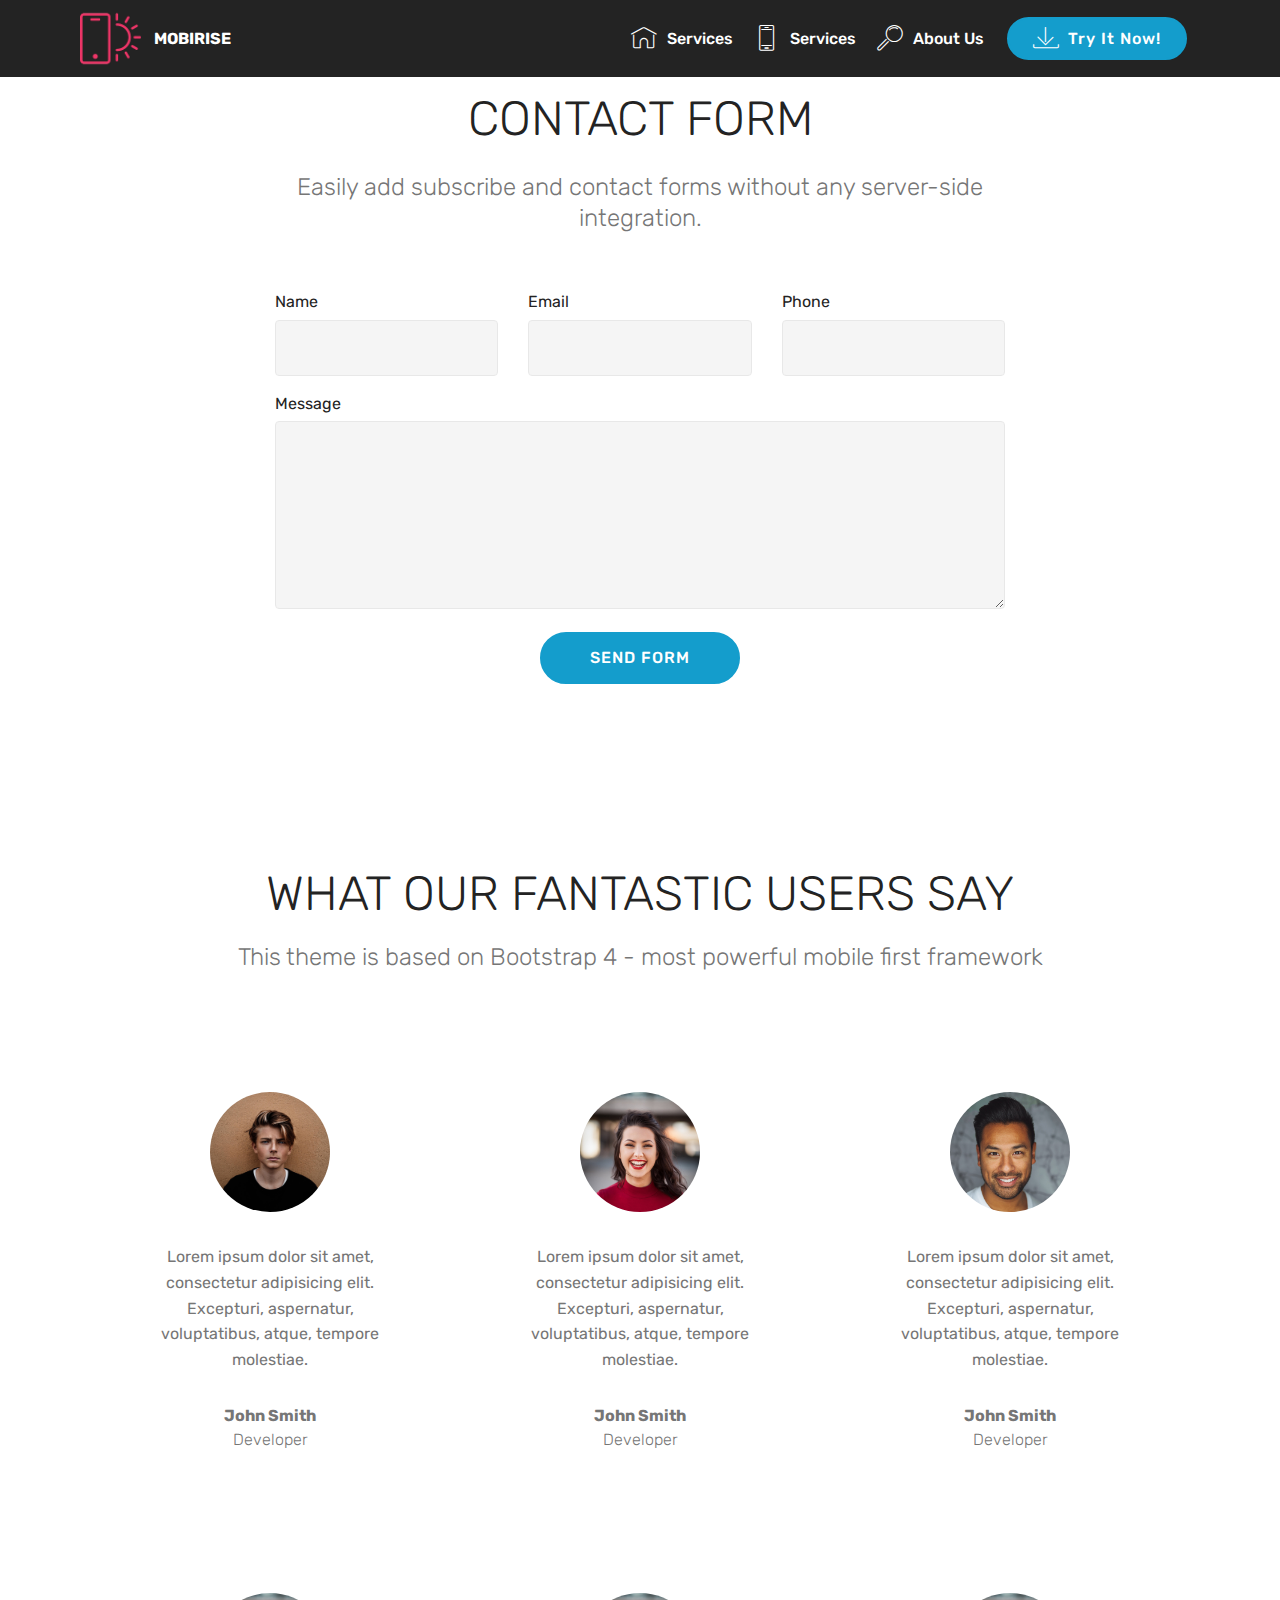
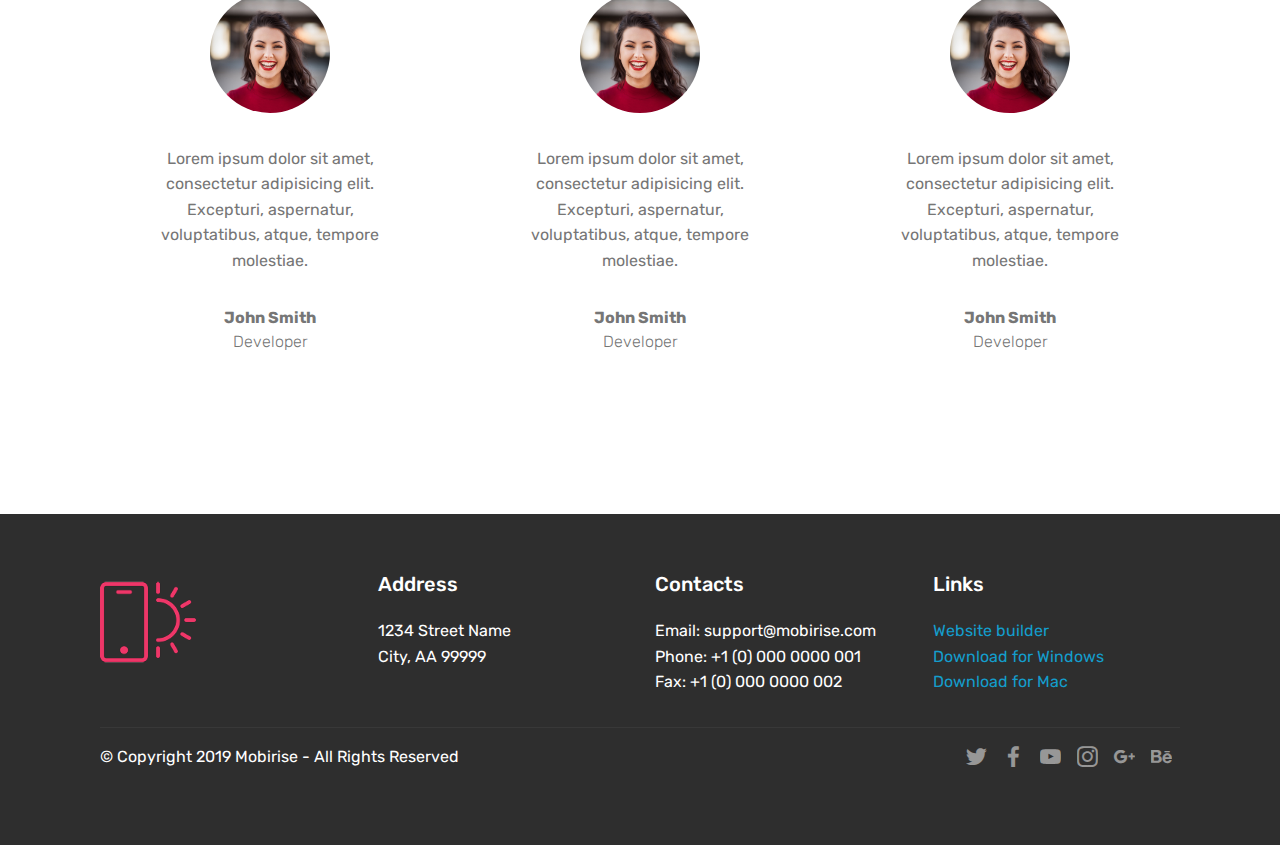
==== page1.html @ 38d94d4b "create github pages" ====
<!DOCTYPE html>
<html  >
<head>
  <!-- Site made with Mobirise Website Builder v4.9.7, https://mobirise.com -->
  <meta charset="UTF-8">
  <meta http-equiv="X-UA-Compatible" content="IE=edge">
  <meta name="generator" content="Mobirise v4.9.7, mobirise.com">
  <meta name="viewport" content="width=device-width, initial-scale=1, minimum-scale=1">
  <link rel="shortcut icon" href="assets/images/logo2.png" type="image/x-icon">
  <meta name="description" content="Website Builder Description">
  
  <title>test</title>
  <link rel="stylesheet" href="assets/web/assets/mobirise-icons/mobirise-icons.css">
  <link rel="stylesheet" href="assets/tether/tether.min.css">
  <link rel="stylesheet" href="assets/soundcloud-plugin/style.css">
  <link rel="stylesheet" href="assets/bootstrap/css/bootstrap.min.css">
  <link rel="stylesheet" href="assets/bootstrap/css/bootstrap-grid.min.css">
  <link rel="stylesheet" href="assets/bootstrap/css/bootstrap-reboot.min.css">
  <link rel="stylesheet" href="assets/dropdown/css/style.css">
  <link rel="stylesheet" href="assets/socicon/css/styles.css">
  <link rel="stylesheet" href="assets/theme/css/style.css">
  <link rel="stylesheet" href="assets/mobirise/css/mbr-additional.css" type="text/css">
  
  
  
</head>
<body>
  <section class="menu cid-qTkzRZLJNu" once="menu" id="menu1-6">

    

    <nav class="navbar navbar-expand beta-menu navbar-dropdown align-items-center navbar-fixed-top navbar-toggleable-sm">
        <button class="navbar-toggler navbar-toggler-right" type="button" data-toggle="collapse" data-target="#navbarSupportedContent" aria-controls="navbarSupportedContent" aria-expanded="false" aria-label="Toggle navigation">
            <div class="hamburger">
                <span></span>
                <span></span>
                <span></span>
                <span></span>
            </div>
        </button>
        <div class="menu-logo">
            <div class="navbar-brand">
                <span class="navbar-logo">
                    <a href="https://mobirise.com">
                         <img src="assets/images/logo2.png" alt="Mobirise" style="height: 3.8rem;">
                    </a>
                </span>
                <span class="navbar-caption-wrap">
                    <a class="navbar-caption text-white display-4" href="https://mobirise.com">
                        MOBIRISE
                    </a>
                </span>
            </div>
        </div>
        <div class="collapse navbar-collapse" id="navbarSupportedContent">
            <ul class="navbar-nav nav-dropdown" data-app-modern-menu="true"><li class="nav-item">
                    <a class="nav-link link text-white display-4" href="index.html#header4-4">
                        <span class="mbri-home mbr-iconfont mbr-iconfont-btn"></span>
                        Services
                    </a>
                </li><li class="nav-item"><a class="nav-link link text-white display-4" href="page1.html"><span class="mbri-mobile2 mbr-iconfont mbr-iconfont-btn"></span>
                        
                        Services
                    </a></li>
                <li class="nav-item">
                    <a class="nav-link link text-white display-4" href="https://mobirise.com">
                        <span class="mbri-search mbr-iconfont mbr-iconfont-btn"></span>
                        About Us
                    </a>
                </li></ul>
            <div class="navbar-buttons mbr-section-btn"><a class="btn btn-sm btn-primary display-4" href="https://mobirise.com">
                    <span class="mbri-save mbr-iconfont mbr-iconfont-btn "></span>
                    Try It Now!
                </a></div>
        </div>
    </nav>
</section>

<section class="engine"><a href="https://mobirise.info/a">online web builder</a></section><section class="mbr-section form1 cid-rp9C7baI73" id="form1-7">

    

    
    <div class="container">
        <div class="row justify-content-center">
            <div class="title col-12 col-lg-8">
                <h2 class="mbr-section-title align-center pb-3 mbr-fonts-style display-2">
                    CONTACT FORM
                </h2>
                <h3 class="mbr-section-subtitle align-center mbr-light pb-3 mbr-fonts-style display-5">
                    Easily add subscribe and contact forms without any server-side integration.
                </h3>
            </div>
        </div>
    </div>
    <div class="container">
        <div class="row justify-content-center">
            <div class="media-container-column col-lg-8" data-form-type="formoid">
                <!---Formbuilder Form--->
                <form action="https://mobirise.com/" method="POST" class="mbr-form form-with-styler" data-form-title="Mobirise Form"><input type="hidden" name="email" data-form-email="true" value="b91HSe4bKf/WLPRXrg4o0b0E/qfOWrIkpaeSZgyZ8ssliP+hOQ/coeTpaEatePmCm9vAMfBWBYz/q+eV4eyu5d5CTkzVf6FRMBNLeIp2LryKiluSewJ90hvp+NLy+Ea1">
                    <div class="row row-sm-offset">
                        <div hidden="hidden" data-form-alert="" class="alert alert-success col-12">Thanks for filling out the form!</div>
                        <div hidden="hidden" data-form-alert-danger="" class="alert alert-danger col-12">
                        </div>
                    </div>
                    <div class="dragArea row row-sm-offset">
                        <div class="col-md-4  form-group" data-for="name">
                            <label for="name-form1-7" class="form-control-label mbr-fonts-style display-7">Name</label>
                            <input type="text" name="name" data-form-field="Name" required="required" class="form-control display-7" id="name-form1-7">
                        </div>
                        <div class="col-md-4  form-group" data-for="email">
                            <label for="email-form1-7" class="form-control-label mbr-fonts-style display-7">Email</label>
                            <input type="email" name="email" data-form-field="Email" required="required" class="form-control display-7" id="email-form1-7">
                        </div>
                        <div data-for="phone" class="col-md-4  form-group">
                            <label for="phone-form1-7" class="form-control-label mbr-fonts-style display-7">Phone</label>
                            <input type="tel" name="phone" data-form-field="Phone" class="form-control display-7" id="phone-form1-7">
                        </div>
                        <div data-for="message" class="col-md-12 form-group">
                            <label for="message-form1-7" class="form-control-label mbr-fonts-style display-7">Message</label>
                            <textarea name="message" data-form-field="Message" class="form-control display-7" id="message-form1-7"></textarea>
                        </div>
                        <div class="col-md-12 input-group-btn align-center"><button type="submit" class="btn btn-primary btn-form display-4">SEND FORM</button></div>
                    </div>
                </form><!---Formbuilder Form--->
            </div>
        </div>
    </div>
</section>

<section class="testimonials1 cid-rp9C7Zmldr" id="testimonials1-8">

    

    
    <div class="container">
        <div class="media-container-row">
            <div class="title col-12 align-center">
                <h2 class="pb-3 mbr-fonts-style display-2">
                    WHAT OUR FANTASTIC USERS SAY
                </h2>
                <h3 class="mbr-section-subtitle mbr-light pb-3 mbr-fonts-style display-5">
                    This theme is based on Bootstrap 4 - most powerful mobile first framework
                </h3>
            </div>
        </div>
    </div>

    <div class="container pt-3 mt-2">
        <div class="media-container-row">
            <div class="mbr-testimonial p-3 align-center col-12 col-md-6 col-lg-4">
                <div class="panel-item p-3">
                    <div class="card-block">
                        <div class="testimonial-photo">
                            <img src="assets/images/face1.jpg">
                        </div>
                        <p class="mbr-text mbr-fonts-style display-7">
                           Lorem ipsum dolor sit amet, consectetur adipisicing elit. Excepturi, aspernatur, voluptatibus, atque, tempore molestiae.
                        </p>
                    </div>
                    <div class="card-footer">
                        <div class="mbr-author-name mbr-bold mbr-fonts-style display-7">
                             John Smith
                        </div>
                        <small class="mbr-author-desc mbr-italic mbr-light mbr-fonts-style display-7">
                               Developer
                        </small>
                    </div>
                </div>
            </div>

            <div class="mbr-testimonial p-3 align-center col-12 col-md-6 col-lg-4">
                <div class="panel-item p-3">
                    <div class="card-block">
                        <div class="testimonial-photo">
                            <img src="assets/images/face2.jpg">
                        </div>
                        <p class="mbr-text mbr-fonts-style display-7">
                           Lorem ipsum dolor sit amet, consectetur adipisicing elit. Excepturi, aspernatur, voluptatibus, atque, tempore molestiae.
                        </p>
                    </div>
                    <div class="card-footer">
                        <div class="mbr-author-name mbr-bold mbr-fonts-style display-7">
                             John Smith
                        </div>
                        <small class="mbr-author-desc mbr-italic mbr-light mbr-fonts-style display-7">
                               Developer
                        </small>
                    </div>
                </div>
            </div>

            <div class="mbr-testimonial p-3 align-center col-12 col-md-6 col-lg-4">
                <div class="panel-item p-3">
                    <div class="card-block">
                        <div class="testimonial-photo">
                            <img src="assets/images/face3.jpg">
                        </div>
                        <p class="mbr-text mbr-fonts-style display-7">
                           Lorem ipsum dolor sit amet, consectetur adipisicing elit. Excepturi, aspernatur, voluptatibus, atque, tempore molestiae.
                        </p>
                    </div>
                    <div class="card-footer">
                        <div class="mbr-author-name mbr-bold mbr-fonts-style display-7">
                             John Smith
                        </div>
                        <small class="mbr-author-desc mbr-italic mbr-light mbr-fonts-style display-7">
                               Developer
                        </small>
                    </div>
                </div>
            </div>

            <div class="mbr-testimonial p-3 align-center col-12 col-md-6 col-lg-4">
                <div class="panel-item p-3">
                    <div class="card-block">
                        <div class="testimonial-photo">
                            <img src="assets/images/face2.jpg">
                        </div>
                        <p class="mbr-text mbr-fonts-style display-7">
                           Lorem ipsum dolor sit amet, consectetur adipisicing elit. Excepturi, aspernatur, voluptatibus, atque, tempore molestiae.
                        </p>
                    </div>
                    <div class="card-footer">
                        <div class="mbr-author-name mbr-bold mbr-fonts-style display-7">
                             John Smith
                        </div>
                        <small class="mbr-author-desc mbr-italic mbr-light mbr-fonts-style display-7">
                               Developer
                        </small>
                    </div>
                </div>
            </div>

            <div class="mbr-testimonial p-3 align-center col-12 col-md-6 col-lg-4">
                <div class="panel-item p-3">
                    <div class="card-block">
                        <div class="testimonial-photo">
                            <img src="assets/images/face2.jpg">
                        </div>
                        <p class="mbr-text mbr-fonts-style display-7">
                           Lorem ipsum dolor sit amet, consectetur adipisicing elit. Excepturi, aspernatur, voluptatibus, atque, tempore molestiae.
                        </p>
                    </div>
                    <div class="card-footer">
                        <div class="mbr-author-name mbr-bold mbr-fonts-style display-7">
                             John Smith
                        </div>
                        <small class="mbr-author-desc mbr-italic mbr-light mbr-fonts-style display-7">
                               Developer
                        </small>
                    </div>
                </div>
            </div>

            <div class="mbr-testimonial p-3 align-center col-12 col-md-6 col-lg-4">
                <div class="panel-item p-3">
                    <div class="card-block">
                        <div class="testimonial-photo">
                            <img src="assets/images/face2.jpg">
                        </div>
                        <p class="mbr-text mbr-fonts-style display-7">
                           Lorem ipsum dolor sit amet, consectetur adipisicing elit. Excepturi, aspernatur, voluptatibus, atque, tempore molestiae.
                    </p></div>
                    <div class="card-footer">
                        <div class="mbr-author-name mbr-bold mbr-fonts-style display-7">
                             John Smith
                        </div>
                        <small class="mbr-author-desc mbr-italic mbr-light mbr-fonts-style display-7">
                               Developer
                        </small>
                    </div>
                </div>
            </div>
        </div>
    </div>   
</section>

<section class="cid-rp9CasFYAK" id="footer1-9">

    

    

    <div class="container">
        <div class="media-container-row content text-white">
            <div class="col-12 col-md-3">
                <div class="media-wrap">
                    <a href="https://mobirise.co/">
                        <img src="assets/images/logo2.png" alt="Mobirise">
                    </a>
                </div>
            </div>
            <div class="col-12 col-md-3 mbr-fonts-style display-7">
                <h5 class="pb-3">
                    Address
                </h5>
                <p class="mbr-text">
                    1234 Street Name
                    <br>City, AA 99999
                </p>
            </div>
            <div class="col-12 col-md-3 mbr-fonts-style display-7">
                <h5 class="pb-3">
                    Contacts
                </h5>
                <p class="mbr-text">
                    Email: support@mobirise.com
                    <br>Phone: +1 (0) 000 0000 001
                    <br>Fax: +1 (0) 000 0000 002
                </p>
            </div>
            <div class="col-12 col-md-3 mbr-fonts-style display-7">
                <h5 class="pb-3">
                    Links
                </h5>
                <p class="mbr-text">
                    <a class="text-primary" href="https://mobirise.co/">Website builder</a>
                    <br><a class="text-primary" href="https://mobirise.co/">Download for Windows</a>
                    <br><a class="text-primary" href="https://mobirise.co/">Download for Mac</a>
                </p>
            </div>
        </div>
        <div class="footer-lower">
            <div class="media-container-row">
                <div class="col-sm-12">
                    <hr>
                </div>
            </div>
            <div class="media-container-row mbr-white">
                <div class="col-sm-6 copyright">
                    <p class="mbr-text mbr-fonts-style display-7">
                        © Copyright 2019 Mobirise - All Rights Reserved
                    </p>
                </div>
                <div class="col-md-6">
                    <div class="social-list align-right">
                        <div class="soc-item">
                            <a href="https://twitter.com/mobirise" target="_blank">
                                <span class="socicon-twitter socicon mbr-iconfont mbr-iconfont-social"></span>
                            </a>
                        </div>
                        <div class="soc-item">
                            <a href="https://www.facebook.com/pages/Mobirise/1616226671953247" target="_blank">
                                <span class="socicon-facebook socicon mbr-iconfont mbr-iconfont-social"></span>
                            </a>
                        </div>
                        <div class="soc-item">
                            <a href="https://www.youtube.com/c/mobirise" target="_blank">
                                <span class="socicon-youtube socicon mbr-iconfont mbr-iconfont-social"></span>
                            </a>
                        </div>
                        <div class="soc-item">
                            <a href="https://instagram.com/mobirise" target="_blank">
                                <span class="socicon-instagram socicon mbr-iconfont mbr-iconfont-social"></span>
                            </a>
                        </div>
                        <div class="soc-item">
                            <a href="https://plus.google.com/u/0/+Mobirise" target="_blank">
                                <span class="socicon-googleplus socicon mbr-iconfont mbr-iconfont-social"></span>
                            </a>
                        </div>
                        <div class="soc-item">
                            <a href="https://www.behance.net/Mobirise" target="_blank">
                                <span class="socicon-behance socicon mbr-iconfont mbr-iconfont-social"></span>
                            </a>
                        </div>
                    </div>
                </div>
            </div>
        </div>
    </div>
</section>


  <script src="assets/web/assets/jquery/jquery.min.js"></script>
  <script src="assets/popper/popper.min.js"></script>
  <script src="assets/tether/tether.min.js"></script>
  <script src="assets/bootstrap/js/bootstrap.min.js"></script>
  <script src="assets/smoothscroll/smooth-scroll.js"></script>
  <script src="assets/dropdown/js/script.min.js"></script>
  <script src="assets/touchswipe/jquery.touch-swipe.min.js"></script>
  <script src="assets/theme/js/script.js"></script>
  <script src="assets/formoid/formoid.min.js"></script>
  
  
</body>
</html>
---- assets/web/assets/mobirise-icons/mobirise-icons.css ----
@font-face {
  font-family: 'MobiriseIcons';
  src:  url('mobirise-icons.eot?spat4u');
  src:  url('mobirise-icons.eot?spat4u#iefix') format('embedded-opentype'),
    url('mobirise-icons.ttf?spat4u') format('truetype'),
    url('mobirise-icons.woff?spat4u') format('woff'),
    url('mobirise-icons.svg?spat4u#MobiriseIcons') format('svg');
  font-weight: normal;
  font-style: normal;
}

[class^="mbri-"], [class*=" mbri-"] {
  /* use !important to prevent issues with browser extensions that change fonts */
  font-family: MobiriseIcons !important;
  speak: none;
  font-style: normal;
  font-weight: normal;
  font-variant: normal;
  text-transform: none;
  line-height: 1;

  /* Better Font Rendering =========== */
  -webkit-font-smoothing: antialiased;
  -moz-osx-font-smoothing: grayscale;
}

.mbri-add-submenu:before {
  content: "\e900";
}
.mbri-alert:before {
  content: "\e901";
}
.mbri-align-center:before {
  content: "\e902";
}
.mbri-align-justify:before {
  content: "\e903";
}
.mbri-align-left:before {
  content: "\e904";
}
.mbri-align-right:before {
  content: "\e905";
}
.mbri-android:before {
  content: "\e906";
}
.mbri-apple:before {
  content: "\e907";
}
.mbri-arrow-down:before {
  content: "\e908";
}
.mbri-arrow-next:before {
  content: "\e909";
}
.mbri-arrow-prev:before {
  content: "\e90a";
}
.mbri-arrow-up:before {
  content: "\e90b";
}
.mbri-bold:before {
  content: "\e90c";
}
.mbri-bookmark:before {
  content: "\e90d";
}
.mbri-bootstrap:before {
  content: "\e90e";
}
.mbri-briefcase:before {
  content: "\e90f";
}
.mbri-browse:before {
  content: "\e910";
}
.mbri-bulleted-list:before {
  content: "\e911";
}
.mbri-calendar:before {
  content: "\e912";
}
.mbri-camera:before {
  content: "\e913";
}
.mbri-cart-add:before {
  content: "\e914";
}
.mbri-cart-full:before {
  content: "\e915";
}
.mbri-cash:before {
  content: "\e916";
}
.mbri-change-style:before {
  content: "\e917";
}
.mbri-chat:before {
  content: "\e918";
}
.mbri-clock:before {
  content: "\e919";
}
.mbri-close:before {
  content: "\e91a";
}
.mbri-cloud:before {
  content: "\e91b";
}
.mbri-code:before {
  content: "\e91c";
}
.mbri-contact-form:before {
  content: "\e91d";
}
.mbri-credit-card:before {
  content: "\e91e";
}
.mbri-cursor-click:before {
  content: "\e91f";
}
.mbri-cust-feedback:before {
  content: "\e920";
}
.mbri-database:before {
  content: "\e921";
}
.mbri-delivery:before {
  content: "\e922";
}
.mbri-desktop:before {
  content: "\e923";
}
.mbri-devices:before {
  content: "\e924";
}
.mbri-down:before {
  content: "\e925";
}
.mbri-download:before {
  content: "\e989";
}
.mbri-drag-n-drop:before {
  content: "\e927";
}
.mbri-drag-n-drop2:before {
  content: "\e928";
}
.mbri-edit:before {
  content: "\e929";
}
.mbri-edit2:before {
  content: "\e92a";
}
.mbri-error:before {
  content: "\e92b";
}
.mbri-extension:before {
  content: "\e92c";
}
.mbri-features:before {
  content: "\e92d";
}
.mbri-file:before {
  content: "\e92e";
}
.mbri-flag:before {
  content: "\e92f";
}
.mbri-folder:before {
  content: "\e930";
}
.mbri-gift:before {
  content: "\e931";
}
.mbri-github:before {
  content: "\e932";
}
.mbri-globe:before {
  content: "\e933";
}
.mbri-globe-2:before {
  content: "\e934";
}
.mbri-growing-chart:before {
  content: "\e935";
}
.mbri-hearth:before {
  content: "\e936";
}
.mbri-help:before {
  content: "\e937";
}
.mbri-home:before {
  content: "\e938";
}
.mbri-hot-cup:before {
  content: "\e939";
}
.mbri-idea:before {
  content: "\e93a";
}
.mbri-image-gallery:before {
  content: "\e93b";
}
.mbri-image-slider:before {
  content: "\e93c";
}
.mbri-info:before {
  content: "\e93d";
}
.mbri-italic:before {
  content: "\e93e";
}
.mbri-key:before {
  content: "\e93f";
}
.mbri-laptop:before {
  content: "\e940";
}
.mbri-layers:before {
  content: "\e941";
}
.mbri-left-right:before {
  content: "\e942";
}
.mbri-left:before {
  content: "\e943";
}
.mbri-letter:before {
  content: "\e944";
}
.mbri-like:before {
  content: "\e945";
}
.mbri-link:before {
  content: "\e946";
}
.mbri-lock:before {
  content: "\e947";
}
.mbri-login:before {
  content: "\e948";
}
.mbri-logout:before {
  content: "\e949";
}
.mbri-magic-stick:before {
  content: "\e94a";
}
.mbri-map-pin:before {
  content: "\e94b";
}
.mbri-menu:before {
  content: "\e94c";
}
.mbri-mobile:before {
  content: "\e94d";
}
.mbri-mobile2:before {
  content: "\e94e";
}
.mbri-mobirise:before {
  content: "\e94f";
}
.mbri-more-horizontal:before {
  content: "\e950";
}
.mbri-more-vertical:before {
  content: "\e951";
}
.mbri-music:before {
  content: "\e952";
}
.mbri-new-file:before {
  content: "\e953";
}
.mbri-numbered-list:before {
  content: "\e954";
}
.mbri-opened-folder:before {
  content: "\e955";
}
.mbri-pages:before {
  content: "\e956";
}
.mbri-paper-plane:before {
  content: "\e957";
}
.mbri-paperclip:before {
  content: "\e958";
}
.mbri-photo:before {
  content: "\e959";
}
.mbri-photos:before {
  content: "\e95a";
}
.mbri-pin:before {
  content: "\e95b";
}
.mbri-play:before {
  content: "\e95c";
}
.mbri-plus:before {
  content: "\e95d";
}
.mbri-preview:before {
  content: "\e95e";
}
.mbri-print:before {
  content: "\e95f";
}
.mbri-protect:before {
  content: "\e960";
}
.mbri-question:before {
  content: "\e961";
}
.mbri-quote-left:before {
  content: "\e962";
}
.mbri-quote-right:before {
  content: "\e963";
}
.mbri-refresh:before {
  content: "\e964";
}
.mbri-responsive:before {
  content: "\e965";
}
.mbri-right:before {
  content: "\e966";
}
.mbri-rocket:before {
  content: "\e967";
}
.mbri-sad-face:before {
  content: "\e968";
}
.mbri-sale:before {
  content: "\e969";
}
.mbri-save:before {
  content: "\e96a";
}
.mbri-search:before {
  content: "\e96b";
}
.mbri-setting:before {
  content: "\e96c";
}
.mbri-setting2:before {
  content: "\e96d";
}
.mbri-setting3:before {
  content: "\e96e";
}
.mbri-share:before {
  content: "\e96f";
}
.mbri-shopping-bag:before {
  content: "\e970";
}
.mbri-shopping-basket:before {
  content: "\e971";
}
.mbri-shopping-cart:before {
  content: "\e972";
}
.mbri-sites:before {
  content: "\e973";
}
.mbri-smile-face:before {
  content: "\e974";
}
.mbri-speed:before {
  content: "\e975";
}
.mbri-star:before {
  content: "\e976";
}
.mbri-success:before {
  content: "\e977";
}
.mbri-sun:before {
  content: "\e978";
}
.mbri-sun2:before {
  content: "\e979";
}
.mbri-tablet:before {
  content: "\e97a";
}
.mbri-tablet-vertical:before {
  content: "\e97b";
}
.mbri-target:before {
  content: "\e97c";
}
.mbri-timer:before {
  content: "\e97d";
}
.mbri-to-ftp:before {
  content: "\e97e";
}
.mbri-to-local-drive:before {
  content: "\e97f";
}
.mbri-touch-swipe:before {
  content: "\e980";
}
.mbri-touch:before {
  content: "\e981";
}
.mbri-trash:before {
  content: "\e982";
}
.mbri-underline:before {
  content: "\e983";
}
.mbri-unlink:before {
  content: "\e984";
}
.mbri-unlock:before {
  content: "\e985";
}
.mbri-up-down:before {
  content: "\e986";
}
.mbri-up:before {
  content: "\e987";
}
.mbri-update:before {
  content: "\e988";
}
.mbri-upload:before {
 content: "\e926"; 
}
.mbri-user:before {
  content: "\e98a";
}
.mbri-user2:before {
  content: "\e98b";
}
.mbri-users:before {
  content: "\e98c";
}
.mbri-video:before {
  content: "\e98d";
}
.mbri-video-play:before {
  content: "\e98e";
}
.mbri-watch:before {
  content: "\e98f";
}
.mbri-website-theme:before {
  content: "\e990";
}
.mbri-wifi:before {
  content: "\e991";
}
.mbri-windows:before {
  content: "\e992";
}
.mbri-zoom-out:before {
  content: "\e993";
}
.mbri-redo:before {
  content: "\e994";
}
.mbri-undo:before {
  content: "\e995";
}
---- assets/soundcloud-plugin/style.css ----
.addons-container {
  position: relative;
  margin-left: auto;
  margin-right: auto;
  padding-right: 15px;
  padding-left: 15px; }
  @media (min-width: 576px) {
    .addons-container {
      padding-right: 15px;
      padding-left: 15px; } }
  @media (min-width: 768px) {
    .addons-container {
      padding-right: 15px;
      padding-left: 15px; } }
  @media (min-width: 992px) {
    .addons-container {
      padding-right: 15px;
      padding-left: 15px; } }
  @media (min-width: 1200px) {
    .addons-container {
      padding-right: 15px;
      padding-left: 15px; } }
  @media (min-width: 576px) {
    .addons-container {
      width: 540px;
      max-width: 100%; } }
  @media (min-width: 768px) {
    .addons-container {
      width: 720px;
      max-width: 100%; } }
  @media (min-width: 992px) {
    .addons-container {
      width: 960px;
      max-width: 100%; } }
  @media (min-width: 1200px) {
    .addons-container {
      width: 1140px;
      max-width: 100%; } }

.addons-container-inner{
    position: relative;
    width: 100%;
    min-height: 1px;
    padding-right: 15px;
    padding-left: 15px;
}
@media (min-width: 567px) {
    .addons-container-inner{
        -ms-flex: 0 0 66.666667%;
        flex: 0 0 66.666667%;
        max-width: 66.666667%;
    }
}
.addons-row{
    display: flex;
    justify-content:center;
}
---- assets/dropdown/css/style.css ----
.navbar-dropdown {
  left: 0;
  padding: 0;
  position: absolute;
  right: 0;
  top: 0;
  transition: all 0.45s ease;
  z-index: 1030;
  background: #282828; }
  .navbar-dropdown .navbar-logo {
    margin-right: 0.8rem;
    transition: margin 0.3s ease-in-out;
    vertical-align: middle; }
    .navbar-dropdown .navbar-logo img {
      height: 3.125rem;
      transition: all 0.3s ease-in-out; }
    .navbar-dropdown .navbar-logo.mbr-iconfont {
      font-size: 3.125rem;
      line-height: 3.125rem; }
  .navbar-dropdown .navbar-caption {
    font-weight: 700;
    white-space: normal;
    vertical-align: -4px;
    line-height: 3.125rem !important; }
    .navbar-dropdown .navbar-caption, .navbar-dropdown .navbar-caption:hover {
      color: inherit;
      text-decoration: none; }
  .navbar-dropdown .mbr-iconfont + .navbar-caption {
    vertical-align: -1px; }
  .navbar-dropdown.navbar-fixed-top {
    position: fixed; }
  .navbar-dropdown .navbar-brand span {
    vertical-align: -4px; }
  .navbar-dropdown.bg-color.transparent {
    background: none; }
  .navbar-dropdown.navbar-short .navbar-brand {
    padding: 0.625rem 0; }
    .navbar-dropdown.navbar-short .navbar-brand span {
      vertical-align: -1px; }
  .navbar-dropdown.navbar-short .navbar-caption {
    line-height: 2.375rem !important;
    vertical-align: -2px; }
  .navbar-dropdown.navbar-short .navbar-logo {
    margin-right: 0.5rem; }
    .navbar-dropdown.navbar-short .navbar-logo img {
      height: 2.375rem; }
    .navbar-dropdown.navbar-short .navbar-logo.mbr-iconfont {
      font-size: 2.375rem;
      line-height: 2.375rem; }
  .navbar-dropdown.navbar-short .mbr-table-cell {
    height: 3.625rem; }
  .navbar-dropdown .navbar-close {
    left: 0.6875rem;
    position: fixed;
    top: 0.75rem;
    z-index: 1000; }
  .navbar-dropdown .hamburger-icon {
    content: "";
    display: inline-block;
    vertical-align: middle;
    width: 16px;
    -webkit-box-shadow: 0 -6px 0 1px #282828,0 0 0 1px #282828,0 6px 0 1px #282828;
    -moz-box-shadow: 0 -6px 0 1px #282828,0 0 0 1px #282828,0 6px 0 1px #282828;
    box-shadow: 0 -6px 0 1px #282828,0 0 0 1px #282828,0 6px 0 1px #282828; }

.dropdown-menu .dropdown-toggle[data-toggle="dropdown-submenu"]::after {
  border-bottom: 0.35em solid transparent;
  border-left: 0.35em solid;
  border-right: 0;
  border-top: 0.35em solid transparent;
  margin-left: 0.3rem; }

.dropdown-menu .dropdown-item:focus {
  outline: 0; }

.nav-dropdown {
  font-size: 0.75rem;
  font-weight: 500;
  height: auto !important; }
  .nav-dropdown .nav-btn {
    padding-left: 1rem; }
  .nav-dropdown .link {
    margin: .667em 1.667em;
    font-weight: 500;
    padding: 0;
    transition: color .2s ease-in-out; }
    .nav-dropdown .link.dropdown-toggle {
      margin-right: 2.583em; }
      .nav-dropdown .link.dropdown-toggle::after {
        margin-left: .25rem;
        border-top: 0.35em solid;
        border-right: 0.35em solid transparent;
        border-left: 0.35em solid transparent;
        border-bottom: 0; }
      .nav-dropdown .link.dropdown-toggle[aria-expanded="true"] {
        margin: 0;
        padding: 0.667em 3.263em  0.667em 1.667em; }
  .nav-dropdown .link::after,
  .nav-dropdown .dropdown-item::after {
    color: inherit; }
  .nav-dropdown .btn {
    font-size: 0.75rem;
    font-weight: 700;
    letter-spacing: 0;
    margin-bottom: 0;
    padding-left: 1.25rem;
    padding-right: 1.25rem; }
  .nav-dropdown .dropdown-menu {
    border-radius: 0;
    border: 0;
    left: 0;
    margin: 0;
    padding-bottom: 1.25rem;
    padding-top: 1.25rem;
    position: relative; }
  .nav-dropdown .dropdown-submenu {
    margin-left: 0.125rem;
    top: 0; }
  .nav-dropdown .dropdown-item {
    font-weight: 500;
    line-height: 2;
    padding: 0.3846em 4.615em 0.3846em 1.5385em;
    position: relative;
    transition: color .2s ease-in-out, background-color .2s ease-in-out; }
    .nav-dropdown .dropdown-item::after {
      margin-top: -0.3077em;
      position: absolute;
      right: 1.1538em;
      top: 50%; }
    .nav-dropdown .dropdown-item:focus, .nav-dropdown .dropdown-item:hover {
      background: none; }

@media (max-width: 767px) {
  .nav-dropdown.navbar-toggleable-sm {
    bottom: 0;
    display: none;
    left: 0;
    overflow-x: hidden;
    position: fixed;
    top: 0;
    transform: translateX(-100%);
    -ms-transform: translateX(-100%);
    -webkit-transform: translateX(-100%);
    width: 18.75rem;
    z-index: 999; } }
.nav-dropdown.navbar-toggleable-xl {
  bottom: 0;
  display: none;
  left: 0;
  overflow-x: hidden;
  position: fixed;
  top: 0;
  transform: translateX(-100%);
  -ms-transform: translateX(-100%);
  -webkit-transform: translateX(-100%);
  width: 18.75rem;
  z-index: 999; }

.nav-dropdown-sm {
  display: block !important;
  overflow-x: hidden;
  overflow: auto;
  padding-top: 3.875rem; }
  .nav-dropdown-sm::after {
    content: "";
    display: block;
    height: 3rem;
    width: 100%; }
  .nav-dropdown-sm.collapse.in ~ .navbar-close {
    display: block !important; }
  .nav-dropdown-sm.collapsing, .nav-dropdown-sm.collapse.in {
    transform: translateX(0);
    -ms-transform: translateX(0);
    -webkit-transform: translateX(0);
    transition: all 0.25s ease-out;
    -webkit-transition: all 0.25s ease-out;
    background: #282828; }
  .nav-dropdown-sm.collapsing[aria-expanded="false"] {
    transform: translateX(-100%);
    -ms-transform: translateX(-100%);
    -webkit-transform: translateX(-100%); }
  .nav-dropdown-sm .nav-item {
    display: block;
    margin-left: 0 !important;
    padding-left: 0; }
  .nav-dropdown-sm .link,
  .nav-dropdown-sm .dropdown-item {
    border-top: 1px dotted rgba(255, 255, 255, 0.1);
    font-size: 0.8125rem;
    line-height: 1.6;
    margin: 0 !important;
    padding: 0.875rem 2.4rem 0.875rem 1.5625rem !important;
    position: relative;
    white-space: normal; }
    .nav-dropdown-sm .link:focus, .nav-dropdown-sm .link:hover,
    .nav-dropdown-sm .dropdown-item:focus,
    .nav-dropdown-sm .dropdown-item:hover {
      background: rgba(0, 0, 0, 0.2) !important;
      color: #c0a375; }
  .nav-dropdown-sm .nav-btn {
    position: relative;
    padding: 1.5625rem 1.5625rem 0 1.5625rem; }
    .nav-dropdown-sm .nav-btn::before {
      border-top: 1px dotted rgba(255, 255, 255, 0.1);
      content: "";
      left: 0;
      position: absolute;
      top: 0;
      width: 100%; }
    .nav-dropdown-sm .nav-btn + .nav-btn {
      padding-top: 0.625rem; }
      .nav-dropdown-sm .nav-btn + .nav-btn::before {
        display: none; }
  .nav-dropdown-sm .btn {
    padding: 0.625rem 0; }
  .nav-dropdown-sm .dropdown-toggle[data-toggle="dropdown-submenu"]::after {
    margin-left: .25rem;
    border-top: 0.35em solid;
    border-right: 0.35em solid transparent;
    border-left: 0.35em solid transparent;
    border-bottom: 0; }
  .nav-dropdown-sm .dropdown-toggle[data-toggle="dropdown-submenu"][aria-expanded="true"]::after {
    border-top: 0;
    border-right: 0.35em solid transparent;
    border-left: 0.35em solid transparent;
    border-bottom: 0.35em solid; }
  .nav-dropdown-sm .dropdown-menu {
    margin: 0;
    padding: 0;
    position: relative;
    top: 0;
    left: 0;
    width: 100%;
    border: 0;
    float: none;
    border-radius: 0;
    background: none; }
  .nav-dropdown-sm .dropdown-submenu {
    left: 100%;
    margin-left: 0.125rem;
    margin-top: -1.25rem;
    top: 0; }

.navbar-toggleable-sm .nav-dropdown .dropdown-menu {
  position: absolute; }

.navbar-toggleable-sm .nav-dropdown .dropdown-submenu {
  left: 100%;
  margin-left: 0.125rem;
  margin-top: -1.25rem;
  top: 0; }

.navbar-toggleable-sm.opened .nav-dropdown .dropdown-menu {
  position: relative; }

.navbar-toggleable-sm.opened .nav-dropdown .dropdown-submenu {
  left: 0;
  margin-left: 00rem;
  margin-top: 0rem;
  top: 0; }

.is-builder .nav-dropdown.collapsing {
  transition: none !important; }

/*# sourceMappingURL=style.css.map */
---- assets/socicon/css/styles.css ----
@charset "UTF-8";

@font-face {
  font-family: "socicon";
  src:url("../fonts/socicon.eot");
  src:url("../fonts/socicon.eot?#iefix") format("embedded-opentype"),
    url("../fonts/socicon.woff") format("woff"),
    url("../fonts/socicon.ttf") format("truetype"),
    url("../fonts/socicon.svg#socicon") format("svg");
  font-weight: normal;
  font-style: normal;

}

[data-icon]:before {
  font-family: "socicon" !important;
  content: attr(data-icon);
  font-style: normal !important;
  font-weight: normal !important;
  font-variant: normal !important;
  text-transform: none !important;
  speak: none;
  line-height: 1;
  -webkit-font-smoothing: antialiased;
  -moz-osx-font-smoothing: grayscale;
}

[class^="socicon-"]:before,
[class*=" socicon-"]:before {
  font-family: "socicon" !important;
  font-style: normal !important;
  font-weight: normal !important;
  font-variant: normal !important;
  text-transform: none !important;
  speak: none;
  line-height: 1;
  -webkit-font-smoothing: antialiased;
  -moz-osx-font-smoothing: grayscale;
}

.socicon-modelmayhem:before {
  content: "\e000";
}
.socicon-mixcloud:before {
  content: "\e001";
}
.socicon-drupal:before {
  content: "\e002";
}
.socicon-swarm:before {
  content: "\e003";
}
.socicon-istock:before {
  content: "\e004";
}
.socicon-yammer:before {
  content: "\e005";
}
.socicon-ello:before {
  content: "\e006";
}
.socicon-stackoverflow:before {
  content: "\e007";
}
.socicon-persona:before {
  content: "\e008";
}
.socicon-triplej:before {
  content: "\e009";
}
.socicon-houzz:before {
  content: "\e00a";
}
.socicon-rss:before {
  content: "\e00b";
}
.socicon-paypal:before {
  content: "\e00c";
}
.socicon-odnoklassniki:before {
  content: "\e00d";
}
.socicon-airbnb:before {
  content: "\e00e";
}
.socicon-periscope:before {
  content: "\e00f";
}
.socicon-outlook:before {
  content: "\e010";
}
.socicon-coderwall:before {
  content: "\e011";
}
.socicon-tripadvisor:before {
  content: "\e012";
}
.socicon-appnet:before {
  content: "\e013";
}
.socicon-goodreads:before {
  content: "\e014";
}
.socicon-tripit:before {
  content: "\e015";
}
.socicon-lanyrd:before {
  content: "\e016";
}
.socicon-slideshare:before {
  content: "\e017";
}
.socicon-buffer:before {
  content: "\e018";
}
.socicon-disqus:before {
  content: "\e019";
}
.socicon-vkontakte:before {
  content: "\e01a";
}
.socicon-whatsapp:before {
  content: "\e01b";
}
.socicon-patreon:before {
  content: "\e01c";
}
.socicon-storehouse:before {
  content: "\e01d";
}
.socicon-pocket:before {
  content: "\e01e";
}
.socicon-mail:before {
  content: "\e01f";
}
.socicon-blogger:before {
  content: "\e020";
}
.socicon-technorati:before {
  content: "\e021";
}
.socicon-reddit:before {
  content: "\e022";
}
.socicon-dribbble:before {
  content: "\e023";
}
.socicon-stumbleupon:before {
  content: "\e024";
}
.socicon-digg:before {
  content: "\e025";
}
.socicon-envato:before {
  content: "\e026";
}
.socicon-behance:before {
  content: "\e027";
}
.socicon-delicious:before {
  content: "\e028";
}
.socicon-deviantart:before {
  content: "\e029";
}
.socicon-forrst:before {
  content: "\e02a";
}
.socicon-play:before {
  content: "\e02b";
}
.socicon-zerply:before {
  content: "\e02c";
}
.socicon-wikipedia:before {
  content: "\e02d";
}
.socicon-apple:before {
  content: "\e02e";
}
.socicon-flattr:before {
  content: "\e02f";
}
.socicon-github:before {
  content: "\e030";
}
.socicon-renren:before {
  content: "\e031";
}
.socicon-friendfeed:before {
  content: "\e032";
}
.socicon-newsvine:before {
  content: "\e033";
}
.socicon-identica:before {
  content: "\e034";
}
.socicon-bebo:before {
  content: "\e035";
}
.socicon-zynga:before {
  content: "\e036";
}
.socicon-steam:before {
  content: "\e037";
}
.socicon-xbox:before {
  content: "\e038";
}
.socicon-windows:before {
  content: "\e039";
}
.socicon-qq:before {
  content: "\e03a";
}
.socicon-douban:before {
  content: "\e03b";
}
.socicon-meetup:before {
  content: "\e03c";
}
.socicon-playstation:before {
  content: "\e03d";
}
.socicon-android:before {
  content: "\e03e";
}
.socicon-snapchat:before {
  content: "\e03f";
}
.socicon-twitter:before {
  content: "\e040";
}
.socicon-facebook:before {
  content: "\e041";
}
.socicon-googleplus:before {
  content: "\e042";
}
.socicon-pinterest:before {
  content: "\e043";
}
.socicon-foursquare:before {
  content: "\e044";
}
.socicon-yahoo:before {
  content: "\e045";
}
.socicon-skype:before {
  content: "\e046";
}
.socicon-yelp:before {
  content: "\e047";
}
.socicon-feedburner:before {
  content: "\e048";
}
.socicon-linkedin:before {
  content: "\e049";
}
.socicon-viadeo:before {
  content: "\e04a";
}
.socicon-xing:before {
  content: "\e04b";
}
.socicon-myspace:before {
  content: "\e04c";
}
.socicon-soundcloud:before {
  content: "\e04d";
}
.socicon-spotify:before {
  content: "\e04e";
}
.socicon-grooveshark:before {
  content: "\e04f";
}
.socicon-lastfm:before {
  content: "\e050";
}
.socicon-youtube:before {
  content: "\e051";
}
.socicon-vimeo:before {
  content: "\e052";
}
.socicon-dailymotion:before {
  content: "\e053";
}
.socicon-vine:before {
  content: "\e054";
}
.socicon-flickr:before {
  content: "\e055";
}
.socicon-500px:before {
  content: "\e056";
}
.socicon-wordpress:before {
  content: "\e058";
}
.socicon-tumblr:before {
  content: "\e059";
}
.socicon-twitch:before {
  content: "\e05a";
}
.socicon-8tracks:before {
  content: "\e05b";
}
.socicon-amazon:before {
  content: "\e05c";
}
.socicon-icq:before {
  content: "\e05d";
}
.socicon-smugmug:before {
  content: "\e05e";
}
.socicon-ravelry:before {
  content: "\e05f";
}
.socicon-weibo:before {
  content: "\e060";
}
.socicon-baidu:before {
  content: "\e061";
}
.socicon-angellist:before {
  content: "\e062";
}
.socicon-ebay:before {
  content: "\e063";
}
.socicon-imdb:before {
  content: "\e064";
}
.socicon-stayfriends:before {
  content: "\e065";
}
.socicon-residentadvisor:before {
  content: "\e066";
}
.socicon-google:before {
  content: "\e067";
}
.socicon-yandex:before {
  content: "\e068";
}
.socicon-sharethis:before {
  content: "\e069";
}
.socicon-bandcamp:before {
  content: "\e06a";
}
.socicon-itunes:before {
  content: "\e06b";
}
.socicon-deezer:before {
  content: "\e06c";
}
.socicon-telegram:before {
  content: "\e06e";
}
.socicon-openid:before {
  content: "\e06f";
}
.socicon-amplement:before {
  content: "\e070";
}
.socicon-viber:before {
  content: "\e071";
}
.socicon-zomato:before {
  content: "\e072";
}
.socicon-draugiem:before {
  content: "\e074";
}
.socicon-endomodo:before {
  content: "\e075";
}
.socicon-filmweb:before {
  content: "\e076";
}
.socicon-stackexchange:before {
  content: "\e077";
}
.socicon-wykop:before {
  content: "\e078";
}
.socicon-teamspeak:before {
  content: "\e079";
}
.socicon-teamviewer:before {
  content: "\e07a";
}
.socicon-ventrilo:before {
  content: "\e07b";
}
.socicon-younow:before {
  content: "\e07c";
}
.socicon-raidcall:before {
  content: "\e07d";
}
.socicon-mumble:before {
  content: "\e07e";
}
.socicon-medium:before {
  content: "\e06d";
}
.socicon-bebee:before {
  content: "\e07f";
}
.socicon-hitbox:before {
  content: "\e080";
}
.socicon-reverbnation:before {
  content: "\e081";
}
.socicon-formulr:before {
  content: "\e082";
}
.socicon-instagram:before {
  content: "\e057";
}
.socicon-battlenet:before {
  content: "\e083";
}
.socicon-chrome:before {
  content: "\e084";
}
.socicon-discord:before {
  content: "\e086";
}
.socicon-issuu:before {
  content: "\e087";
}
.socicon-macos:before {
  content: "\e088";
}
.socicon-firefox:before {
  content: "\e089";
}
.socicon-opera:before {
  content: "\e08d";
}
.socicon-keybase:before {
  content: "\e090";
}
.socicon-alliance:before {
  content: "\e091";
}
.socicon-livejournal:before {
  content: "\e092";
}
.socicon-googlephotos:before {
  content: "\e093";
}
.socicon-horde:before {
  content: "\e094";
}
.socicon-etsy:before {
  content: "\e095";
}
.socicon-zapier:before {
  content: "\e096";
}
.socicon-google-scholar:before {
  content: "\e097";
}
.socicon-researchgate:before {
  content: "\e098";
}
.socicon-wechat:before {
  content: "\e099";
}
.socicon-strava:before {
  content: "\e09a";
}
.socicon-line:before {
  content: "\e09b";
}
.socicon-lyft:before {
  content: "\e09c";
}
.socicon-uber:before {
  content: "\e09d";
}
.socicon-songkick:before {
  content: "\e09e";
}
.socicon-viewbug:before {
  content: "\e09f";
}
.socicon-googlegroups:before {
  content: "\e0a0";
}
.socicon-quora:before {
  content: "\e073";
}
.socicon-diablo:before {
  content: "\e085";
}
.socicon-blizzard:before {
  content: "\e0a1";
}
.socicon-hearthstone:before {
  content: "\e08b";
}
.socicon-heroes:before {
  content: "\e08a";
}
.socicon-overwatch:before {
  content: "\e08c";
}
.socicon-warcraft:before {
  content: "\e08e";
}
.socicon-starcraft:before {
  content: "\e08f";
}
.socicon-beam:before {
  content: "\e0a2";
}
.socicon-curse:before {
  content: "\e0a3";
}
.socicon-player:before {
  content: "\e0a4";
}
.socicon-streamjar:before {
  content: "\e0a5";
}
.socicon-nintendo:before {
  content: "\e0a6";
}
.socicon-hellocoton:before {
  content: "\e0a7";
}
---- assets/theme/css/style.css ----
/*!
 * Mobirise v4 theme (https://mobirise.com/)
 * Copyright 2017 Mobirise
 */
section {
  background-color: #eeeeee; }

section,
.container,
.container-fluid {
  position: relative;
  word-wrap: break-word; }

a.mbr-iconfont:hover {
  text-decoration: none; }

.article .lead p, .article .lead ul, .article .lead ol, .article .lead pre, .article .lead blockquote {
  margin-bottom: 0; }

a {
  font-style: normal;
  font-weight: 400;
  cursor: pointer; }
  a, a:hover {
    text-decoration: none; }

figure {
  margin-bottom: 0; }

body {
  color: #232323; }

h1, h2, h3, h4, h5, h6,
.h1, .h2, .h3, .h4, .h5, .h6,
.display-1, .display-2, .display-3, .display-4 {
  line-height: 1;
  word-break: break-word;
  word-wrap: break-word; }

b, strong {
  font-weight: bold; }

blockquote {
  padding: 10px 0 10px 20px;
  position: relative;
  border-left: 2px solid;
  border-color: #ff3366; }

input:-webkit-autofill, input:-webkit-autofill:hover, input:-webkit-autofill:focus, input:-webkit-autofill:active {
  transition-delay: 9999s;
  transition-property: background-color, color; }

textarea[type="hidden"] {
  display: none; }

body {
  position: relative; }

section {
  background-position: 50% 50%;
  background-repeat: no-repeat;
  background-size: cover; }
  section .mbr-background-video,
  section .mbr-background-video-preview {
    position: absolute;
    bottom: 0;
    left: 0;
    right: 0;
    top: 0; }

.hidden {
  visibility: hidden; }

.mbr-z-index20 {
  z-index: 20; }

/*! Base colors */
.mbr-white {
  color: #ffffff; }

.mbr-black {
  color: #000000; }

.mbr-bg-white {
  background-color: #ffffff; }

.mbr-bg-black {
  background-color: #000000; }

/*! Text-aligns */
.align-left {
  text-align: left; }

.align-center {
  text-align: center; }

.align-right {
  text-align: right; }

@media (max-width: 767px) {
  .align-left, .align-center, .align-right, .mbr-section-btn, .mbr-section-title {
    text-align: center; } }
/*! Font-weight  */
.mbr-light {
  font-weight: 300; }

.mbr-regular {
  font-weight: 400; }

.mbr-semibold {
  font-weight: 500; }

.mbr-bold {
  font-weight: 700; }

/*! Media  */
.media-size-item {
  -webkit-flex: 1 1 auto;
  -moz-flex: 1 1 auto;
  -ms-flex: 1 1 auto;
  -o-flex: 1 1 auto;
  flex: 1 1 auto; }

.media-content {
  -webkit-flex-basis: 100%;
  flex-basis: 100%; }

.media-container-row {
  display: -ms-flexbox;
  display: -webkit-flex;
  display: flex;
  -webkit-flex-direction: row;
  -ms-flex-direction: row;
  flex-direction: row;
  -webkit-flex-wrap: wrap;
  -ms-flex-wrap: wrap;
  flex-wrap: wrap;
  -webkit-justify-content: center;
  -ms-flex-pack: center;
  justify-content: center;
  -webkit-align-content: center;
  -ms-flex-line-pack: center;
  align-content: center;
  -webkit-align-items: start;
  -ms-flex-align: start;
  align-items: start; }
  .media-container-row .media-size-item {
    width: 400px; }

.media-container-column {
  display: -ms-flexbox;
  display: -webkit-flex;
  display: flex;
  -webkit-flex-direction: column;
  -ms-flex-direction: column;
  flex-direction: column;
  -webkit-flex-wrap: wrap;
  -ms-flex-wrap: wrap;
  flex-wrap: wrap;
  -webkit-justify-content: center;
  -ms-flex-pack: center;
  justify-content: center;
  -webkit-align-content: center;
  -ms-flex-line-pack: center;
  align-content: center;
  -webkit-align-items: stretch;
  -ms-flex-align: stretch;
  align-items: stretch; }
  .media-container-column > * {
    width: 100%; }

@media (min-width: 992px) {
  .media-container-row {
    -webkit-flex-wrap: nowrap;
    -ms-flex-wrap: nowrap;
    flex-wrap: nowrap; } }
figure {
  overflow: hidden; }

figure[mbr-media-size] {
  transition: width 0.1s; }

.mbr-figure img, .mbr-figure iframe {
  display: block;
  width: 100%; }

.card {
  background-color: transparent;
  border: none; }

.card-img {
  text-align: center;
  flex-shrink: 0;
  -webkit-flex-shrink: 0; }

.media {
  max-width: 100%;
  margin: 0 auto; }

.mbr-figure {
  -ms-flex-item-align: center;
  -ms-grid-row-align: center;
  -webkit-align-self: center;
  align-self: center; }

.media-container > div {
  max-width: 100%; }

.mbr-figure img, .card-img img {
  width: 100%; }

@media (max-width: 991px) {
  .media-size-item {
    width: auto !important; }

  .media {
    width: auto; }

  .mbr-figure {
    width: 100% !important; } }
/*! Buttons */
.mbr-section-btn {
  margin-left: -.25rem;
  margin-right: -.25rem;
  font-size: 0; }

nav .mbr-section-btn {
  margin-left: 0rem;
  margin-right: 0rem; }

/*! Btn icon margin */
.btn .mbr-iconfont, .btn.btn-sm .mbr-iconfont {
  cursor: pointer;
  margin-right: 0.5rem; }

.btn.btn-md .mbr-iconfont, .btn.btn-md .mbr-iconfont {
  margin-right: 0.8rem; }

.mbr-regular {
  font-weight: 400; }

.mbr-semibold {
  font-weight: 500; }

.mbr-bold {
  font-weight: 700; }

[type="submit"] {
  -webkit-appearance: none; }

/*! Full-screen */
.mbr-fullscreen .mbr-overlay {
  min-height: 100vh; }

.mbr-fullscreen {
  display: flex;
  display: -webkit-flex;
  display: -moz-flex;
  display: -ms-flex;
  display: -o-flex;
  align-items: center;
  -webkit-align-items: center;
  min-height: 100vh;
  padding-top: 3rem;
  padding-bottom: 3rem; }

/*! Map */
.map {
  height: 25rem;
  position: relative; }
  .map iframe {
    width: 100%;
    height: 100%; }

/* Form */
.form-asterisk {
  font-family: initial;
  position: absolute;
  top: -2px;
  font-weight: normal; }

/*! Scroll to top arrow */
.mbr-arrow-up {
  bottom: 25px;
  right: 90px;
  position: fixed;
  text-align: right;
  z-index: 5000;
  color: #ffffff;
  font-size: 32px;
  transform: rotate(180deg);
  -webkit-transform: rotate(180deg); }

.mbr-arrow-up a {
  background: rgba(0, 0, 0, 0.2);
  border-radius: 3px;
  color: #fff;
  display: inline-block;
  height: 60px;
  width: 60px;
  outline-style: none !important;
  position: relative;
  text-decoration: none;
  transition: all .3s ease-in-out;
  cursor: pointer;
  text-align: center; }
  .mbr-arrow-up a:hover {
    background-color: rgba(0, 0, 0, 0.4); }
  .mbr-arrow-up a i {
    line-height: 60px; }

.mbr-arrow-up-icon {
  display: block;
  color: #fff; }

.mbr-arrow-up-icon::before {
  content: "\203a";
  display: inline-block;
  font-family: serif;
  font-size: 32px;
  line-height: 1;
  font-style: normal;
  position: relative;
  top: 6px;
  left: -4px;
  -webkit-transform: rotate(-90deg);
  transform: rotate(-90deg); }

/*! Arrow Down */
.mbr-arrow {
  position: absolute;
  bottom: 45px;
  left: 50%;
  width: 60px;
  height: 60px;
  cursor: pointer;
  background-color: rgba(80, 80, 80, 0.5);
  border-radius: 50%;
  -webkit-transform: translateX(-50%);
  transform: translateX(-50%); }
  .mbr-arrow > a {
    display: inline-block;
    text-decoration: none;
    outline-style: none;
    -webkit-animation: arrowdown 1.7s ease-in-out infinite;
    animation: arrowdown 1.7s ease-in-out infinite; }
    .mbr-arrow > a > i {
      position: absolute;
      top: -2px;
      left: 15px;
      font-size: 2rem; }

@keyframes arrowdown {
  0% {
    transform: translateY(0px);
    -webkit-transform: translateY(0px); }
  50% {
    transform: translateY(-5px);
    -webkit-transform: translateY(-5px); }
  100% {
    transform: translateY(0px);
    -webkit-transform: translateY(0px); } }
@-webkit-keyframes arrowdown {
  0% {
    transform: translateY(0px);
    -webkit-transform: translateY(0px); }
  50% {
    transform: translateY(-5px);
    -webkit-transform: translateY(-5px); }
  100% {
    transform: translateY(0px);
    -webkit-transform: translateY(0px); } }
@media (max-width: 500px) {
  .mbr-arrow-up {
    left: 50%;
    right: auto;
    transform: translateX(-50%) rotate(180deg);
    -webkit-transform: translateX(-50%) rotate(180deg); } }
/*Gradients animation*/
@keyframes gradient-animation {
  from {
    background-position: 0% 100%;
    animation-timing-function: ease-in-out; }
  to {
    background-position: 100% 0%;
    animation-timing-function: ease-in-out; } }
@-webkit-keyframes gradient-animation {
  from {
    background-position: 0% 100%;
    animation-timing-function: ease-in-out; }
  to {
    background-position: 100% 0%;
    animation-timing-function: ease-in-out; } }
.bg-gradient {
  background-size: 200% 200%;
  animation: gradient-animation 5s infinite alternate;
  -webkit-animation: gradient-animation 5s infinite alternate; }

.menu .navbar-brand {
  display: -webkit-flex; }
  .menu .navbar-brand span {
    display: flex;
    display: -webkit-flex; }
  .menu .navbar-brand .navbar-caption-wrap {
    display: -webkit-flex; }
  .menu .navbar-brand .navbar-logo img {
    display: -webkit-flex; }
@media (min-width: 768px) and (max-width: 991px) {
  .menu .navbar-toggleable-sm .navbar-nav {
    display: -webkit-box;
    display: -webkit-flex;
    display: -ms-flexbox; } }
@media (min-width: 992px) {
  .menu .navbar-nav.nav-dropdown {
    display: -webkit-flex; }
  .menu .navbar-toggleable-sm .navbar-collapse {
    display: -webkit-flex !important; } }
@media (max-width: 767px) {
  .menu .navbar-collapse {
    max-height: 80vh; }
  .menu .dropdown-menu {
    max-height: 60vh; } }

.navbar {
  display: -webkit-flex;
  -webkit-flex-wrap: wrap;
  -webkit-align-items: center;
  -webkit-justify-content: space-between; }

.navbar-collapse {
  -webkit-flex-basis: 100%;
  -webkit-flex-grow: 1;
  -webkit-align-items: center;
  max-height: 93.5vh; }
  .navbar-collapse.show {
    overflow: auto; }

.nav-dropdown .link {
  padding: .667em 1.667em !important;
  margin: 0 !important; }

.nav {
  display: -webkit-flex;
  -webkit-flex-wrap: wrap; }

.row {
  display: -webkit-flex;
  -webkit-flex-wrap: wrap; }

.justify-content-center {
  -webkit-justify-content: center; }

.form-inline {
  display: -webkit-flex;
  -webkit-flex-flow: row wrap;
  -webkit-align-items: center; }

.card-wrapper {
  -webkit-flex: 1; }

.carousel-control {
  z-index: 10;
  display: -webkit-flex;
  -webkit-align-items: center;
  -webkit-justify-content: center; }

.carousel-controls {
  display: -webkit-flex; }

.media {
  display: -webkit-flex; }

.jq-selectbox__select {
  padding: 1.07em .5em;
  position: absolute;
  top: 0;
  left: 0;
  width: 100%; }

.jq-selectbox__dropdown {
  position: absolute;
  top: 100% !important;
  left: 0 !important;
  width: 100% !important; }

.jq-selectbox__trigger-arrow {
  transform: translateY(-50%); }

.jq-selectbox li {
  padding: 1.07em .5em; }

/*# sourceMappingURL=style.css.map */
.engine {
	position: absolute;
	text-indent: -2400px;
	text-align: center;
	padding: 0;
	top: 0;
	left: -2400px;
}
---- assets/mobirise/css/mbr-additional.css ----
@import url(https://fonts.googleapis.com/css?family=Rubik:300,300i,400,400i,500,500i,700,700i,900,900i);





body {
  font-style: normal;
  line-height: 1.5;
}
.mbr-section-title {
  font-style: normal;
  line-height: 1.2;
}
.mbr-section-subtitle {
  line-height: 1.3;
}
.mbr-text {
  font-style: normal;
  line-height: 1.6;
}
.display-1 {
  font-family: 'Rubik', sans-serif;
  font-size: 4.25rem;
}
.display-1 > .mbr-iconfont {
  font-size: 6.8rem;
}
.display-2 {
  font-family: 'Rubik', sans-serif;
  font-size: 3rem;
}
.display-2 > .mbr-iconfont {
  font-size: 4.8rem;
}
.display-4 {
  font-family: 'Rubik', sans-serif;
  font-size: 1rem;
}
.display-4 > .mbr-iconfont {
  font-size: 1.6rem;
}
.display-5 {
  font-family: 'Rubik', sans-serif;
  font-size: 1.5rem;
}
.display-5 > .mbr-iconfont {
  font-size: 2.4rem;
}
.display-7 {
  font-family: 'Rubik', sans-serif;
  font-size: 1rem;
}
.display-7 > .mbr-iconfont {
  font-size: 1.6rem;
}
/* ---- Fluid typography for mobile devices ---- */
/* 1.4 - font scale ratio ( bootstrap == 1.42857 ) */
/* 100vw - current viewport width */
/* (48 - 20)  48 == 48rem == 768px, 20 == 20rem == 320px(minimal supported viewport) */
/* 0.65 - min scale variable, may vary */
@media (max-width: 768px) {
  .display-1 {
    font-size: 3.4rem;
    font-size: calc( 2.1374999999999997rem + (4.25 - 2.1374999999999997) * ((100vw - 20rem) / (48 - 20)));
    line-height: calc( 1.4 * (2.1374999999999997rem + (4.25 - 2.1374999999999997) * ((100vw - 20rem) / (48 - 20))));
  }
  .display-2 {
    font-size: 2.4rem;
    font-size: calc( 1.7rem + (3 - 1.7) * ((100vw - 20rem) / (48 - 20)));
    line-height: calc( 1.4 * (1.7rem + (3 - 1.7) * ((100vw - 20rem) / (48 - 20))));
  }
  .display-4 {
    font-size: 0.8rem;
    font-size: calc( 1rem + (1 - 1) * ((100vw - 20rem) / (48 - 20)));
    line-height: calc( 1.4 * (1rem + (1 - 1) * ((100vw - 20rem) / (48 - 20))));
  }
  .display-5 {
    font-size: 1.2rem;
    font-size: calc( 1.175rem + (1.5 - 1.175) * ((100vw - 20rem) / (48 - 20)));
    line-height: calc( 1.4 * (1.175rem + (1.5 - 1.175) * ((100vw - 20rem) / (48 - 20))));
  }
}
/* Buttons */
.btn {
  font-weight: 500;
  border-width: 2px;
  font-style: normal;
  letter-spacing: 1px;
  margin: .4rem .8rem;
  white-space: normal;
  -webkit-transition: all 0.3s ease-in-out;
  -moz-transition: all 0.3s ease-in-out;
  transition: all 0.3s ease-in-out;
  display: inline-flex;
  align-items: center;
  justify-content: center;
  word-break: break-word;
  -webkit-align-items: center;
  -webkit-justify-content: center;
  display: -webkit-inline-flex;
  padding: 1rem 3rem;
  border-radius: 3px;
}
.btn-sm {
  font-weight: 500;
  letter-spacing: 1px;
  -webkit-transition: all 0.3s ease-in-out;
  -moz-transition: all 0.3s ease-in-out;
  transition: all 0.3s ease-in-out;
  padding: 0.6rem 1.5rem;
  border-radius: 3px;
}
.btn-md {
  font-weight: 500;
  letter-spacing: 1px;
  margin: .4rem .8rem !important;
  -webkit-transition: all 0.3s ease-in-out;
  -moz-transition: all 0.3s ease-in-out;
  transition: all 0.3s ease-in-out;
  padding: 1rem 3rem;
  border-radius: 3px;
}
.btn-lg {
  font-weight: 500;
  letter-spacing: 1px;
  margin: .4rem .8rem !important;
  -webkit-transition: all 0.3s ease-in-out;
  -moz-transition: all 0.3s ease-in-out;
  transition: all 0.3s ease-in-out;
  padding: 1.2rem 3.2rem;
  border-radius: 3px;
}
.bg-primary {
  background-color: #149dcc !important;
}
.bg-success {
  background-color: #f7ed4a !important;
}
.bg-info {
  background-color: #82786e !important;
}
.bg-warning {
  background-color: #879a9f !important;
}
.bg-danger {
  background-color: #b1a374 !important;
}
.btn-primary,
.btn-primary:active {
  background-color: #149dcc !important;
  border-color: #149dcc !important;
  color: #ffffff !important;
}
.btn-primary:hover,
.btn-primary:focus,
.btn-primary.focus,
.btn-primary.active {
  color: #ffffff !important;
  background-color: #0d6786 !important;
  border-color: #0d6786 !important;
}
.btn-primary.disabled,
.btn-primary:disabled {
  color: #ffffff !important;
  background-color: #0d6786 !important;
  border-color: #0d6786 !important;
}
.btn-secondary,
.btn-secondary:active {
  background-color: #ff3366 !important;
  border-color: #ff3366 !important;
  color: #ffffff !important;
}
.btn-secondary:hover,
.btn-secondary:focus,
.btn-secondary.focus,
.btn-secondary.active {
  color: #ffffff !important;
  background-color: #e50039 !important;
  border-color: #e50039 !important;
}
.btn-secondary.disabled,
.btn-secondary:disabled {
  color: #ffffff !important;
  background-color: #e50039 !important;
  border-color: #e50039 !important;
}
.btn-info,
.btn-info:active {
  background-color: #82786e !important;
  border-color: #82786e !important;
  color: #ffffff !important;
}
.btn-info:hover,
.btn-info:focus,
.btn-info.focus,
.btn-info.active {
  color: #ffffff !important;
  background-color: #59524b !important;
  border-color: #59524b !important;
}
.btn-info.disabled,
.btn-info:disabled {
  color: #ffffff !important;
  background-color: #59524b !important;
  border-color: #59524b !important;
}
.btn-success,
.btn-success:active {
  background-color: #f7ed4a !important;
  border-color: #f7ed4a !important;
  color: #3f3c03 !important;
}
.btn-success:hover,
.btn-success:focus,
.btn-success.focus,
.btn-success.active {
  color: #3f3c03 !important;
  background-color: #eadd0a !important;
  border-color: #eadd0a !important;
}
.btn-success.disabled,
.btn-success:disabled {
  color: #3f3c03 !important;
  background-color: #eadd0a !important;
  border-color: #eadd0a !important;
}
.btn-warning,
.btn-warning:active {
  background-color: #879a9f !important;
  border-color: #879a9f !important;
  color: #ffffff !important;
}
.btn-warning:hover,
.btn-warning:focus,
.btn-warning.focus,
.btn-warning.active {
  color: #ffffff !important;
  background-color: #617479 !important;
  border-color: #617479 !important;
}
.btn-warning.disabled,
.btn-warning:disabled {
  color: #ffffff !important;
  background-color: #617479 !important;
  border-color: #617479 !important;
}
.btn-danger,
.btn-danger:active {
  background-color: #b1a374 !important;
  border-color: #b1a374 !important;
  color: #ffffff !important;
}
.btn-danger:hover,
.btn-danger:focus,
.btn-danger.focus,
.btn-danger.active {
  color: #ffffff !important;
  background-color: #8b7d4e !important;
  border-color: #8b7d4e !important;
}
.btn-danger.disabled,
.btn-danger:disabled {
  color: #ffffff !important;
  background-color: #8b7d4e !important;
  border-color: #8b7d4e !important;
}
.btn-white {
  color: #333333 !important;
}
.btn-white,
.btn-white:active {
  background-color: #ffffff !important;
  border-color: #ffffff !important;
  color: #808080 !important;
}
.btn-white:hover,
.btn-white:focus,
.btn-white.focus,
.btn-white.active {
  color: #808080 !important;
  background-color: #d9d9d9 !important;
  border-color: #d9d9d9 !important;
}
.btn-white.disabled,
.btn-white:disabled {
  color: #808080 !important;
  background-color: #d9d9d9 !important;
  border-color: #d9d9d9 !important;
}
.btn-black,
.btn-black:active {
  background-color: #333333 !important;
  border-color: #333333 !important;
  color: #ffffff !important;
}
.btn-black:hover,
.btn-black:focus,
.btn-black.focus,
.btn-black.active {
  color: #ffffff !important;
  background-color: #0d0d0d !important;
  border-color: #0d0d0d !important;
}
.btn-black.disabled,
.btn-black:disabled {
  color: #ffffff !important;
  background-color: #0d0d0d !important;
  border-color: #0d0d0d !important;
}
.btn-primary-outline,
.btn-primary-outline:active {
  background: none;
  border-color: #0b566f;
  color: #0b566f;
}
.btn-primary-outline:hover,
.btn-primary-outline:focus,
.btn-primary-outline.focus,
.btn-primary-outline.active {
  color: #ffffff;
  background-color: #149dcc;
  border-color: #149dcc;
}
.btn-primary-outline.disabled,
.btn-primary-outline:disabled {
  color: #ffffff !important;
  background-color: #149dcc !important;
  border-color: #149dcc !important;
}
.btn-secondary-outline,
.btn-secondary-outline:active {
  background: none;
  border-color: #cc0033;
  color: #cc0033;
}
.btn-secondary-outline:hover,
.btn-secondary-outline:focus,
.btn-secondary-outline.focus,
.btn-secondary-outline.active {
  color: #ffffff;
  background-color: #ff3366;
  border-color: #ff3366;
}
.btn-secondary-outline.disabled,
.btn-secondary-outline:disabled {
  color: #ffffff !important;
  background-color: #ff3366 !important;
  border-color: #ff3366 !important;
}
.btn-info-outline,
.btn-info-outline:active {
  background: none;
  border-color: #4b453f;
  color: #4b453f;
}
.btn-info-outline:hover,
.btn-info-outline:focus,
.btn-info-outline.focus,
.btn-info-outline.active {
  color: #ffffff;
  background-color: #82786e;
  border-color: #82786e;
}
.btn-info-outline.disabled,
.btn-info-outline:disabled {
  color: #ffffff !important;
  background-color: #82786e !important;
  border-color: #82786e !important;
}
.btn-success-outline,
.btn-success-outline:active {
  background: none;
  border-color: #d2c609;
  color: #d2c609;
}
.btn-success-outline:hover,
.btn-success-outline:focus,
.btn-success-outline.focus,
.btn-success-outline.active {
  color: #3f3c03;
  background-color: #f7ed4a;
  border-color: #f7ed4a;
}
.btn-success-outline.disabled,
.btn-success-outline:disabled {
  color: #3f3c03 !important;
  background-color: #f7ed4a !important;
  border-color: #f7ed4a !important;
}
.btn-warning-outline,
.btn-warning-outline:active {
  background: none;
  border-color: #55666b;
  color: #55666b;
}
.btn-warning-outline:hover,
.btn-warning-outline:focus,
.btn-warning-outline.focus,
.btn-warning-outline.active {
  color: #ffffff;
  background-color: #879a9f;
  border-color: #879a9f;
}
.btn-warning-outline.disabled,
.btn-warning-outline:disabled {
  color: #ffffff !important;
  background-color: #879a9f !important;
  border-color: #879a9f !important;
}
.btn-danger-outline,
.btn-danger-outline:active {
  background: none;
  border-color: #7a6e45;
  color: #7a6e45;
}
.btn-danger-outline:hover,
.btn-danger-outline:focus,
.btn-danger-outline.focus,
.btn-danger-outline.active {
  color: #ffffff;
  background-color: #b1a374;
  border-color: #b1a374;
}
.btn-danger-outline.disabled,
.btn-danger-outline:disabled {
  color: #ffffff !important;
  background-color: #b1a374 !important;
  border-color: #b1a374 !important;
}
.btn-black-outline,
.btn-black-outline:active {
  background: none;
  border-color: #000000;
  color: #000000;
}
.btn-black-outline:hover,
.btn-black-outline:focus,
.btn-black-outline.focus,
.btn-black-outline.active {
  color: #ffffff;
  background-color: #333333;
  border-color: #333333;
}
.btn-black-outline.disabled,
.btn-black-outline:disabled {
  color: #ffffff !important;
  background-color: #333333 !important;
  border-color: #333333 !important;
}
.btn-white-outline,
.btn-white-outline:active,
.btn-white-outline.active {
  background: none;
  border-color: #ffffff;
  color: #ffffff;
}
.btn-white-outline:hover,
.btn-white-outline:focus,
.btn-white-outline.focus {
  color: #333333;
  background-color: #ffffff;
  border-color: #ffffff;
}
.text-primary {
  color: #149dcc !important;
}
.text-secondary {
  color: #ff3366 !important;
}
.text-success {
  color: #f7ed4a !important;
}
.text-info {
  color: #82786e !important;
}
.text-warning {
  color: #879a9f !important;
}
.text-danger {
  color: #b1a374 !important;
}
.text-white {
  color: #ffffff !important;
}
.text-black {
  color: #000000 !important;
}
a.text-primary:hover,
a.text-primary:focus {
  color: #0b566f !important;
}
a.text-secondary:hover,
a.text-secondary:focus {
  color: #cc0033 !important;
}
a.text-success:hover,
a.text-success:focus {
  color: #d2c609 !important;
}
a.text-info:hover,
a.text-info:focus {
  color: #4b453f !important;
}
a.text-warning:hover,
a.text-warning:focus {
  color: #55666b !important;
}
a.text-danger:hover,
a.text-danger:focus {
  color: #7a6e45 !important;
}
a.text-white:hover,
a.text-white:focus {
  color: #b3b3b3 !important;
}
a.text-black:hover,
a.text-black:focus {
  color: #4d4d4d !important;
}
.alert-success {
  background-color: #70c770;
}
.alert-info {
  background-color: #82786e;
}
.alert-warning {
  background-color: #879a9f;
}
.alert-danger {
  background-color: #b1a374;
}
.mbr-section-btn a.btn:not(.btn-form) {
  border-radius: 100px;
}
.mbr-section-btn a.btn:not(.btn-form):hover,
.mbr-section-btn a.btn:not(.btn-form):focus {
  box-shadow: none !important;
}
.mbr-section-btn a.btn:not(.btn-form):hover,
.mbr-section-btn a.btn:not(.btn-form):focus {
  box-shadow: 0 10px 40px 0 rgba(0, 0, 0, 0.2) !important;
  -webkit-box-shadow: 0 10px 40px 0 rgba(0, 0, 0, 0.2) !important;
}
.mbr-gallery-filter li a {
  border-radius: 100px !important;
}
.mbr-gallery-filter li.active .btn {
  background-color: #149dcc;
  border-color: #149dcc;
  color: #ffffff;
}
.mbr-gallery-filter li.active .btn:focus {
  box-shadow: none;
}
.nav-tabs .nav-link {
  border-radius: 100px !important;
}
.btn-form {
  border-radius: 0;
}
.btn-form:hover {
  cursor: pointer;
}
a,
a:hover {
  color: #149dcc;
}
.mbr-plan-header.bg-primary .mbr-plan-subtitle,
.mbr-plan-header.bg-primary .mbr-plan-price-desc {
  color: #b4e6f8;
}
.mbr-plan-header.bg-success .mbr-plan-subtitle,
.mbr-plan-header.bg-success .mbr-plan-price-desc {
  color: #ffffff;
}
.mbr-plan-header.bg-info .mbr-plan-subtitle,
.mbr-plan-header.bg-info .mbr-plan-price-desc {
  color: #beb8b2;
}
.mbr-plan-header.bg-warning .mbr-plan-subtitle,
.mbr-plan-header.bg-warning .mbr-plan-price-desc {
  color: #ced6d8;
}
.mbr-plan-header.bg-danger .mbr-plan-subtitle,
.mbr-plan-header.bg-danger .mbr-plan-price-desc {
  color: #dfd9c6;
}
/* Scroll to top button*/
.scrollToTop_wraper {
  display: none;
}
#scrollToTop a i:before {
  content: '';
  position: absolute;
  height: 40%;
  top: 25%;
  background: #fff;
  width: 2px;
  left: calc(50% - 1px);
}
#scrollToTop a i:after {
  content: '';
  position: absolute;
  display: block;
  border-top: 2px solid #fff;
  border-right: 2px solid #fff;
  width: 40%;
  height: 40%;
  left: 30%;
  bottom: 30%;
  transform: rotate(135deg);
  -webkit-transform: rotate(135deg);
}
/* Others*/
.note-check a[data-value=Rubik] {
  font-style: normal;
}
.mbr-arrow a {
  color: #ffffff;
}
@media (max-width: 767px) {
  .mbr-arrow {
    display: none;
  }
}
.form-control-label {
  position: relative;
  cursor: pointer;
  margin-bottom: .357em;
  padding: 0;
}
.alert {
  color: #ffffff;
  border-radius: 0;
  border: 0;
  font-size: .875rem;
  line-height: 1.5;
  margin-bottom: 1.875rem;
  padding: 1.25rem;
  position: relative;
}
.alert.alert-form::after {
  background-color: inherit;
  bottom: -7px;
  content: "";
  display: block;
  height: 14px;
  left: 50%;
  margin-left: -7px;
  position: absolute;
  transform: rotate(45deg);
  width: 14px;
  -webkit-transform: rotate(45deg);
}
.form-control {
  background-color: #f5f5f5;
  box-shadow: none;
  color: #565656;
  font-family: 'Rubik', sans-serif;
  font-size: 1rem;
  line-height: 1.43;
  min-height: 3.5em;
  padding: 1.07em .5em;
}
.form-control > .mbr-iconfont {
  font-size: 1.6rem;
}
.form-control,
.form-control:focus {
  border: 1px solid #e8e8e8;
}
.form-active .form-control:invalid {
  border-color: red;
}
.mbr-overlay {
  background-color: #000;
  bottom: 0;
  left: 0;
  opacity: .5;
  position: absolute;
  right: 0;
  top: 0;
  z-index: 0;
  pointer-events: none;
}
blockquote {
  font-style: italic;
  padding: 10px 0 10px 20px;
  font-size: 1.09rem;
  position: relative;
  border-color: #149dcc;
  border-width: 3px;
}
ul,
ol,
pre,
blockquote {
  margin-bottom: 2.3125rem;
}
pre {
  background: #f4f4f4;
  padding: 10px 24px;
  white-space: pre-wrap;
}
.inactive {
  -webkit-user-select: none;
  -moz-user-select: none;
  -ms-user-select: none;
  user-select: none;
  pointer-events: none;
  -webkit-user-drag: none;
  user-drag: none;
}
.mbr-section__comments .row {
  justify-content: center;
  -webkit-justify-content: center;
}
/* Forms */
.mbr-form .btn {
  margin: .4rem 0;
}
.mbr-form .input-group-btn a.btn {
  border-radius: 100px !important;
}
.mbr-form .input-group-btn a.btn:hover {
  box-shadow: 0 10px 40px 0 rgba(0, 0, 0, 0.2);
}
.mbr-form .input-group-btn button[type="submit"] {
  border-radius: 100px !important;
  padding: 1rem 3rem;
}
.mbr-form .input-group-btn button[type="submit"]:hover {
  box-shadow: 0 10px 40px 0 rgba(0, 0, 0, 0.2);
}
.form2 .form-control {
  border-top-left-radius: 100px;
  border-bottom-left-radius: 100px;
}
.form2 .input-group-btn a.btn {
  border-top-left-radius: 0 !important;
  border-bottom-left-radius: 0 !important;
}
.form2 .input-group-btn button[type="submit"] {
  border-top-left-radius: 0 !important;
  border-bottom-left-radius: 0 !important;
}
.form3 input[type="email"] {
  border-radius: 100px !important;
}
@media (max-width: 349px) {
  .form2 input[type="email"] {
    border-radius: 100px !important;
  }
  .form2 .input-group-btn a.btn {
    border-radius: 100px !important;
  }
  .form2 .input-group-btn button[type="submit"] {
    border-radius: 100px !important;
  }
}
@media (max-width: 767px) {
  .btn {
    font-size: .75rem !important;
  }
  .btn .mbr-iconfont {
    font-size: 1rem !important;
  }
}
/* Social block */
.btn-social {
  font-size: 20px;
  border-radius: 50%;
  padding: 0;
  width: 44px;
  height: 44px;
  line-height: 44px;
  text-align: center;
  position: relative;
  border: 2px solid #c0a375;
  border-color: #149dcc;
  color: #232323;
  cursor: pointer;
}
.btn-social i {
  top: 0;
  line-height: 44px;
  width: 44px;
}
.btn-social:hover {
  color: #fff;
  background: #149dcc;
}
.btn-social + .btn {
  margin-left: .1rem;
}
/* Footer */
.mbr-footer-content li::before,
.mbr-footer .mbr-contacts li::before {
  background: #149dcc;
}
.mbr-footer-content li a:hover,
.mbr-footer .mbr-contacts li a:hover {
  color: #149dcc;
}
.footer3 input[type="email"],
.footer4 input[type="email"] {
  border-radius: 100px !important;
}
.footer3 .input-group-btn a.btn,
.footer4 .input-group-btn a.btn {
  border-radius: 100px !important;
}
.footer3 .input-group-btn button[type="submit"],
.footer4 .input-group-btn button[type="submit"] {
  border-radius: 100px !important;
}
/* Headers*/
.header13 .form-inline input[type="email"],
.header14 .form-inline input[type="email"] {
  border-radius: 100px;
}
.header13 .form-inline input[type="text"],
.header14 .form-inline input[type="text"] {
  border-radius: 100px;
}
.header13 .form-inline input[type="tel"],
.header14 .form-inline input[type="tel"] {
  border-radius: 100px;
}
.header13 .form-inline a.btn,
.header14 .form-inline a.btn {
  border-radius: 100px;
}
.header13 .form-inline button,
.header14 .form-inline button {
  border-radius: 100px !important;
}
.offset-1 {
  margin-left: 8.33333%;
}
.offset-2 {
  margin-left: 16.66667%;
}
.offset-3 {
  margin-left: 25%;
}
.offset-4 {
  margin-left: 33.33333%;
}
.offset-5 {
  margin-left: 41.66667%;
}
.offset-6 {
  margin-left: 50%;
}
.offset-7 {
  margin-left: 58.33333%;
}
.offset-8 {
  margin-left: 66.66667%;
}
.offset-9 {
  margin-left: 75%;
}
.offset-10 {
  margin-left: 83.33333%;
}
.offset-11 {
  margin-left: 91.66667%;
}
@media (min-width: 576px) {
  .offset-sm-0 {
    margin-left: 0%;
  }
  .offset-sm-1 {
    margin-left: 8.33333%;
  }
  .offset-sm-2 {
    margin-left: 16.66667%;
  }
  .offset-sm-3 {
    margin-left: 25%;
  }
  .offset-sm-4 {
    margin-left: 33.33333%;
  }
  .offset-sm-5 {
    margin-left: 41.66667%;
  }
  .offset-sm-6 {
    margin-left: 50%;
  }
  .offset-sm-7 {
    margin-left: 58.33333%;
  }
  .offset-sm-8 {
    margin-left: 66.66667%;
  }
  .offset-sm-9 {
    margin-left: 75%;
  }
  .offset-sm-10 {
    margin-left: 83.33333%;
  }
  .offset-sm-11 {
    margin-left: 91.66667%;
  }
}
@media (min-width: 768px) {
  .offset-md-0 {
    margin-left: 0%;
  }
  .offset-md-1 {
    margin-left: 8.33333%;
  }
  .offset-md-2 {
    margin-left: 16.66667%;
  }
  .offset-md-3 {
    margin-left: 25%;
  }
  .offset-md-4 {
    margin-left: 33.33333%;
  }
  .offset-md-5 {
    margin-left: 41.66667%;
  }
  .offset-md-6 {
    margin-left: 50%;
  }
  .offset-md-7 {
    margin-left: 58.33333%;
  }
  .offset-md-8 {
    margin-left: 66.66667%;
  }
  .offset-md-9 {
    margin-left: 75%;
  }
  .offset-md-10 {
    margin-left: 83.33333%;
  }
  .offset-md-11 {
    margin-left: 91.66667%;
  }
}
@media (min-width: 992px) {
  .offset-lg-0 {
    margin-left: 0%;
  }
  .offset-lg-1 {
    margin-left: 8.33333%;
  }
  .offset-lg-2 {
    margin-left: 16.66667%;
  }
  .offset-lg-3 {
    margin-left: 25%;
  }
  .offset-lg-4 {
    margin-left: 33.33333%;
  }
  .offset-lg-5 {
    margin-left: 41.66667%;
  }
  .offset-lg-6 {
    margin-left: 50%;
  }
  .offset-lg-7 {
    margin-left: 58.33333%;
  }
  .offset-lg-8 {
    margin-left: 66.66667%;
  }
  .offset-lg-9 {
    margin-left: 75%;
  }
  .offset-lg-10 {
    margin-left: 83.33333%;
  }
  .offset-lg-11 {
    margin-left: 91.66667%;
  }
}
@media (min-width: 1200px) {
  .offset-xl-0 {
    margin-left: 0%;
  }
  .offset-xl-1 {
    margin-left: 8.33333%;
  }
  .offset-xl-2 {
    margin-left: 16.66667%;
  }
  .offset-xl-3 {
    margin-left: 25%;
  }
  .offset-xl-4 {
    margin-left: 33.33333%;
  }
  .offset-xl-5 {
    margin-left: 41.66667%;
  }
  .offset-xl-6 {
    margin-left: 50%;
  }
  .offset-xl-7 {
    margin-left: 58.33333%;
  }
  .offset-xl-8 {
    margin-left: 66.66667%;
  }
  .offset-xl-9 {
    margin-left: 75%;
  }
  .offset-xl-10 {
    margin-left: 83.33333%;
  }
  .offset-xl-11 {
    margin-left: 91.66667%;
  }
}
.navbar-toggler {
  -webkit-align-self: flex-start;
  -ms-flex-item-align: start;
  align-self: flex-start;
  padding: 0.25rem 0.75rem;
  font-size: 1.25rem;
  line-height: 1;
  background: transparent;
  border: 1px solid transparent;
  -webkit-border-radius: 0.25rem;
  border-radius: 0.25rem;
}
.navbar-toggler:focus,
.navbar-toggler:hover {
  text-decoration: none;
}
.navbar-toggler-icon {
  display: inline-block;
  width: 1.5em;
  height: 1.5em;
  vertical-align: middle;
  content: "";
  background: no-repeat center center;
  -webkit-background-size: 100% 100%;
  -o-background-size: 100% 100%;
  background-size: 100% 100%;
}
.navbar-toggler-left {
  position: absolute;
  left: 1rem;
}
.navbar-toggler-right {
  position: absolute;
  right: 1rem;
}
@media (max-width: 575px) {
  .navbar-toggleable .navbar-nav .dropdown-menu {
    position: static;
    float: none;
  }
  .navbar-toggleable > .container {
    padding-right: 0;
    padding-left: 0;
  }
}
@media (min-width: 576px) {
  .navbar-toggleable {
    -webkit-box-orient: horizontal;
    -webkit-box-direction: normal;
    -webkit-flex-direction: row;
    -ms-flex-direction: row;
    flex-direction: row;
    -webkit-flex-wrap: nowrap;
    -ms-flex-wrap: nowrap;
    flex-wrap: nowrap;
    -webkit-box-align: center;
    -webkit-align-items: center;
    -ms-flex-align: center;
    align-items: center;
  }
  .navbar-toggleable .navbar-nav {
    -webkit-box-orient: horizontal;
    -webkit-box-direction: normal;
    -webkit-flex-direction: row;
    -ms-flex-direction: row;
    flex-direction: row;
  }
  .navbar-toggleable .navbar-nav .nav-link {
    padding-right: .5rem;
    padding-left: .5rem;
  }
  .navbar-toggleable > .container {
    display: -webkit-box;
    display: -webkit-flex;
    display: -ms-flexbox;
    display: flex;
    -webkit-flex-wrap: nowrap;
    -ms-flex-wrap: nowrap;
    flex-wrap: nowrap;
    -webkit-box-align: center;
    -webkit-align-items: center;
    -ms-flex-align: center;
    align-items: center;
  }
  .navbar-toggleable .navbar-collapse {
    display: -webkit-box !important;
    display: -webkit-flex !important;
    display: -ms-flexbox !important;
    display: flex !important;
    width: 100%;
  }
  .navbar-toggleable .navbar-toggler {
    display: none;
  }
}
@media (max-width: 767px) {
  .navbar-toggleable-sm .navbar-nav .dropdown-menu {
    position: static;
    float: none;
  }
  .navbar-toggleable-sm > .container {
    padding-right: 0;
    padding-left: 0;
  }
}
@media (min-width: 768px) {
  .navbar-toggleable-sm {
    -webkit-box-orient: horizontal;
    -webkit-box-direction: normal;
    -webkit-flex-direction: row;
    -ms-flex-direction: row;
    flex-direction: row;
    -webkit-flex-wrap: nowrap;
    -ms-flex-wrap: nowrap;
    flex-wrap: nowrap;
    -webkit-box-align: center;
    -webkit-align-items: center;
    -ms-flex-align: center;
    align-items: center;
  }
  .navbar-toggleable-sm .navbar-nav {
    -webkit-box-orient: horizontal;
    -webkit-box-direction: normal;
    -webkit-flex-direction: row;
    -ms-flex-direction: row;
    flex-direction: row;
  }
  .navbar-toggleable-sm .navbar-nav .nav-link {
    padding-right: .5rem;
    padding-left: .5rem;
  }
  .navbar-toggleable-sm > .container {
    display: -webkit-box;
    display: -webkit-flex;
    display: -ms-flexbox;
    display: flex;
    -webkit-flex-wrap: nowrap;
    -ms-flex-wrap: nowrap;
    flex-wrap: nowrap;
    -webkit-box-align: center;
    -webkit-align-items: center;
    -ms-flex-align: center;
    align-items: center;
  }
  .navbar-toggleable-sm .navbar-collapse {
    display: none;
    width: 100%;
  }
  .navbar-toggleable-sm .navbar-toggler {
    display: none;
  }
}
@media (max-width: 991px) {
  .navbar-toggleable-md .navbar-nav .dropdown-menu {
    position: static;
    float: none;
  }
  .navbar-toggleable-md > .container {
    padding-right: 0;
    padding-left: 0;
  }
}
@media (min-width: 992px) {
  .navbar-toggleable-md {
    -webkit-box-orient: horizontal;
    -webkit-box-direction: normal;
    -webkit-flex-direction: row;
    -ms-flex-direction: row;
    flex-direction: row;
    -webkit-flex-wrap: nowrap;
    -ms-flex-wrap: nowrap;
    flex-wrap: nowrap;
    -webkit-box-align: center;
    -webkit-align-items: center;
    -ms-flex-align: center;
    align-items: center;
  }
  .navbar-toggleable-md .navbar-nav {
    -webkit-box-orient: horizontal;
    -webkit-box-direction: normal;
    -webkit-flex-direction: row;
    -ms-flex-direction: row;
    flex-direction: row;
  }
  .navbar-toggleable-md .navbar-nav .nav-link {
    padding-right: .5rem;
    padding-left: .5rem;
  }
  .navbar-toggleable-md > .container {
    display: -webkit-box;
    display: -webkit-flex;
    display: -ms-flexbox;
    display: flex;
    -webkit-flex-wrap: nowrap;
    -ms-flex-wrap: nowrap;
    flex-wrap: nowrap;
    -webkit-box-align: center;
    -webkit-align-items: center;
    -ms-flex-align: center;
    align-items: center;
  }
  .navbar-toggleable-md .navbar-collapse {
    display: -webkit-box !important;
    display: -webkit-flex !important;
    display: -ms-flexbox !important;
    display: flex !important;
    width: 100%;
  }
  .navbar-toggleable-md .navbar-toggler {
    display: none;
  }
}
@media (max-width: 1199px) {
  .navbar-toggleable-lg .navbar-nav .dropdown-menu {
    position: static;
    float: none;
  }
  .navbar-toggleable-lg > .container {
    padding-right: 0;
    padding-left: 0;
  }
}
@media (min-width: 1200px) {
  .navbar-toggleable-lg {
    -webkit-box-orient: horizontal;
    -webkit-box-direction: normal;
    -webkit-flex-direction: row;
    -ms-flex-direction: row;
    flex-direction: row;
    -webkit-flex-wrap: nowrap;
    -ms-flex-wrap: nowrap;
    flex-wrap: nowrap;
    -webkit-box-align: center;
    -webkit-align-items: center;
    -ms-flex-align: center;
    align-items: center;
  }
  .navbar-toggleable-lg .navbar-nav {
    -webkit-box-orient: horizontal;
    -webkit-box-direction: normal;
    -webkit-flex-direction: row;
    -ms-flex-direction: row;
    flex-direction: row;
  }
  .navbar-toggleable-lg .navbar-nav .nav-link {
    padding-right: .5rem;
    padding-left: .5rem;
  }
  .navbar-toggleable-lg > .container {
    display: -webkit-box;
    display: -webkit-flex;
    display: -ms-flexbox;
    display: flex;
    -webkit-flex-wrap: nowrap;
    -ms-flex-wrap: nowrap;
    flex-wrap: nowrap;
    -webkit-box-align: center;
    -webkit-align-items: center;
    -ms-flex-align: center;
    align-items: center;
  }
  .navbar-toggleable-lg .navbar-collapse {
    display: -webkit-box !important;
    display: -webkit-flex !important;
    display: -ms-flexbox !important;
    display: flex !important;
    width: 100%;
  }
  .navbar-toggleable-lg .navbar-toggler {
    display: none;
  }
}
.navbar-toggleable-xl {
  -webkit-box-orient: horizontal;
  -webkit-box-direction: normal;
  -webkit-flex-direction: row;
  -ms-flex-direction: row;
  flex-direction: row;
  -webkit-flex-wrap: nowrap;
  -ms-flex-wrap: nowrap;
  flex-wrap: nowrap;
  -webkit-box-align: center;
  -webkit-align-items: center;
  -ms-flex-align: center;
  align-items: center;
}
.navbar-toggleable-xl .navbar-nav .dropdown-menu {
  position: static;
  float: none;
}
.navbar-toggleable-xl > .container {
  padding-right: 0;
  padding-left: 0;
}
.navbar-toggleable-xl .navbar-nav {
  -webkit-box-orient: horizontal;
  -webkit-box-direction: normal;
  -webkit-flex-direction: row;
  -ms-flex-direction: row;
  flex-direction: row;
}
.navbar-toggleable-xl .navbar-nav .nav-link {
  padding-right: .5rem;
  padding-left: .5rem;
}
.navbar-toggleable-xl > .container {
  display: -webkit-box;
  display: -webkit-flex;
  display: -ms-flexbox;
  display: flex;
  -webkit-flex-wrap: nowrap;
  -ms-flex-wrap: nowrap;
  flex-wrap: nowrap;
  -webkit-box-align: center;
  -webkit-align-items: center;
  -ms-flex-align: center;
  align-items: center;
}
.navbar-toggleable-xl .navbar-collapse {
  display: -webkit-box !important;
  display: -webkit-flex !important;
  display: -ms-flexbox !important;
  display: flex !important;
  width: 100%;
}
.navbar-toggleable-xl .navbar-toggler {
  display: none;
}
.card-img {
  width: auto;
}
.menu .navbar.collapsed:not(.beta-menu) {
  flex-direction: column;
  -webkit-flex-direction: column;
}
.carousel-item.active,
.carousel-item-next,
.carousel-item-prev {
  display: -webkit-box;
  display: -webkit-flex;
  display: -ms-flexbox;
  display: flex;
}
.note-air-layout .dropup .dropdown-menu,
.note-air-layout .navbar-fixed-bottom .dropdown .dropdown-menu {
  bottom: initial !important;
}
html,
body {
  height: auto;
  min-height: 100vh;
}
.dropup .dropdown-toggle::after {
  display: none;
}
@media screen and (-ms-high-contrast: active), (-ms-high-contrast: none) {
  .card-wrapper {
    flex: auto!important;
  }
}
.jq-selectbox li:hover,
.jq-selectbox li.selected {
  background-color: #149dcc;
  color: #ffffff;
}
.jq-selectbox .jq-selectbox__trigger-arrow {
  border-top-color: contrast(currentColor, #000000, #ffffff, 30%);
}
.jq-selectbox:hover .jq-selectbox__trigger-arrow {
  border-top-color: #149dcc;
}
.cid-qTkzRZLJNu .navbar {
  padding: .5rem 0;
  background: #232323;
  transition: none;
  min-height: 77px;
}
.cid-qTkzRZLJNu .navbar-dropdown.bg-color.transparent.opened {
  background: #232323;
}
.cid-qTkzRZLJNu a {
  font-style: normal;
}
.cid-qTkzRZLJNu .nav-item span {
  padding-right: 0.4em;
  line-height: 0.5em;
  vertical-align: text-bottom;
  position: relative;
  text-decoration: none;
}
.cid-qTkzRZLJNu .nav-item a {
  display: flex;
  align-items: center;
  justify-content: center;
  padding: 0.7rem 0 !important;
  margin: 0rem .65rem !important;
}
.cid-qTkzRZLJNu .nav-item:focus,
.cid-qTkzRZLJNu .nav-link:focus {
  outline: none;
}
.cid-qTkzRZLJNu .btn {
  padding: 0.4rem 1.5rem;
  display: inline-flex;
  align-items: center;
}
.cid-qTkzRZLJNu .btn .mbr-iconfont {
  font-size: 1.6rem;
}
.cid-qTkzRZLJNu .menu-logo {
  margin-right: auto;
}
.cid-qTkzRZLJNu .menu-logo .navbar-brand {
  display: flex;
  margin-left: 5rem;
  padding: 0;
  transition: padding .2s;
  min-height: 3.8rem;
  align-items: center;
}
.cid-qTkzRZLJNu .menu-logo .navbar-brand .navbar-caption-wrap {
  display: -webkit-flex;
  -webkit-align-items: center;
  align-items: center;
  word-break: break-word;
  min-width: 7rem;
  margin: .3rem 0;
}
.cid-qTkzRZLJNu .menu-logo .navbar-brand .navbar-caption-wrap .navbar-caption {
  line-height: 1.2rem !important;
  padding-right: 2rem;
}
.cid-qTkzRZLJNu .menu-logo .navbar-brand .navbar-logo {
  font-size: 4rem;
  transition: font-size 0.25s;
}
.cid-qTkzRZLJNu .menu-logo .navbar-brand .navbar-logo img {
  display: flex;
}
.cid-qTkzRZLJNu .menu-logo .navbar-brand .navbar-logo .mbr-iconfont {
  transition: font-size 0.25s;
}
.cid-qTkzRZLJNu .navbar-toggleable-sm .navbar-collapse {
  justify-content: flex-end;
  -webkit-justify-content: flex-end;
  padding-right: 5rem;
  width: auto;
}
.cid-qTkzRZLJNu .navbar-toggleable-sm .navbar-collapse .navbar-nav {
  flex-wrap: wrap;
  -webkit-flex-wrap: wrap;
  padding-left: 0;
}
.cid-qTkzRZLJNu .navbar-toggleable-sm .navbar-collapse .navbar-nav .nav-item {
  -webkit-align-self: center;
  align-self: center;
}
.cid-qTkzRZLJNu .navbar-toggleable-sm .navbar-collapse .navbar-buttons {
  padding-left: 0;
  padding-bottom: 0;
}
.cid-qTkzRZLJNu .dropdown .dropdown-menu {
  background: #232323;
  display: none;
  position: absolute;
  min-width: 5rem;
  padding-top: 1.4rem;
  padding-bottom: 1.4rem;
  text-align: left;
}
.cid-qTkzRZLJNu .dropdown .dropdown-menu .dropdown-item {
  width: auto;
  padding: 0.235em 1.5385em 0.235em 1.5385em !important;
}
.cid-qTkzRZLJNu .dropdown .dropdown-menu .dropdown-item::after {
  right: 0.5rem;
}
.cid-qTkzRZLJNu .dropdown .dropdown-menu .dropdown-submenu {
  margin: 0;
}
.cid-qTkzRZLJNu .dropdown.open > .dropdown-menu {
  display: block;
}
.cid-qTkzRZLJNu .navbar-toggleable-sm.opened:after {
  position: absolute;
  width: 100vw;
  height: 100vh;
  content: '';
  background-color: rgba(0, 0, 0, 0.1);
  left: 0;
  bottom: 0;
  transform: translateY(100%);
  -webkit-transform: translateY(100%);
  z-index: 1000;
}
.cid-qTkzRZLJNu .navbar.navbar-short {
  min-height: 60px;
  transition: all .2s;
}
.cid-qTkzRZLJNu .navbar.navbar-short .navbar-toggler-right {
  top: 20px;
}
.cid-qTkzRZLJNu .navbar.navbar-short .navbar-logo a {
  font-size: 2.5rem !important;
  line-height: 2.5rem;
  transition: font-size 0.25s;
}
.cid-qTkzRZLJNu .navbar.navbar-short .navbar-logo a .mbr-iconfont {
  font-size: 2.5rem !important;
}
.cid-qTkzRZLJNu .navbar.navbar-short .navbar-logo a img {
  height: 3rem !important;
}
.cid-qTkzRZLJNu .navbar.navbar-short .navbar-brand {
  min-height: 3rem;
}
.cid-qTkzRZLJNu button.navbar-toggler {
  width: 31px;
  height: 18px;
  cursor: pointer;
  transition: all .2s;
  top: 1.5rem;
  right: 1rem;
}
.cid-qTkzRZLJNu button.navbar-toggler:focus {
  outline: none;
}
.cid-qTkzRZLJNu button.navbar-toggler .hamburger span {
  position: absolute;
  right: 0;
  width: 30px;
  height: 2px;
  border-right: 5px;
  background-color: #ffffff;
}
.cid-qTkzRZLJNu button.navbar-toggler .hamburger span:nth-child(1) {
  top: 0;
  transition: all .2s;
}
.cid-qTkzRZLJNu button.navbar-toggler .hamburger span:nth-child(2) {
  top: 8px;
  transition: all .15s;
}
.cid-qTkzRZLJNu button.navbar-toggler .hamburger span:nth-child(3) {
  top: 8px;
  transition: all .15s;
}
.cid-qTkzRZLJNu button.navbar-toggler .hamburger span:nth-child(4) {
  top: 16px;
  transition: all .2s;
}
.cid-qTkzRZLJNu nav.opened .hamburger span:nth-child(1) {
  top: 8px;
  width: 0;
  opacity: 0;
  right: 50%;
  transition: all .2s;
}
.cid-qTkzRZLJNu nav.opened .hamburger span:nth-child(2) {
  -webkit-transform: rotate(45deg);
  transform: rotate(45deg);
  transition: all .25s;
}
.cid-qTkzRZLJNu nav.opened .hamburger span:nth-child(3) {
  -webkit-transform: rotate(-45deg);
  transform: rotate(-45deg);
  transition: all .25s;
}
.cid-qTkzRZLJNu nav.opened .hamburger span:nth-child(4) {
  top: 8px;
  width: 0;
  opacity: 0;
  right: 50%;
  transition: all .2s;
}
.cid-qTkzRZLJNu .collapsed.navbar-expand {
  flex-direction: column;
}
.cid-qTkzRZLJNu .collapsed .btn {
  display: flex;
}
.cid-qTkzRZLJNu .collapsed .navbar-collapse {
  display: none !important;
  padding-right: 0 !important;
}
.cid-qTkzRZLJNu .collapsed .navbar-collapse.collapsing,
.cid-qTkzRZLJNu .collapsed .navbar-collapse.show {
  display: block !important;
}
.cid-qTkzRZLJNu .collapsed .navbar-collapse.collapsing .navbar-nav,
.cid-qTkzRZLJNu .collapsed .navbar-collapse.show .navbar-nav {
  display: block;
  text-align: center;
}
.cid-qTkzRZLJNu .collapsed .navbar-collapse.collapsing .navbar-nav .nav-item,
.cid-qTkzRZLJNu .collapsed .navbar-collapse.show .navbar-nav .nav-item {
  clear: both;
}
.cid-qTkzRZLJNu .collapsed .navbar-collapse.collapsing .navbar-buttons,
.cid-qTkzRZLJNu .collapsed .navbar-collapse.show .navbar-buttons {
  text-align: center;
}
.cid-qTkzRZLJNu .collapsed .navbar-collapse.collapsing .navbar-buttons:last-child,
.cid-qTkzRZLJNu .collapsed .navbar-collapse.show .navbar-buttons:last-child {
  margin-bottom: 1rem;
}
.cid-qTkzRZLJNu .collapsed button.navbar-toggler {
  display: block;
}
.cid-qTkzRZLJNu .collapsed .navbar-brand {
  margin-left: 1rem !important;
}
.cid-qTkzRZLJNu .collapsed .navbar-toggleable-sm {
  flex-direction: column;
  -webkit-flex-direction: column;
}
.cid-qTkzRZLJNu .collapsed .dropdown .dropdown-menu {
  width: 100%;
  text-align: center;
  position: relative;
  opacity: 0;
  display: block;
  height: 0;
  visibility: hidden;
  padding: 0;
  transition-duration: .5s;
  transition-property: opacity,padding,height;
}
.cid-qTkzRZLJNu .collapsed .dropdown.open > .dropdown-menu {
  position: relative;
  opacity: 1;
  height: auto;
  padding: 1.4rem 0;
  visibility: visible;
}
.cid-qTkzRZLJNu .collapsed .dropdown .dropdown-submenu {
  left: 0;
  text-align: center;
  width: 100%;
}
.cid-qTkzRZLJNu .collapsed .dropdown .dropdown-toggle[data-toggle="dropdown-submenu"]::after {
  margin-top: 0;
  position: inherit;
  right: 0;
  top: 50%;
  display: inline-block;
  width: 0;
  height: 0;
  margin-left: .3em;
  vertical-align: middle;
  content: "";
  border-top: .30em solid;
  border-right: .30em solid transparent;
  border-left: .30em solid transparent;
}
@media (max-width: 991px) {
  .cid-qTkzRZLJNu .navbar-expand {
    flex-direction: column;
  }
  .cid-qTkzRZLJNu img {
    height: 3.8rem !important;
  }
  .cid-qTkzRZLJNu .btn {
    display: flex;
  }
  .cid-qTkzRZLJNu button.navbar-toggler {
    display: block;
  }
  .cid-qTkzRZLJNu .navbar-brand {
    margin-left: 1rem !important;
  }
  .cid-qTkzRZLJNu .navbar-toggleable-sm {
    flex-direction: column;
    -webkit-flex-direction: column;
  }
  .cid-qTkzRZLJNu .navbar-collapse {
    display: none !important;
    padding-right: 0 !important;
  }
  .cid-qTkzRZLJNu .navbar-collapse.collapsing,
  .cid-qTkzRZLJNu .navbar-collapse.show {
    display: block !important;
  }
  .cid-qTkzRZLJNu .navbar-collapse.collapsing .navbar-nav,
  .cid-qTkzRZLJNu .navbar-collapse.show .navbar-nav {
    display: block;
    text-align: center;
  }
  .cid-qTkzRZLJNu .navbar-collapse.collapsing .navbar-nav .nav-item,
  .cid-qTkzRZLJNu .navbar-collapse.show .navbar-nav .nav-item {
    clear: both;
  }
  .cid-qTkzRZLJNu .navbar-collapse.collapsing .navbar-buttons,
  .cid-qTkzRZLJNu .navbar-collapse.show .navbar-buttons {
    text-align: center;
  }
  .cid-qTkzRZLJNu .navbar-collapse.collapsing .navbar-buttons:last-child,
  .cid-qTkzRZLJNu .navbar-collapse.show .navbar-buttons:last-child {
    margin-bottom: 1rem;
  }
  .cid-qTkzRZLJNu .dropdown .dropdown-menu {
    width: 100%;
    text-align: center;
    position: relative;
    opacity: 0;
    display: block;
    height: 0;
    visibility: hidden;
    padding: 0;
    transition-duration: .5s;
    transition-property: opacity,padding,height;
  }
  .cid-qTkzRZLJNu .dropdown.open > .dropdown-menu {
    position: relative;
    opacity: 1;
    height: auto;
    padding: 1.4rem 0;
    visibility: visible;
  }
  .cid-qTkzRZLJNu .dropdown .dropdown-submenu {
    left: 0;
    text-align: center;
    width: 100%;
  }
  .cid-qTkzRZLJNu .dropdown .dropdown-toggle[data-toggle="dropdown-submenu"]::after {
    margin-top: 0;
    position: inherit;
    right: 0;
    top: 50%;
    display: inline-block;
    width: 0;
    height: 0;
    margin-left: .3em;
    vertical-align: middle;
    content: "";
    border-top: .30em solid;
    border-right: .30em solid transparent;
    border-left: .30em solid transparent;
  }
}
@media (min-width: 767px) {
  .cid-qTkzRZLJNu .menu-logo {
    flex-shrink: 0;
  }
}
.cid-qTkzRZLJNu .navbar-collapse {
  flex-basis: auto;
}
.cid-qTkzRZLJNu .nav-link:hover,
.cid-qTkzRZLJNu .dropdown-item:hover {
  color: #ff3366 !important;
}
.cid-qTkA127IK8 {
  background-image: url("../../../assets/images/background4.jpg");
}
.cid-riyl9JW5UI {
  padding-top: 90px;
  padding-bottom: 90px;
  background-color: #ffffff;
}
.cid-riyl9JW5UI h3 {
  text-align: center;
}
.cid-riyl9JW5UI .mbr-section-subtitle {
  color: #767676;
  font-weight: 300;
}
.cid-riyl9JW5UI .mbr-content-text {
  color: #767676;
}
.cid-riyl9JW5UI .panel-item {
  background: #ffffff;
}
.cid-riyl9JW5UI .card {
  word-wrap: break-word;
}
.cid-riyl9JW5UI .mbr-iconfont {
  font-size: 80px;
  color: #149dcc;
}
.cid-riyl6ljo3e {
  padding-top: 90px;
  padding-bottom: 90px;
  background-image: url("../../../assets/images/background1.jpg");
}
.cid-riyl6ljo3e .mbr-figure {
  margin: 0 auto;
  width: 100%;
  display: -webkit-flex;
  justify-content: center;
  -webkit-justify-content: center;
}
.cid-riyl6ljo3e .mbr-figure img {
  height: 100%;
  margin: 0 auto;
}
@media (max-width: 991px) {
  .cid-riyl6ljo3e .mbr-figure img {
    width: 100% !important;
  }
}
.cid-qTkAaeaxX5 {
  padding-top: 60px;
  padding-bottom: 60px;
  background-color: #2e2e2e;
}
@media (max-width: 767px) {
  .cid-qTkAaeaxX5 .content {
    text-align: center;
  }
  .cid-qTkAaeaxX5 .content > div:not(:last-child) {
    margin-bottom: 2rem;
  }
}
@media (max-width: 767px) {
  .cid-qTkAaeaxX5 .media-wrap {
    margin-bottom: 1rem;
  }
}
.cid-qTkAaeaxX5 .media-wrap .mbr-iconfont-logo {
  font-size: 7.5rem;
  color: #f36;
}
.cid-qTkAaeaxX5 .media-wrap img {
  height: 6rem;
}
@media (max-width: 767px) {
  .cid-qTkAaeaxX5 .footer-lower .copyright {
    margin-bottom: 1rem;
    text-align: center;
  }
}
.cid-qTkAaeaxX5 .footer-lower hr {
  margin: 1rem 0;
  border-color: #fff;
  opacity: .05;
}
.cid-qTkAaeaxX5 .footer-lower .social-list {
  padding-left: 0;
  margin-bottom: 0;
  list-style: none;
  display: flex;
  flex-wrap: wrap;
  justify-content: flex-end;
  -webkit-justify-content: flex-end;
}
.cid-qTkAaeaxX5 .footer-lower .social-list .mbr-iconfont-social {
  font-size: 1.3rem;
  color: #fff;
}
.cid-qTkAaeaxX5 .footer-lower .social-list .soc-item {
  margin: 0 .5rem;
}
.cid-qTkAaeaxX5 .footer-lower .social-list a {
  margin: 0;
  opacity: .5;
  -webkit-transition: .2s linear;
  transition: .2s linear;
}
.cid-qTkAaeaxX5 .footer-lower .social-list a:hover {
  opacity: 1;
}
@media (max-width: 767px) {
  .cid-qTkAaeaxX5 .footer-lower .social-list {
    justify-content: center;
    -webkit-justify-content: center;
  }
}
.cid-qTkzRZLJNu .navbar {
  padding: .5rem 0;
  background: #232323;
  transition: none;
  min-height: 77px;
}
.cid-qTkzRZLJNu .navbar-dropdown.bg-color.transparent.opened {
  background: #232323;
}
.cid-qTkzRZLJNu a {
  font-style: normal;
}
.cid-qTkzRZLJNu .nav-item span {
  padding-right: 0.4em;
  line-height: 0.5em;
  vertical-align: text-bottom;
  position: relative;
  text-decoration: none;
}
.cid-qTkzRZLJNu .nav-item a {
  display: flex;
  align-items: center;
  justify-content: center;
  padding: 0.7rem 0 !important;
  margin: 0rem .65rem !important;
}
.cid-qTkzRZLJNu .nav-item:focus,
.cid-qTkzRZLJNu .nav-link:focus {
  outline: none;
}
.cid-qTkzRZLJNu .btn {
  padding: 0.4rem 1.5rem;
  display: inline-flex;
  align-items: center;
}
.cid-qTkzRZLJNu .btn .mbr-iconfont {
  font-size: 1.6rem;
}
.cid-qTkzRZLJNu .menu-logo {
  margin-right: auto;
}
.cid-qTkzRZLJNu .menu-logo .navbar-brand {
  display: flex;
  margin-left: 5rem;
  padding: 0;
  transition: padding .2s;
  min-height: 3.8rem;
  align-items: center;
}
.cid-qTkzRZLJNu .menu-logo .navbar-brand .navbar-caption-wrap {
  display: -webkit-flex;
  -webkit-align-items: center;
  align-items: center;
  word-break: break-word;
  min-width: 7rem;
  margin: .3rem 0;
}
.cid-qTkzRZLJNu .menu-logo .navbar-brand .navbar-caption-wrap .navbar-caption {
  line-height: 1.2rem !important;
  padding-right: 2rem;
}
.cid-qTkzRZLJNu .menu-logo .navbar-brand .navbar-logo {
  font-size: 4rem;
  transition: font-size 0.25s;
}
.cid-qTkzRZLJNu .menu-logo .navbar-brand .navbar-logo img {
  display: flex;
}
.cid-qTkzRZLJNu .menu-logo .navbar-brand .navbar-logo .mbr-iconfont {
  transition: font-size 0.25s;
}
.cid-qTkzRZLJNu .navbar-toggleable-sm .navbar-collapse {
  justify-content: flex-end;
  -webkit-justify-content: flex-end;
  padding-right: 5rem;
  width: auto;
}
.cid-qTkzRZLJNu .navbar-toggleable-sm .navbar-collapse .navbar-nav {
  flex-wrap: wrap;
  -webkit-flex-wrap: wrap;
  padding-left: 0;
}
.cid-qTkzRZLJNu .navbar-toggleable-sm .navbar-collapse .navbar-nav .nav-item {
  -webkit-align-self: center;
  align-self: center;
}
.cid-qTkzRZLJNu .navbar-toggleable-sm .navbar-collapse .navbar-buttons {
  padding-left: 0;
  padding-bottom: 0;
}
.cid-qTkzRZLJNu .dropdown .dropdown-menu {
  background: #232323;
  display: none;
  position: absolute;
  min-width: 5rem;
  padding-top: 1.4rem;
  padding-bottom: 1.4rem;
  text-align: left;
}
.cid-qTkzRZLJNu .dropdown .dropdown-menu .dropdown-item {
  width: auto;
  padding: 0.235em 1.5385em 0.235em 1.5385em !important;
}
.cid-qTkzRZLJNu .dropdown .dropdown-menu .dropdown-item::after {
  right: 0.5rem;
}
.cid-qTkzRZLJNu .dropdown .dropdown-menu .dropdown-submenu {
  margin: 0;
}
.cid-qTkzRZLJNu .dropdown.open > .dropdown-menu {
  display: block;
}
.cid-qTkzRZLJNu .navbar-toggleable-sm.opened:after {
  position: absolute;
  width: 100vw;
  height: 100vh;
  content: '';
  background-color: rgba(0, 0, 0, 0.1);
  left: 0;
  bottom: 0;
  transform: translateY(100%);
  -webkit-transform: translateY(100%);
  z-index: 1000;
}
.cid-qTkzRZLJNu .navbar.navbar-short {
  min-height: 60px;
  transition: all .2s;
}
.cid-qTkzRZLJNu .navbar.navbar-short .navbar-toggler-right {
  top: 20px;
}
.cid-qTkzRZLJNu .navbar.navbar-short .navbar-logo a {
  font-size: 2.5rem !important;
  line-height: 2.5rem;
  transition: font-size 0.25s;
}
.cid-qTkzRZLJNu .navbar.navbar-short .navbar-logo a .mbr-iconfont {
  font-size: 2.5rem !important;
}
.cid-qTkzRZLJNu .navbar.navbar-short .navbar-logo a img {
  height: 3rem !important;
}
.cid-qTkzRZLJNu .navbar.navbar-short .navbar-brand {
  min-height: 3rem;
}
.cid-qTkzRZLJNu button.navbar-toggler {
  width: 31px;
  height: 18px;
  cursor: pointer;
  transition: all .2s;
  top: 1.5rem;
  right: 1rem;
}
.cid-qTkzRZLJNu button.navbar-toggler:focus {
  outline: none;
}
.cid-qTkzRZLJNu button.navbar-toggler .hamburger span {
  position: absolute;
  right: 0;
  width: 30px;
  height: 2px;
  border-right: 5px;
  background-color: #ffffff;
}
.cid-qTkzRZLJNu button.navbar-toggler .hamburger span:nth-child(1) {
  top: 0;
  transition: all .2s;
}
.cid-qTkzRZLJNu button.navbar-toggler .hamburger span:nth-child(2) {
  top: 8px;
  transition: all .15s;
}
.cid-qTkzRZLJNu button.navbar-toggler .hamburger span:nth-child(3) {
  top: 8px;
  transition: all .15s;
}
.cid-qTkzRZLJNu button.navbar-toggler .hamburger span:nth-child(4) {
  top: 16px;
  transition: all .2s;
}
.cid-qTkzRZLJNu nav.opened .hamburger span:nth-child(1) {
  top: 8px;
  width: 0;
  opacity: 0;
  right: 50%;
  transition: all .2s;
}
.cid-qTkzRZLJNu nav.opened .hamburger span:nth-child(2) {
  -webkit-transform: rotate(45deg);
  transform: rotate(45deg);
  transition: all .25s;
}
.cid-qTkzRZLJNu nav.opened .hamburger span:nth-child(3) {
  -webkit-transform: rotate(-45deg);
  transform: rotate(-45deg);
  transition: all .25s;
}
.cid-qTkzRZLJNu nav.opened .hamburger span:nth-child(4) {
  top: 8px;
  width: 0;
  opacity: 0;
  right: 50%;
  transition: all .2s;
}
.cid-qTkzRZLJNu .collapsed.navbar-expand {
  flex-direction: column;
}
.cid-qTkzRZLJNu .collapsed .btn {
  display: flex;
}
.cid-qTkzRZLJNu .collapsed .navbar-collapse {
  display: none !important;
  padding-right: 0 !important;
}
.cid-qTkzRZLJNu .collapsed .navbar-collapse.collapsing,
.cid-qTkzRZLJNu .collapsed .navbar-collapse.show {
  display: block !important;
}
.cid-qTkzRZLJNu .collapsed .navbar-collapse.collapsing .navbar-nav,
.cid-qTkzRZLJNu .collapsed .navbar-collapse.show .navbar-nav {
  display: block;
  text-align: center;
}
.cid-qTkzRZLJNu .collapsed .navbar-collapse.collapsing .navbar-nav .nav-item,
.cid-qTkzRZLJNu .collapsed .navbar-collapse.show .navbar-nav .nav-item {
  clear: both;
}
.cid-qTkzRZLJNu .collapsed .navbar-collapse.collapsing .navbar-buttons,
.cid-qTkzRZLJNu .collapsed .navbar-collapse.show .navbar-buttons {
  text-align: center;
}
.cid-qTkzRZLJNu .collapsed .navbar-collapse.collapsing .navbar-buttons:last-child,
.cid-qTkzRZLJNu .collapsed .navbar-collapse.show .navbar-buttons:last-child {
  margin-bottom: 1rem;
}
.cid-qTkzRZLJNu .collapsed button.navbar-toggler {
  display: block;
}
.cid-qTkzRZLJNu .collapsed .navbar-brand {
  margin-left: 1rem !important;
}
.cid-qTkzRZLJNu .collapsed .navbar-toggleable-sm {
  flex-direction: column;
  -webkit-flex-direction: column;
}
.cid-qTkzRZLJNu .collapsed .dropdown .dropdown-menu {
  width: 100%;
  text-align: center;
  position: relative;
  opacity: 0;
  display: block;
  height: 0;
  visibility: hidden;
  padding: 0;
  transition-duration: .5s;
  transition-property: opacity,padding,height;
}
.cid-qTkzRZLJNu .collapsed .dropdown.open > .dropdown-menu {
  position: relative;
  opacity: 1;
  height: auto;
  padding: 1.4rem 0;
  visibility: visible;
}
.cid-qTkzRZLJNu .collapsed .dropdown .dropdown-submenu {
  left: 0;
  text-align: center;
  width: 100%;
}
.cid-qTkzRZLJNu .collapsed .dropdown .dropdown-toggle[data-toggle="dropdown-submenu"]::after {
  margin-top: 0;
  position: inherit;
  right: 0;
  top: 50%;
  display: inline-block;
  width: 0;
  height: 0;
  margin-left: .3em;
  vertical-align: middle;
  content: "";
  border-top: .30em solid;
  border-right: .30em solid transparent;
  border-left: .30em solid transparent;
}
@media (max-width: 991px) {
  .cid-qTkzRZLJNu .navbar-expand {
    flex-direction: column;
  }
  .cid-qTkzRZLJNu img {
    height: 3.8rem !important;
  }
  .cid-qTkzRZLJNu .btn {
    display: flex;
  }
  .cid-qTkzRZLJNu button.navbar-toggler {
    display: block;
  }
  .cid-qTkzRZLJNu .navbar-brand {
    margin-left: 1rem !important;
  }
  .cid-qTkzRZLJNu .navbar-toggleable-sm {
    flex-direction: column;
    -webkit-flex-direction: column;
  }
  .cid-qTkzRZLJNu .navbar-collapse {
    display: none !important;
    padding-right: 0 !important;
  }
  .cid-qTkzRZLJNu .navbar-collapse.collapsing,
  .cid-qTkzRZLJNu .navbar-collapse.show {
    display: block !important;
  }
  .cid-qTkzRZLJNu .navbar-collapse.collapsing .navbar-nav,
  .cid-qTkzRZLJNu .navbar-collapse.show .navbar-nav {
    display: block;
    text-align: center;
  }
  .cid-qTkzRZLJNu .navbar-collapse.collapsing .navbar-nav .nav-item,
  .cid-qTkzRZLJNu .navbar-collapse.show .navbar-nav .nav-item {
    clear: both;
  }
  .cid-qTkzRZLJNu .navbar-collapse.collapsing .navbar-buttons,
  .cid-qTkzRZLJNu .navbar-collapse.show .navbar-buttons {
    text-align: center;
  }
  .cid-qTkzRZLJNu .navbar-collapse.collapsing .navbar-buttons:last-child,
  .cid-qTkzRZLJNu .navbar-collapse.show .navbar-buttons:last-child {
    margin-bottom: 1rem;
  }
  .cid-qTkzRZLJNu .dropdown .dropdown-menu {
    width: 100%;
    text-align: center;
    position: relative;
    opacity: 0;
    display: block;
    height: 0;
    visibility: hidden;
    padding: 0;
    transition-duration: .5s;
    transition-property: opacity,padding,height;
  }
  .cid-qTkzRZLJNu .dropdown.open > .dropdown-menu {
    position: relative;
    opacity: 1;
    height: auto;
    padding: 1.4rem 0;
    visibility: visible;
  }
  .cid-qTkzRZLJNu .dropdown .dropdown-submenu {
    left: 0;
    text-align: center;
    width: 100%;
  }
  .cid-qTkzRZLJNu .dropdown .dropdown-toggle[data-toggle="dropdown-submenu"]::after {
    margin-top: 0;
    position: inherit;
    right: 0;
    top: 50%;
    display: inline-block;
    width: 0;
    height: 0;
    margin-left: .3em;
    vertical-align: middle;
    content: "";
    border-top: .30em solid;
    border-right: .30em solid transparent;
    border-left: .30em solid transparent;
  }
}
@media (min-width: 767px) {
  .cid-qTkzRZLJNu .menu-logo {
    flex-shrink: 0;
  }
}
.cid-qTkzRZLJNu .navbar-collapse {
  flex-basis: auto;
}
.cid-qTkzRZLJNu .nav-link:hover,
.cid-qTkzRZLJNu .dropdown-item:hover {
  color: #ff3366 !important;
}
.cid-rp9C7baI73 {
  padding-top: 90px;
  padding-bottom: 90px;
  background-color: #ffffff;
}
.cid-rp9C7baI73 .title {
  margin-bottom: 2rem;
}
.cid-rp9C7baI73 .mbr-section-subtitle {
  color: #767676;
}
.cid-rp9C7baI73 a:not([href]):not([tabindex]) {
  color: #fff;
  border-radius: 3px;
}
.cid-rp9C7baI73 a.btn-white:not([href]):not([tabindex]) {
  color: #333;
}
.cid-rp9C7baI73 textarea.form-control {
  min-height: 188px;
}
.cid-rp9C7Zmldr {
  padding-top: 90px;
  padding-bottom: 90px;
  background-color: #ffffff;
}
.cid-rp9C7Zmldr .mbr-section-subtitle {
  color: #767676;
}
.cid-rp9C7Zmldr .media-container-row {
  -webkit-flex-wrap: wrap;
  -ms-flex-wrap: wrap;
  flex-wrap: wrap;
}
.cid-rp9C7Zmldr .mbr-text {
  color: #767676;
}
.cid-rp9C7Zmldr .mbr-author-desc {
  display: block;
  color: #767676;
}
.cid-rp9C7Zmldr .mbr-author-name {
  color: #767676;
}
.cid-rp9C7Zmldr .mbr-testimonial .panel-item {
  background-color: #ffffff;
}
.cid-rp9C7Zmldr .mbr-testimonial .card-block {
  -webkit-flex-grow: 0;
  flex-grow: 0;
  padding: 2.4rem 2.4rem 0 2.4rem;
}
.cid-rp9C7Zmldr .mbr-testimonial .card-block .testimonial-photo {
  display: inline-block;
  width: 120px;
  height: 120px;
  margin-bottom: 1.6rem;
  overflow: hidden;
  border-radius: 50%;
}
.cid-rp9C7Zmldr .mbr-testimonial .card-block .testimonial-photo img {
  width: 100%;
  min-width: 100%;
  min-height: 100%;
}
.cid-rp9C7Zmldr .mbr-testimonial .card-footer {
  padding-bottom: 2.4rem;
  border-top: 0;
  padding-top: 1rem;
  word-wrap: break-word;
  word-break: break-word;
  background: none;
}
@media (max-width: 300px) {
  .cid-rp9C7Zmldr .testimonial-photo {
    width: 100% !important;
    height: auto !important;
  }
}
.cid-rp9CasFYAK {
  padding-top: 60px;
  padding-bottom: 60px;
  background-color: #2e2e2e;
}
@media (max-width: 767px) {
  .cid-rp9CasFYAK .content {
    text-align: center;
  }
  .cid-rp9CasFYAK .content > div:not(:last-child) {
    margin-bottom: 2rem;
  }
}
@media (max-width: 767px) {
  .cid-rp9CasFYAK .media-wrap {
    margin-bottom: 1rem;
  }
}
.cid-rp9CasFYAK .media-wrap .mbr-iconfont-logo {
  font-size: 7.5rem;
  color: #f36;
}
.cid-rp9CasFYAK .media-wrap img {
  height: 6rem;
}
@media (max-width: 767px) {
  .cid-rp9CasFYAK .footer-lower .copyright {
    margin-bottom: 1rem;
    text-align: center;
  }
}
.cid-rp9CasFYAK .footer-lower hr {
  margin: 1rem 0;
  border-color: #fff;
  opacity: .05;
}
.cid-rp9CasFYAK .footer-lower .social-list {
  padding-left: 0;
  margin-bottom: 0;
  list-style: none;
  display: flex;
  -webkit-flex-wrap: wrap;
  flex-wrap: wrap;
  -webkit-justify-content: flex-end;
  justify-content: flex-end;
}
.cid-rp9CasFYAK .footer-lower .social-list .mbr-iconfont-social {
  font-size: 1.3rem;
  color: #fff;
}
.cid-rp9CasFYAK .footer-lower .social-list .soc-item {
  margin: 0 .5rem;
}
.cid-rp9CasFYAK .footer-lower .social-list a {
  margin: 0;
  opacity: .5;
  -webkit-transition: .2s linear;
  transition: .2s linear;
}
.cid-rp9CasFYAK .footer-lower .social-list a:hover {
  opacity: 1;
}
@media (max-width: 767px) {
  .cid-rp9CasFYAK .footer-lower .social-list {
    -webkit-justify-content: center;
    justify-content: center;
  }
}
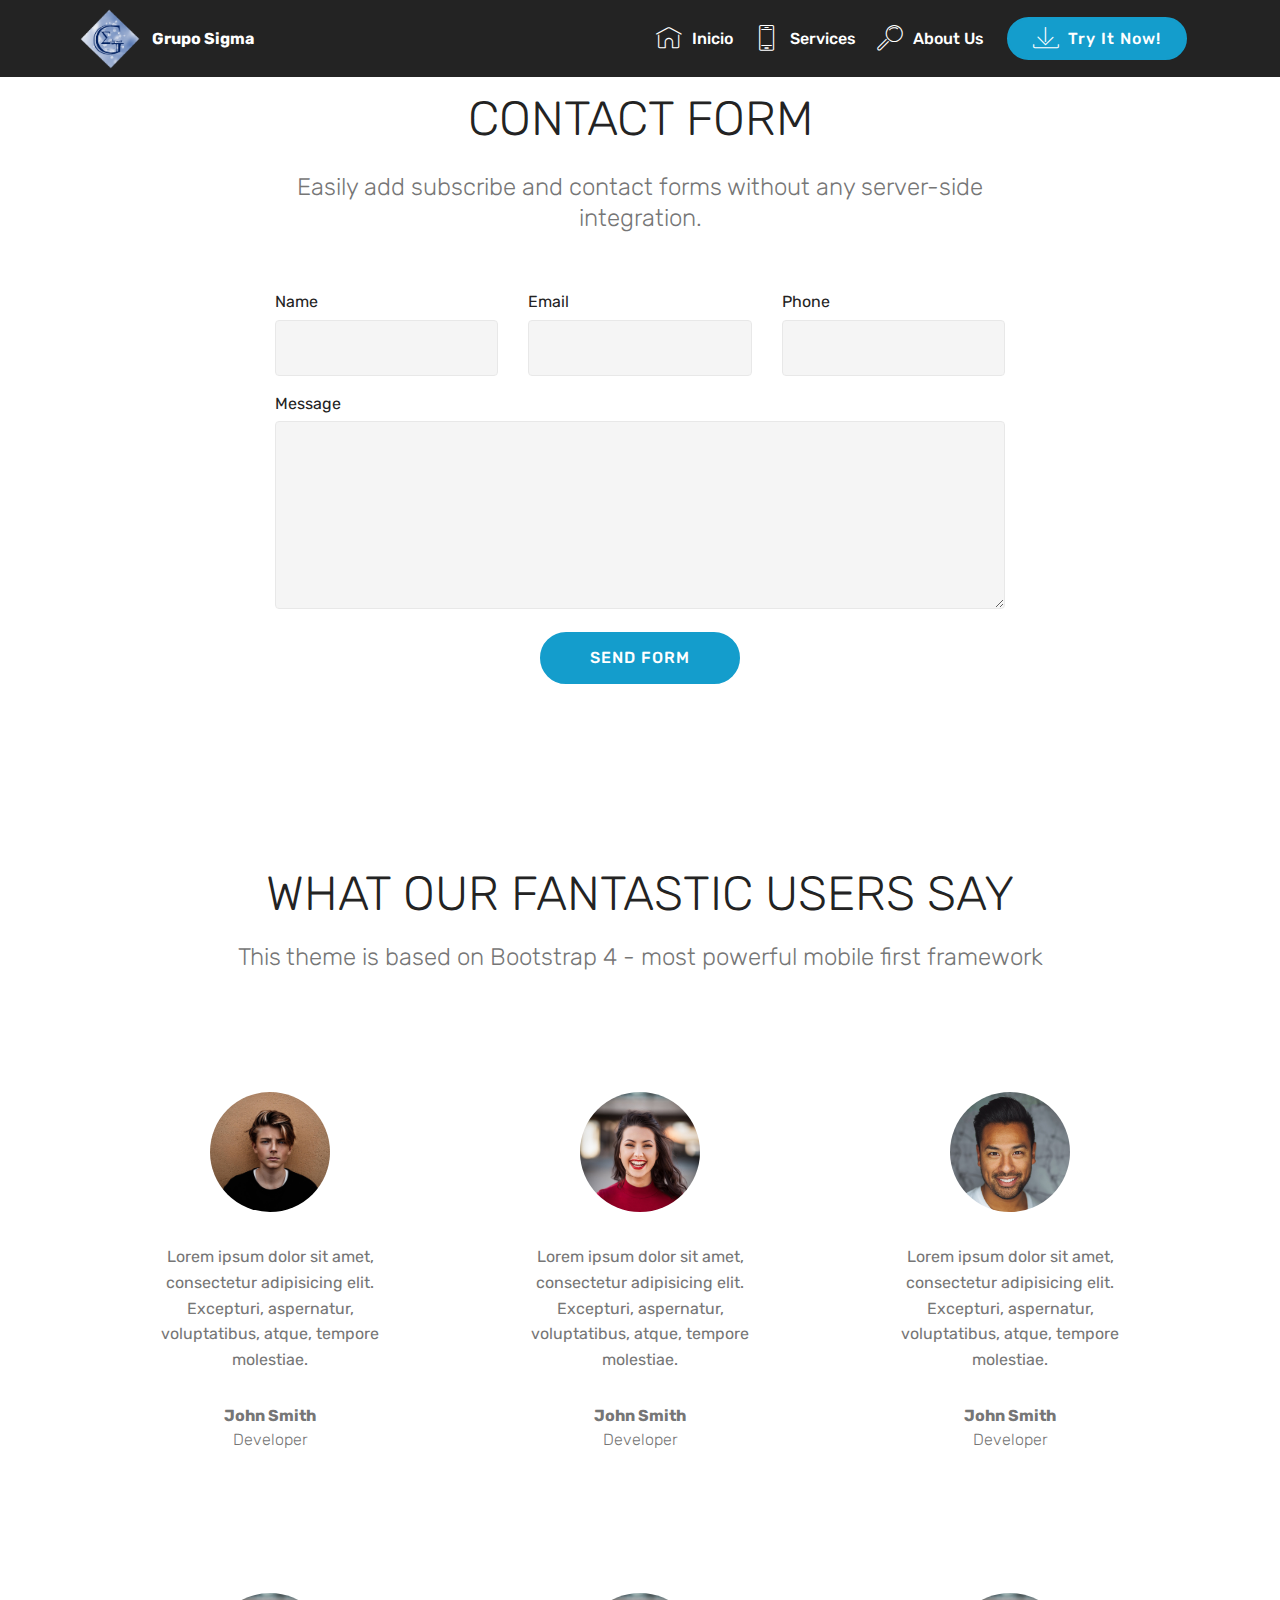
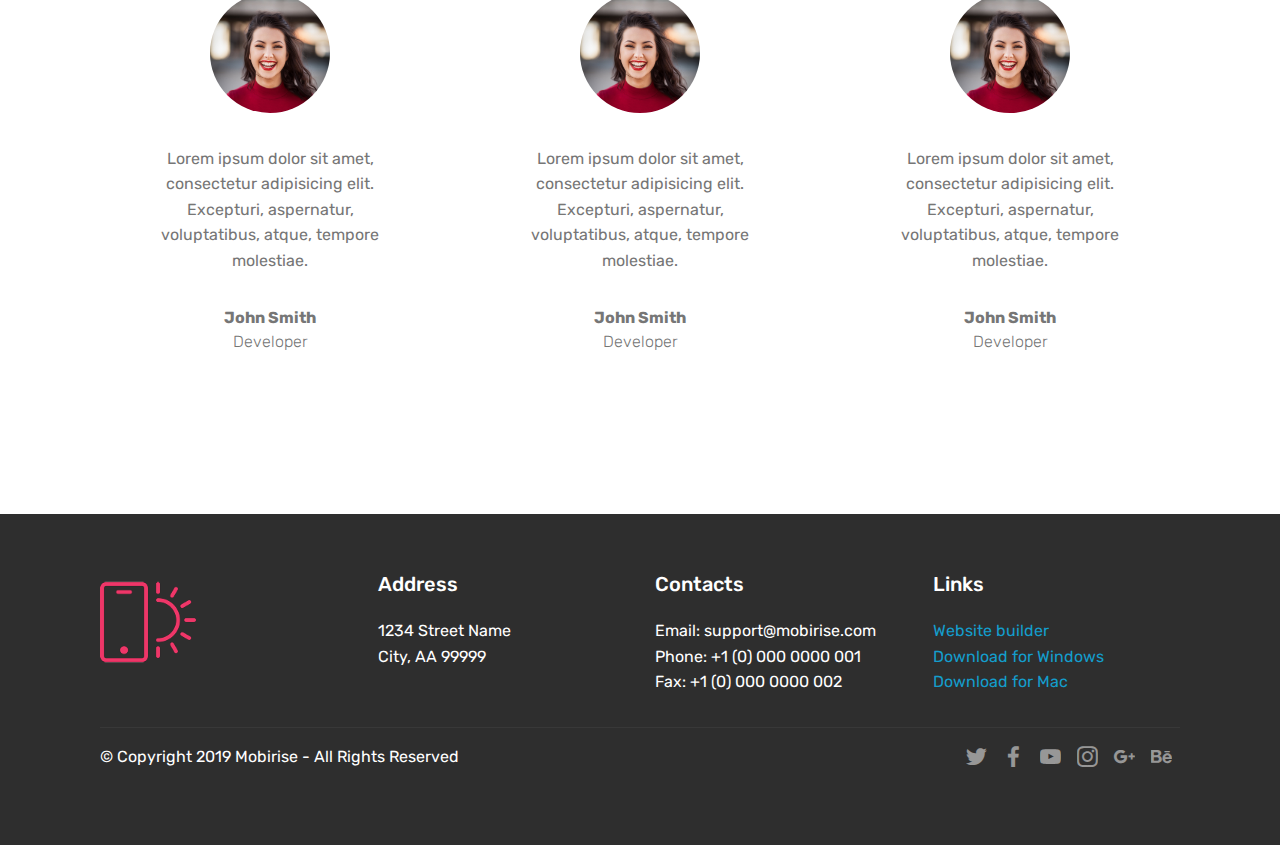
==== commit 1162f9d1: "create github pages" ====
--- a/page1.html
+++ b/page1.html
@@ -6,7 +6,7 @@
   <meta http-equiv="X-UA-Compatible" content="IE=edge">
   <meta name="generator" content="Mobirise v4.9.7, mobirise.com">
   <meta name="viewport" content="width=device-width, initial-scale=1, minimum-scale=1">
-  <link rel="shortcut icon" href="assets/images/logo2.png" type="image/x-icon">
+  <link rel="shortcut icon" href="assets/images/logo-transparente.png" type="image/x-icon">
   <meta name="description" content="Website Builder Description">
   
   <title>test</title>
@@ -41,23 +41,18 @@
         <div class="menu-logo">
             <div class="navbar-brand">
                 <span class="navbar-logo">
-                    <a href="https://mobirise.com">
-                         <img src="assets/images/logo2.png" alt="Mobirise" style="height: 3.8rem;">
+                    <a href="index.html">
+                         <img src="assets/images/logo-transparente.png" alt="Grupo Sigma" title="" style="height: 3.8rem;">
                     </a>
                 </span>
-                <span class="navbar-caption-wrap">
-                    <a class="navbar-caption text-white display-4" href="https://mobirise.com">
-                        MOBIRISE
-                    </a>
-                </span>
+                <span class="navbar-caption-wrap"><a class="navbar-caption text-white display-4" href="index.html">
+                        Grupo Sigma                  </a></span>
             </div>
         </div>
         <div class="collapse navbar-collapse" id="navbarSupportedContent">
             <ul class="navbar-nav nav-dropdown" data-app-modern-menu="true"><li class="nav-item">
-                    <a class="nav-link link text-white display-4" href="index.html#header4-4">
-                        <span class="mbri-home mbr-iconfont mbr-iconfont-btn"></span>
-                        Services
-                    </a>
+                    <a class="nav-link link text-white display-4" href="index.html">
+                        <span class="mbri-home mbr-iconfont mbr-iconfont-btn"></span>Inicio</a>
                 </li><li class="nav-item"><a class="nav-link link text-white display-4" href="page1.html"><span class="mbri-mobile2 mbr-iconfont mbr-iconfont-btn"></span>
                         
                         Services
@@ -68,7 +63,7 @@
                         About Us
                     </a>
                 </li></ul>
-            <div class="navbar-buttons mbr-section-btn"><a class="btn btn-sm btn-primary display-4" href="https://mobirise.com">
+            <div class="navbar-buttons mbr-section-btn"><a class="btn btn-sm btn-primary display-4" href="index.html">
                     <span class="mbri-save mbr-iconfont mbr-iconfont-btn "></span>
                     Try It Now!
                 </a></div>
@@ -76,7 +71,7 @@
     </nav>
 </section>
 
-<section class="engine"><a href="https://mobirise.info/a">online web builder</a></section><section class="mbr-section form1 cid-rp9C7baI73" id="form1-7">
+<section class="engine"><a href="https://mobirise.info/l">free website templates</a></section><section class="mbr-section form1 cid-rp9C7baI73" id="form1-7">
 
     
 
@@ -97,7 +92,7 @@
         <div class="row justify-content-center">
             <div class="media-container-column col-lg-8" data-form-type="formoid">
                 <!---Formbuilder Form--->
-                <form action="https://mobirise.com/" method="POST" class="mbr-form form-with-styler" data-form-title="Mobirise Form"><input type="hidden" name="email" data-form-email="true" value="b91HSe4bKf/WLPRXrg4o0b0E/qfOWrIkpaeSZgyZ8ssliP+hOQ/coeTpaEatePmCm9vAMfBWBYz/q+eV4eyu5d5CTkzVf6FRMBNLeIp2LryKiluSewJ90hvp+NLy+Ea1">
+                <form action="https://mobirise.com/" method="POST" class="mbr-form form-with-styler" data-form-title="Mobirise Form"><input type="hidden" name="email" data-form-email="true" value="IefNNcRWwhduoaX28zCS32hggNvwKEvNVZY4bsXYBLxBCvrvJcRq4q0qFfIvMpXbAwoRHPLKIEmUclOU1/KZd6oSEBddfVn+sXvkqeCqD8kpk0whpq45DjxzNja19VWM">
                     <div class="row row-sm-offset">
                         <div hidden="hidden" data-form-alert="" class="alert alert-success col-12">Thanks for filling out the form!</div>
                         <div hidden="hidden" data-form-alert-danger="" class="alert alert-danger col-12">
@@ -384,5 +379,6 @@
   <script src="assets/formoid/formoid.min.js"></script>
   
   
-</body>
+ <div id="scrollToTop" class="scrollToTop mbr-arrow-up"><a style="text-align: center;"><i class="mbr-arrow-up-icon mbr-arrow-up-icon-cm cm-icon cm-icon-smallarrow-up"></i></a></div>
+  </body>
 </html>--- a/assets/mobirise/css/mbr-additional.css
+++ b/assets/mobirise/css/mbr-additional.css
@@ -588,8 +588,8 @@
   color: #dfd9c6;
 }
 /* Scroll to top button*/
-.scrollToTop_wraper {
-  display: none;
+#scrollToTop a {
+  border-radius: 100px;
 }
 #scrollToTop a i:before {
   content: '';
@@ -1775,7 +1775,7 @@
   color: #ff3366 !important;
 }
 .cid-qTkA127IK8 {
-  background-image: url("../../../assets/images/background4.jpg");
+  background-color: #073b4c;
 }
 .cid-riyl9JW5UI {
   padding-top: 90px;
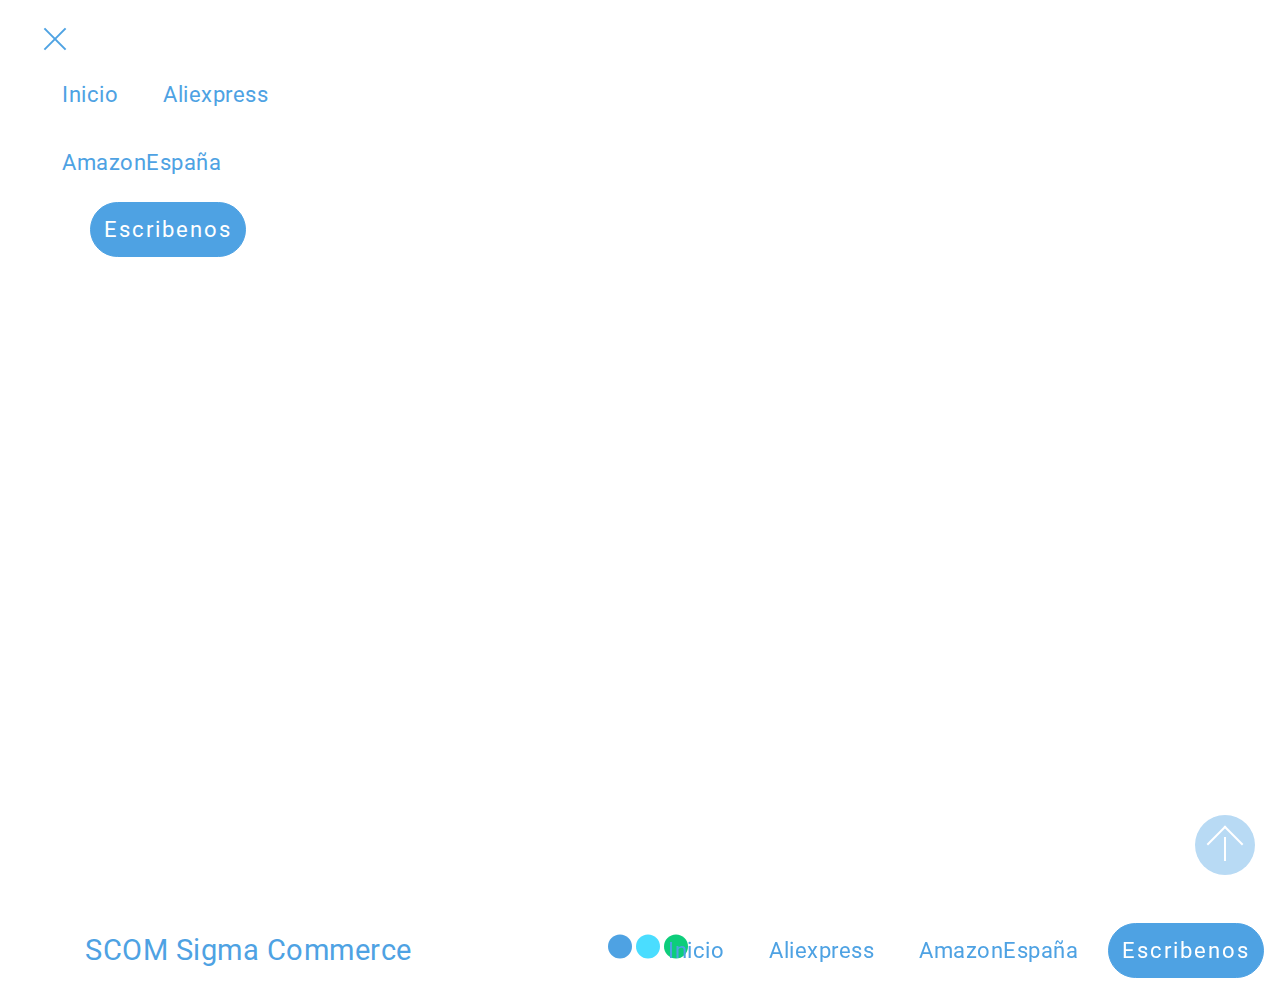
==== commit 6b51d5b0: "create github pages" ====
--- a/page1.html
+++ b/page1.html
@@ -1,384 +1,96 @@
 <!DOCTYPE html>
-<html  >
+<html amp >
 <head>
   <!-- Site made with Mobirise Website Builder v4.9.7, https://mobirise.com -->
   <meta charset="UTF-8">
   <meta http-equiv="X-UA-Compatible" content="IE=edge">
   <meta name="generator" content="Mobirise v4.9.7, mobirise.com">
   <meta name="viewport" content="width=device-width, initial-scale=1, minimum-scale=1">
-  <link rel="shortcut icon" href="assets/images/logo-transparente.png" type="image/x-icon">
-  <meta name="description" content="Website Builder Description">
+  <link rel="shortcut icon" href="assets/images/12994382-1312844138732862-7164847492544958085-n-90x90.jpg" type="image/x-icon">
+  <meta name="description" content="">
   
-  <title>test</title>
-  <link rel="stylesheet" href="assets/web/assets/mobirise-icons/mobirise-icons.css">
-  <link rel="stylesheet" href="assets/tether/tether.min.css">
-  <link rel="stylesheet" href="assets/soundcloud-plugin/style.css">
-  <link rel="stylesheet" href="assets/bootstrap/css/bootstrap.min.css">
-  <link rel="stylesheet" href="assets/bootstrap/css/bootstrap-grid.min.css">
-  <link rel="stylesheet" href="assets/bootstrap/css/bootstrap-reboot.min.css">
-  <link rel="stylesheet" href="assets/dropdown/css/style.css">
-  <link rel="stylesheet" href="assets/socicon/css/styles.css">
-  <link rel="stylesheet" href="assets/theme/css/style.css">
-  <link rel="stylesheet" href="assets/mobirise/css/mbr-additional.css" type="text/css">
+  <title>Aliexpress</title>
   
+<link rel="canonical" href="https://pablo290318.github.io/scom/page1.html">
+ <style amp-boilerplate>body{-webkit-animation:-amp-start 8s steps(1,end) 0s 1 normal both;-moz-animation:-amp-start 8s steps(1,end) 0s 1 normal both;-ms-animation:-amp-start 8s steps(1,end) 0s 1 normal both;animation:-amp-start 8s steps(1,end) 0s 1 normal both}@-webkit-keyframes -amp-start{from{visibility:hidden}to{visibility:visible}}@-moz-keyframes -amp-start{from{visibility:hidden}to{visibility:visible}}@-ms-keyframes -amp-start{from{visibility:hidden}to{visibility:visible}}@-o-keyframes -amp-start{from{visibility:hidden}to{visibility:visible}}@keyframes -amp-start{from{visibility:hidden}to{visibility:visible}}</style>
+<noscript><style amp-boilerplate>body{-webkit-animation:none;-moz-animation:none;-ms-animation:none;animation:none}</style></noscript>
+<link href="https://fonts.googleapis.com/css?family=Roboto:100,100i,300,300i,400,400i,500,500i,700,700i,900,900i&subset=cyrillic" rel="stylesheet">
+ 
+ <style amp-custom> 
+div,span,h1,h2,h3,h4,h5,h6,p,blockquote,a,ol,ul,li,figcaption{font: inherit;}*{-webkit-box-sizing: border-box;box-sizing: border-box;}body{position: relative;font-style: normal;line-height: 1.5;}section{background-color: #eeeeee;background-position: 50% 50%;background-repeat: no-repeat;background-size: cover;}section,.container,.container-fluid{position: relative;word-wrap: break-word;}a.mbr-iconfont:hover{text-decoration: none;}h1,h2,h3{margin: auto;}h1,h3,p{padding: 10px 0;margin-bottom: 15px;}p,li,blockquote{color: #15181b;letter-spacing: 0.5px;line-height: 1.7;}ul,ol,pre,blockquote{margin-bottom: 0;margin-top: 0;}pre{background: #f4f4f4;padding: 10px 24px;white-space: pre-wrap;}p{margin-top: 0;}a{font-style: normal;font-weight: 400;cursor: pointer;}a,a:hover{text-decoration: none;}figure{margin-bottom: 0;}h1,h2,h3,h4,h5,h6,.h1,.h2,.h3,.h4,.h5,.h6,.display-1,.display-2,.display-3,.display-4{line-height: 1;word-break: break-word;word-wrap: break-word;}b,strong{font-weight: bold;}blockquote{padding: 10px 0 10px 20px;position: relative;border-left: 3px solid;}input:-webkit-autofill,input:-webkit-autofill:hover,input:-webkit-autofill:focus,input:-webkit-autofill:active{-webkit-transition-delay: 9999s;transition-delay: 9999s;-webkit-transition-property: background-color,color;-o-transition-property: background-color,color;transition-property: background-color,color;}html,body{height: auto;min-height: 100vh;}.mbr-section-title{font-style: normal;line-height: 1.2;}.mbr-section-subtitle{line-height: 1.3;}.mbr-text{font-style: normal;line-height: 1.6;}.btn{font-weight: 400;border-width: 2px;border-style: solid;font-style: normal;letter-spacing: 2px;margin: .4rem .5rem;white-space: normal;-webkit-transition: all .3s ease-in-out,-webkit-box-shadow 2s ease-in-out;transition: all .3s ease-in-out,-webkit-box-shadow 2s ease-in-out;-o-transition: all .3s ease-in-out,box-shadow 2s ease-in-out;transition: all .3s ease-in-out,box-shadow 2s ease-in-out;transition: all .3s ease-in-out,box-shadow 2s ease-in-out,-webkit-box-shadow 2s ease-in-out;display: -webkit-inline-box;display: -ms-inline-flexbox;display: inline-flex;-webkit-box-align: center;-ms-flex-align: center;align-items: center;-webkit-box-pack: center;-ms-flex-pack: center;justify-content: center;word-break: break-word;-webkit-align-items: center;-webkit-justify-content: center;display: -webkit-inline-flex;}.btn-form{border-radius: 0;}.btn-form:hover{cursor: pointer;}input,textarea{padding: 15px 0.5rem;margin: 0.5rem;}.mbr-figure img,.mbr-figure iframe{display: block;width: 100%;}.card{background-color: transparent;border: none;}.card-wrapper{-webkit-box-flex: 1;-webkit-flex: 1;}.card-img{text-align: center;-ms-flex-negative: 0;flex-shrink: 0;-webkit-flex-shrink: 0;}.media{max-width: 100%;margin: 0 auto;}.mbr-figure{-ms-flex-item-align: center;-ms-grid-row-align: center;-webkit-align-self: center;align-self: center;}.media-container > div{max-width: 100%;}.mbr-figure img,.card-img img{width: 100%;}@media (max-width: 991px){.media-size-item{width: auto;}.media{width: auto;}.mbr-figure{width: 100%;}}section.slider .amp-carousel-button{cursor: pointer;}amp-image-lightbox a.control{position: absolute;width: 32px;height: 32px;right: 16px;top: 16px;z-index: 1000;}amp-image-lightbox a.control .close{position: relative;}amp-image-lightbox a.control .close:before,amp-image-lightbox a.control .close:after{position: absolute;left: 15px;content: ' ';height: 33px;width: 2px;background-color: #fff;}amp-image-lightbox a.control .close:before{-webkit-transform: rotate(45deg);-ms-transform: rotate(45deg);transform: rotate(45deg);}amp-image-lightbox a.control .close:after{-webkit-transform: rotate(-45deg);-ms-transform: rotate(-45deg);transform: rotate(-45deg);}.hidden{visibility: hidden;}.super-hide{display: none;}.inactive{-webkit-user-select: none;-moz-user-select: none;-ms-user-select: none;user-select: none;pointer-events: none;-webkit-user-drag: none;user-drag: none;}textarea[type="hidden"]{display: none;}#scrollToTop{display: none;}.popover-content ul.show{min-height: 155px;}.mbr-white{color: #ffffff;}.mbr-black{color: #000000;}.mbr-bg-white{background-color: #ffffff;}.mbr-bg-black{background-color: #000000;}.align-left{text-align: left;}.align-center{text-align: center;}.align-right{text-align: right;}@media (max-width: 767px){.align-left,.align-center,.align-right,.mbr-section-btn,.mbr-section-title{text-align: center;}}.mbr-light{font-weight: 300;}.mbr-regular{font-weight: 400;}.mbr-semibold{font-weight: 500;}.mbr-bold{font-weight: 700;}.mbr-section-btn{margin-left: -.25rem;margin-right: -.25rem;font-size: 0;}nav .mbr-section-btn{margin-left: 0rem;margin-right: 0rem;}.btn .mbr-iconfont,.btn.btn-sm .mbr-iconfont{cursor: pointer;margin-right: 0.5rem;}.btn.btn-md .mbr-iconfont,.btn.btn-md .mbr-iconfont{margin-right: 0.8rem;}[type="submit"]{-webkit-appearance: none;}.google-map{height: 400px;position: relative;width: 100%;}.google-map iframe{height: 100%;width: 100%;}.google-map [data-state-details]{color: #6b6763;font-family: Montserrat;height: 1.5em;margin-top: -0.75em;padding-left: 1.25rem;padding-right: 1.25rem;position: absolute;text-align: center;top: 50%;width: 100%;}.google-map[data-state]{background: #e9e5dc;}.google-map[data-state="loading"] [data-state-details]{display: none;}.map-placeholder{display: none;}.mbr-fullscreen .mbr-overlay{height: 100vh;}.mbr-fullscreen{display: -webkit-box;display: -ms-flexbox;display: flex;display: -moz-flex;display: -ms-flex;display: -o-flex;-webkit-box-align: center;-ms-flex-align: center;align-items: center;-webkit-align-items: center;height: 100vh;-webkit-box-sizing: border-box;box-sizing: border-box;padding-top: 3rem;padding-bottom: 3rem;}.mbr-overlay{bottom: 0;left: 0;position: absolute;right: 0;top: 0;z-index: 0;}section.sidebar-open:before{content: '';position: fixed;top: 0;bottom: 0;right: 0;left: 0;background-color: rgba(0,0,0,0.2);z-index: 1040;}amp-img img{max-height: 100%;max-width: 100%;}img.mbr-temp{width: 100%;}.is-builder .nodisplay + img[async],.is-builder .nodisplay + img[decoding="async"],.is-builder amp-img > a + img[async],.is-builder amp-img > a + img[decoding="async"]{display: none;}html:not(.is-builder) amp-img > a{position: absolute;top: 0;bottom: 0;left: 0;right: 0;z-index: 1;}.is-builder .temp-amp-sizer{position: absolute;}.is-builder section.slider .icon-wrap,.is-builder section[class*="gallery"] .icon-wrap{pointer-events: all;}.is-builder amp-youtube .temp-amp-sizer,.is-builder amp-vimeo .temp-amp-sizer{position: static;}.is-builder section.horizontal-menu .ampstart-btn{display: none;}@media (max-width: 991px){.is-builder section.horizontal-menu .navbar-toggler{display: block;}}.is-builder section.horizontal-menu .dropdown-menu{z-index: auto;opacity: 1;pointer-events: auto;}.is-builder section.horizontal-menu .nav-dropdown .link.dropdown-toggle[aria-expanded="true"]{margin-right: 0;padding: 0.667em 1em;}.mobirise-spinner{position: absolute;top: 50%;left: 40%;margin-left: 10%;-webkit-transform: translate3d(-50%,-50%,0);z-index: 4;}.mobirise-spinner em{width: 24px;height: 24px;border-radius: 100%;display: inline-block;-webkit-animation: slide 1s infinite;}.mobirise-spinner em:nth-child(1){-webkit-animation-delay: 0.1s;}.mobirise-spinner em:nth-child(2){-webkit-animation-delay: 0.2s;}.mobirise-spinner em:nth-child(3){-webkit-animation-delay: 0.3s;}@-webkit-keyframes slide{0%{-webkit-transform: scale(1);}50%{opacity: 0.3;-webkit-transform: scale(2);}100%{-webkit-transform: scale(1);}}@keyframes slide{0%{-webkit-transform: scale(1);}50%{opacity: 0.3;-webkit-transform: scale(2);}100%{-webkit-transform: scale(1);}}.mobirise-loader .amp-active > div{display: none;}.mbr-container{max-width: 800px;padding: 0 10px;margin: 0 auto;position: relative;}.container{padding-right: 15px;padding-left: 15px;width: 100%;margin-right: auto;margin-left: auto;}@media (max-width: 767px){.container{max-width: 540px;}}@media (min-width: 768px){.container{max-width: 720px;}}@media (min-width: 992px){.container{max-width: 960px;}}@media (min-width: 1200px){.container{max-width: 1140px;}}.mbr-row{display: -webkit-box;display: -ms-flexbox;display: flex;-ms-flex-wrap: wrap;flex-wrap: wrap;margin-right: -15px;margin-left: -15px;}.mbr-justify-content-center{-webkit-box-pack: center;-ms-flex-pack: center;justify-content: center;-webkit-justify-content: center;}@media (max-width: 767px){.mbr-col-sm-12{-ms-flex: 0 0 100%;-webkit-box-flex: 0;flex: 0 0 100%;max-width: 100%;padding-right: 15px;padding-left: 15px;-webkit-flex: 0 0 100%;}.mbr-row{margin: 0;}}@media (min-width: 768px){.mbr-col-md-3{-ms-flex: 0 0 25%;-webkit-box-flex: 0;flex: 0 0 25%;max-width: 25%;padding-right: 15px;padding-left: 15px;-webkit-flex: 0 0 25%;}.mbr-col-md-4{-ms-flex: 0 0 33.333333%;-webkit-box-flex: 0;flex: 0 0 33.333333%;max-width: 33.333333%;padding-right: 15px;padding-left: 15px;-webkit-flex: 0 0 33.333333%;}.mbr-col-md-5{-ms-flex: 0 0 41.666667%;-webkit-box-flex: 0;flex: 0 0 41.666667%;max-width: 41.666667%;padding-right: 15px;padding-left: 15px;-webkit-flex: 0 0 41.666667%;}.mbr-col-md-6{-ms-flex: 0 0 50%;-webkit-box-flex: 0;flex: 0 0 50%;max-width: 50%;padding-right: 15px;padding-left: 15px;-webkit-flex: 0 0 50%;}.mbr-col-md-7{-ms-flex: 0 0 58.333333%;-webkit-box-flex: 0;flex: 0 0 58.333333%;max-width: 58.333333%;padding-right: 15px;padding-left: 15px;-webkit-flex: 0 0 58.333333%;}.mbr-col-md-8{-ms-flex: 0 0 66.666667%;-webkit-box-flex: 0;flex: 0 0 66.666667%;max-width: 66.666667%;padding-left: 15px;padding-right: 15px;-webkit-flex: 0 0 66.666667%;}.mbr-col-md-10{-ms-flex: 0 0 83.333333%;-webkit-box-flex: 0;flex: 0 0 83.333333%;max-width: 83.333333%;padding-left: 15px;padding-right: 15px;-webkit-flex: 0 0 83.333333%;}.mbr-col-md-12{-ms-flex: 0 0 100%;-webkit-box-flex: 0;flex: 0 0 100%;max-width: 100%;padding-right: 15px;padding-left: 15px;-webkit-flex: 0 0 100%;}}@media (min-width: 992px){.mbr-col-lg-2{-ms-flex: 0 0 16.666667%;-webkit-box-flex: 0;flex: 0 0 16.666667%;max-width: 16.666667%;padding-right: 15px;padding-left: 15px;-webkit-flex: 0 0 16.666667%;}.mbr-col-lg-3{-ms-flex: 0 0 25%;-webkit-box-flex: 0;flex: 0 0 25%;max-width: 25%;padding-right: 15px;padding-left: 15px;-webkit-flex: 0 0 25%;}.mbr-col-lg-4{-ms-flex: 0 0 33.33%;-webkit-box-flex: 0;flex: 0 0 33.33%;max-width: 33.33%;padding-right: 15px;padding-left: 15px;-webkit-flex: 0 0 33.33%;}.mbr-col-lg-5{-ms-flex: 0 0 41.666%;-webkit-box-flex: 0;flex: 0 0 41.666%;max-width: 41.666%;padding-right: 15px;padding-left: 15px;-webkit-flex: 0 0 41.666%;}.mbr-col-lg-6{-ms-flex: 0 0 50%;-webkit-box-flex: 0;flex: 0 0 50%;max-width: 50%;padding-right: 15px;padding-left: 15px;-webkit-flex: 0 0 50%;}.mbr-col-lg-8{-ms-flex: 0 0 66.666667%;-webkit-box-flex: 0;flex: 0 0 66.666667%;max-width: 66.666667%;padding-left: 15px;padding-right: 15px;-webkit-flex: 0 0 66.666667%;}.mbr-col-lg-10{-ms-flex: 0 0 83.3333%;-webkit-box-flex: 0;flex: 0 0 83.3333%;max-width: 83.3333%;padding-right: 15px;padding-left: 15px;-webkit-flex: 0 0 83.3333%;}.mbr-col-lg-12{-ms-flex: 0 0 100%;-webkit-box-flex: 0;flex: 0 0 100%;max-width: 100%;padding-right: 15px;padding-left: 15px;-webkit-flex: 0 0 100%;}}@media (min-width: 1200px){.mbr-col-xl-7{-ms-flex: 0 0 58.333333%;-webkit-box-flex: 0;flex: 0 0 58.333333%;max-width: 58.333333%;padding-right: 15px;padding-left: 15px;-webkit-flex: 0 0 58.333333%;}.mbr-col-xl-8{-ms-flex: 0 0 66.666667%;-webkit-box-flex: 0;flex: 0 0 66.666667%;max-width: 66.666667%;padding-left: 15px;padding-right: 15px;-webkit-flex: 0 0 66.666667%;}}amp-sidebar{background: transparent;}#scrollToTopMarker{position: absolute;width: 0px;height: 0px;top: 300px;}#scrollToTopButton{position: fixed;bottom: 25px;right: 25px;opacity: .4;z-index: 5000;font-size: 32px;height: 60px;width: 60px;border: none;border-radius: 3px;cursor: pointer;}#scrollToTopButton:focus{outline: none;}#scrollToTopButton a:before{content: '';position: absolute;height: 40%;top: 36%;width: 2px;left: calc(50% - 1px);}#scrollToTopButton a:after{content: '';position: absolute;border-top: 2px solid;border-right: 2px solid;width: 40%;height: 40%;left: calc(30% - 1px);bottom: 30%;-ms-transform: rotate(-45deg);transform: rotate(-45deg);-webkit-transform: rotate(-45deg);}.is-builder #scrollToTopButton a:after{left: 30%;}
+body{font-family: Roboto;}blockquote{border-color: #4ea2e3;}.display-1{font-family: 'Roboto',sans-serif;font-size: 4.5rem;}.display-2{font-family: 'Roboto',sans-serif;font-size: 2.2rem;}.display-4{font-family: 'Roboto',sans-serif;font-size: 0.9rem;}.display-5{font-family: 'Roboto',sans-serif;font-size: 1.8rem;}.display-7{font-family: 'Roboto',sans-serif;font-size: 1.4rem;}input,textarea{font-family: 'Roboto',sans-serif;font-size: 0.9rem;}.display-1 .mbr-iconfont-btn{font-size: 4.5rem;width: 4.5rem;}.display-2 .mbr-iconfont-btn{font-size: 2.2rem;width: 2.2rem;}.display-4 .mbr-iconfont-btn{font-size: 0.9rem;width: 0.9rem;}.display-5 .mbr-iconfont-btn{font-size: 1.8rem;width: 1.8rem;}.display-7 .mbr-iconfont-btn{font-size: 1.4rem;width: 1.4rem;}@media (max-width: 768px){.display-1{font-size: 3.6rem;font-size: calc( 2.225rem + (4.5 - 2.225) * ((100vw - 20rem) / (48 - 20)));line-height: calc( 1.4 * (2.225rem + (4.5 - 2.225) * ((100vw - 20rem) / (48 - 20))));}.display-2{font-size: 1.76rem;font-size: calc( 1.42rem + (2.2 - 1.42) * ((100vw - 20rem) / (48 - 20)));line-height: calc( 1.4 * (1.42rem + (2.2 - 1.42) * ((100vw - 20rem) / (48 - 20))));}.display-4{font-size: 0.72rem;font-size: calc( 0.965rem + (0.9 - 0.965) * ((100vw - 20rem) / (48 - 20)));line-height: calc( 1.4 * (0.965rem + (0.9 - 0.965) * ((100vw - 20rem) / (48 - 20))));}.display-5{font-size: 1.44rem;font-size: calc( 1.28rem + (1.8 - 1.28) * ((100vw - 20rem) / (48 - 20)));line-height: calc( 1.4 * (1.28rem + (1.8 - 1.28) * ((100vw - 20rem) / (48 - 20))));}}.btn{padding: 1rem 2rem;border-radius: 0px;}.btn-sm{border-width: 1px;padding: 0.6rem 0.8rem;border-radius: 0px;}.btn-md{font-weight: 600;padding: 1rem 2rem;border-radius: 0px;}.bg-primary{background-color: #4ea2e3;}.bg-success{background-color: #0dcd7b;}.bg-info{background-color: #8282e7;}.bg-warning{background-color: #de2749;}.bg-danger{background-color: #e6e916;}.btn-primary,.btn-primary:active,.btn-primary.active{background-color: #4ea2e3;border-color: #4ea2e3;color: #ffffff;}.btn-primary:hover,.btn-primary:focus,.btn-primary.focus{color: #ffffff;background-color: #1f7dc5;border-color: #1f7dc5;}.btn-primary.disabled,.btn-primary:disabled{color: #ffffff;background-color: #1f7dc5;border-color: #1f7dc5;}.btn-secondary,.btn-secondary:active,.btn-secondary.active{background-color: #4addff;border-color: #4addff;color: #003c4a;}.btn-secondary:hover,.btn-secondary:focus,.btn-secondary.focus{color: #003c4a;background-color: #00cdfd;border-color: #00cdfd;}.btn-secondary.disabled,.btn-secondary:disabled{color: #003c4a;background-color: #00cdfd;border-color: #00cdfd;}.btn-info,.btn-info:active,.btn-info.active{background-color: #8282e7;border-color: #8282e7;color: #ffffff;}.btn-info:hover,.btn-info:focus,.btn-info.focus{color: #ffffff;background-color: #4242db;border-color: #4242db;}.btn-info.disabled,.btn-info:disabled{color: #ffffff;background-color: #4242db;border-color: #4242db;}.btn-success,.btn-success:active,.btn-success.active{background-color: #0dcd7b;border-color: #0dcd7b;color: #ffffff;}.btn-success:hover,.btn-success:focus,.btn-success.focus{color: #ffffff;background-color: #088550;border-color: #088550;}.btn-success.disabled,.btn-success:disabled{color: #ffffff;background-color: #088550;border-color: #088550;}.btn-warning,.btn-warning:active,.btn-warning.active{background-color: #de2749;border-color: #de2749;color: #ffffff;}.btn-warning:hover,.btn-warning:focus,.btn-warning.focus{color: #ffffff;background-color: #a01832;border-color: #a01832;}.btn-warning.disabled,.btn-warning:disabled{color: #ffffff;background-color: #a01832;border-color: #a01832;}.btn-danger,.btn-danger:active,.btn-danger.active{background-color: #e6e916;border-color: #e6e916;color: #000000;}.btn-danger:hover,.btn-danger:focus,.btn-danger.focus{color: #000000;background-color: #a1a30f;border-color: #a1a30f;}.btn-danger.disabled,.btn-danger:disabled{color: #000000;background-color: #a1a30f;border-color: #a1a30f;}.btn-black,.btn-black:active,.btn-black.active{background-color: #333333;border-color: #333333;color: #ffffff;}.btn-black:hover,.btn-black:focus,.btn-black.focus{color: #ffffff;background-color: #0d0d0d;border-color: #0d0d0d;}.btn-black.disabled,.btn-black:disabled{color: #ffffff;background-color: #0d0d0d;border-color: #0d0d0d;}.btn-white,.btn-white:active,.btn-white.active{background-color: #ffffff;border-color: #ffffff;color: #808080;}.btn-white:hover,.btn-white:focus,.btn-white.focus{color: #808080;background-color: #d9d9d9;border-color: #d9d9d9;}.btn-white.disabled,.btn-white:disabled{color: #808080;background-color: #d9d9d9;border-color: #d9d9d9;}.btn-white,.btn-white:active,.btn-white.active{color: #333333;}.btn-white:hover,.btn-white:focus,.btn-white.focus{color: #333333;}.btn-white.disabled,.btn-white:disabled{color: #333333;}.btn-primary-outline,.btn-primary-outline:active,.btn-primary-outline.active{background: none;border-color: #1c6faf;color: #1c6faf;}.btn-primary-outline:hover,.btn-primary-outline:focus,.btn-primary-outline.focus{color: #ffffff;background-color: #4ea2e3;border-color: #4ea2e3;}.btn-primary-outline.disabled,.btn-primary-outline:disabled{color: #ffffff;background-color: #4ea2e3;border-color: #4ea2e3;}.btn-secondary-outline,.btn-secondary-outline:active,.btn-secondary-outline.active{background: none;border-color: #00b8e3;color: #00b8e3;}.btn-secondary-outline:hover,.btn-secondary-outline:focus,.btn-secondary-outline.focus{color: #003c4a;background-color: #4addff;border-color: #4addff;}.btn-secondary-outline.disabled,.btn-secondary-outline:disabled{color: #003c4a;background-color: #4addff;border-color: #4addff;}.btn-info-outline,.btn-info-outline:active,.btn-info-outline.active{background: none;border-color: #2c2cd7;color: #2c2cd7;}.btn-info-outline:hover,.btn-info-outline:focus,.btn-info-outline.focus{color: #ffffff;background-color: #8282e7;border-color: #8282e7;}.btn-info-outline.disabled,.btn-info-outline:disabled{color: #ffffff;background-color: #8282e7;border-color: #8282e7;}.btn-success-outline,.btn-success-outline:active,.btn-success-outline.active{background: none;border-color: #076d41;color: #076d41;}.btn-success-outline:hover,.btn-success-outline:focus,.btn-success-outline.focus{color: #ffffff;background-color: #0dcd7b;border-color: #0dcd7b;}.btn-success-outline.disabled,.btn-success-outline:disabled{color: #ffffff;background-color: #0dcd7b;border-color: #0dcd7b;}.btn-warning-outline,.btn-warning-outline:active,.btn-warning-outline.active{background: none;border-color: #8a152b;color: #8a152b;}.btn-warning-outline:hover,.btn-warning-outline:focus,.btn-warning-outline.focus{color: #ffffff;background-color: #de2749;border-color: #de2749;}.btn-warning-outline.disabled,.btn-warning-outline:disabled{color: #ffffff;background-color: #de2749;border-color: #de2749;}.btn-danger-outline,.btn-danger-outline:active,.btn-danger-outline.active{background: none;border-color: #8a8c0d;color: #8a8c0d;}.btn-danger-outline:hover,.btn-danger-outline:focus,.btn-danger-outline.focus{color: #000000;background-color: #e6e916;border-color: #e6e916;}.btn-danger-outline.disabled,.btn-danger-outline:disabled{color: #000000;background-color: #e6e916;border-color: #e6e916;}.btn-black-outline,.btn-black-outline:active,.btn-black-outline.active{background: none;border-color: #000000;color: #000000;}.btn-black-outline:hover,.btn-black-outline:focus,.btn-black-outline.focus{color: #ffffff;background-color: #333333;border-color: #333333;}.btn-black-outline.disabled,.btn-black-outline:disabled{color: #ffffff;background-color: #333333;border-color: #333333;}.btn-white-outline,.btn-white-outline:active,.btn-white-outline.active{background: none;border-color: #ffffff;color: #ffffff;}.btn-white-outline:hover,.btn-white-outline:focus,.btn-white-outline.focus{color: #333333;background-color: #ffffff;border-color: #ffffff;}.text-primary{color: #4ea2e3;}.text-secondary{color: #4addff;}.text-success{color: #0dcd7b;}.text-info{color: #8282e7;}.text-warning{color: #de2749;}.text-danger{color: #e6e916;}.text-white{color: #ffffff;}.text-black{color: #000000;}a.text-primary:hover,a.text-primary:focus{color: #1c6faf;}a.text-secondary:hover,a.text-secondary:focus{color: #00b8e3;}a.text-success:hover,a.text-success:focus{color: #076d41;}a.text-info:hover,a.text-info:focus{color: #2c2cd7;}a.text-warning:hover,a.text-warning:focus{color: #8a152b;}a.text-danger:hover,a.text-danger:focus{color: #8a8c0d;}a.text-white:hover,a.text-white:focus{color: #b3b3b3;}a.text-black:hover,a.text-black:focus{color: #4d4d4d;}.alert-success{background-color: #0dcd7b;}.alert-info{background-color: #8282e7;}.alert-warning{background-color: #de2749;}.alert-danger{background-color: #e6e916;}.mbr-section-btn a.btn:not(.btn-form){border-radius: 100px;transition-property: background-color,color,border-color,box-shadow;transition-duration: .3s,.3s,.3s,.8s;transition-timing-function: ease-in-out;}.mbr-section-btn a.btn:not(.btn-form):hover{box-shadow: 0 10px 40px 0 rgba(0,0,0,0.2);}.nav-tabs .nav-link{border-radius: 100px;}a,a:hover{color: #4ea2e3;}.mbr-plan-header.bg-primary .mbr-plan-subtitle,.mbr-plan-header.bg-primary .mbr-plan-price-desc{color: #feffff;}.mbr-plan-header.bg-success .mbr-plan-subtitle,.mbr-plan-header.bg-success .mbr-plan-price-desc{color: #acfad9;}.mbr-plan-header.bg-info .mbr-plan-subtitle,.mbr-plan-header.bg-info .mbr-plan-price-desc{color: #ffffff;}.mbr-plan-header.bg-warning .mbr-plan-subtitle,.mbr-plan-header.bg-warning .mbr-plan-price-desc{color: #f9d8de;}.mbr-plan-header.bg-danger .mbr-plan-subtitle,.mbr-plan-header.bg-danger .mbr-plan-price-desc{color: #fafbd0;}.mobirise-spinner em:nth-child(1){background: #4ea2e3;}.mobirise-spinner em:nth-child(2){background: #4addff;}.mobirise-spinner em:nth-child(3){background: #0dcd7b;}#scrollToTopButton{background-color: #4ea2e3;border-radius: 50%;}#scrollToTopButton a:before{background: #ffffff;}#scrollToTopButton a:after{border-top-color: #ffffff;border-right-color: #ffffff;}.cid-rqK2ZlqgIZ{min-height: 80px;}.cid-rqK2ZlqgIZ .brand-name{color: #4ea2e3;margin: 0;}.cid-rqK2ZlqgIZ .nav-item:focus,.cid-rqK2ZlqgIZ .nav-link:focus{outline: none;}.cid-rqK2ZlqgIZ .navbar-nav{list-style-type: none;display: flex;-webkit-flex-direction: row;flex-direction: row;padding-left: 0;}.cid-rqK2ZlqgIZ .navbar-nav .nav-link{margin: .667em 1em;font-weight: normal;}@media (min-width: 992px){.cid-rqK2ZlqgIZ .dropdown-menu .dropdown-toggle:after{content: '';border-bottom: 0.35em solid transparent;border-left: 0.35em solid;border-right: 0;border-top: 0.35em solid transparent;margin-left: 0.3rem;margin-top: -0.3077em;position: absolute;right: 1.1538em;top: 50%;}}@media (max-width: 991px){.cid-rqK2ZlqgIZ ul.navbar-nav{-webkit-flex-direction: column;flex-direction: column;}.cid-rqK2ZlqgIZ ul.navbar-nav li{margin: auto;}.cid-rqK2ZlqgIZ .dropdown-toggle[data-toggle="dropdown-submenu"]:after{content: '';margin-left: .25rem;border-top: 0.35em solid;border-right: 0.35em solid transparent;border-left: 0.35em solid transparent;border-bottom: 0;top: 55%;}.cid-rqK2ZlqgIZ .nav-dropdown .dropdown-menu .dropdown-item{-webkit-justify-content: center;justify-content: center;display: flex;-webkit-align-items: center;align-items: center;}}.cid-rqK2ZlqgIZ .nav-dropdown .dropdown-menu{border-radius: 0;border: 0;left: 0;margin: 0;min-width: 10rem;padding-bottom: 1.25rem;padding-top: 1.25rem;position: absolute;}.cid-rqK2ZlqgIZ .nav-dropdown .dropdown-menu .dropdown-item{font-weight: 400;line-height: 2;display: flex;-webkit-align-items: center;align-items: center;width: 100%;padding: .25rem 1.5rem;clear: both;text-align: inherit;white-space: nowrap;background: 0 0;border: 0;}.cid-rqK2ZlqgIZ .nav-dropdown .dropdown-menu .dropdown{position: relative;}.cid-rqK2ZlqgIZ .nav-item.dropdown{position: relative;}.cid-rqK2ZlqgIZ .nav-item.dropdown .dropdown-menu{z-index: -1;opacity: 0;pointer-events: none;}.cid-rqK2ZlqgIZ .nav-item.dropdown:hover > .dropdown-menu{z-index: 1;opacity: 1;pointer-events: all;}.cid-rqK2ZlqgIZ .dropdown-menu .dropdown:hover > .dropdown-menu{z-index: 1;opacity: 1;pointer-events: all;}.cid-rqK2ZlqgIZ .link.dropdown-toggle:after{content: '';margin-left: .25rem;border-top: 0.35em solid;border-right: 0.35em solid transparent;border-left: 0.35em solid transparent;border-bottom: 0;}.cid-rqK2ZlqgIZ .nav-dropdown .dropdown-submenu{top: 0;}.cid-rqK2ZlqgIZ .navbar{z-index: 100;display: flex;-webkit-flex-direction: row;flex-direction: row;width: 100%;min-height: 80px;transition: all .3s;background: #ffffff;}.cid-rqK2ZlqgIZ .navbar .navbar-logo{margin-right: .8rem;}.cid-rqK2ZlqgIZ .navbar .navbar-logo img{height: auto;}.cid-rqK2ZlqgIZ .navbar.navbar-short{background: #ffffff;}.cid-rqK2ZlqgIZ .navbar.navbar-short .brand{padding: 0;}.cid-rqK2ZlqgIZ .navbar.opened{transition: all .3s;background: #ffffff;}.cid-rqK2ZlqgIZ .navbar .dropdown-item{padding: .25rem 1.5rem;}.cid-rqK2ZlqgIZ .navbar .navbar-collapse{display: flex;-webkit-justify-content: flex-end;justify-content: flex-end;z-index: 1;-webkit-flex-basis: 100%;flex-basis: 100%;-webkit-align-items: center;align-items: center;}@media (max-width: 991px){.cid-rqK2ZlqgIZ .navbar .navbar-collapse{display: none;position: absolute;top: 0;right: 0;min-height: 100vh;background: #ffffff;padding: 1rem 2rem 1rem 2rem;}.cid-rqK2ZlqgIZ .navbar.opened .navbar-collapse.show,.cid-rqK2ZlqgIZ .navbar.opened .navbar-collapse.collapsing{display: block;}.cid-rqK2ZlqgIZ .navbar.opened .dropdown-menu{top: 0;}.cid-rqK2ZlqgIZ .navbar .dropdown-menu{position: relative;background: transparent;}.cid-rqK2ZlqgIZ .navbar .dropdown-menu .dropdown-submenu{left: 0;}.cid-rqK2ZlqgIZ .navbar .dropdown-menu .dropdown-item:after{right: auto;}.cid-rqK2ZlqgIZ .navbar .dropdown-menu .dropdown-item{padding: .25rem 1.5rem;text-align: center;margin: 0;}.cid-rqK2ZlqgIZ .navbar .brand{-webkit-flex-shrink: initial;flex-shrink: initial;word-break: break-word;}}.cid-rqK2ZlqgIZ .brand{display: flex;-webkit-flex-shrink: 0;flex-shrink: 0;-webkit-align-items: center;align-items: center;margin-right: 0;padding: 0;transition: all .3s;word-break: break-word;z-index: 1;}.cid-rqK2ZlqgIZ .brand .navbar-caption{line-height: inherit;font-weight: normal;}.cid-rqK2ZlqgIZ .brand .navbar-logo a{outline: none;}.cid-rqK2ZlqgIZ .brand .navbar-caption-wrap{display: flex;}.cid-rqK2ZlqgIZ .dropdown-item.active,.cid-rqK2ZlqgIZ .dropdown-item:active{background-color: transparent;}.cid-rqK2ZlqgIZ .navbar-expand-lg .navbar-nav .nav-link{padding: 0;}.cid-rqK2ZlqgIZ .navbar.navbar-expand-lg .dropdown .dropdown-menu{background: #ffffff;}.cid-rqK2ZlqgIZ .navbar.navbar-expand-lg .dropdown .dropdown-menu .dropdown-submenu{margin: 0;left: 100%;}.cid-rqK2ZlqgIZ .navbar .dropdown.open > .dropdown-menu{display: block;}.cid-rqK2ZlqgIZ ul.navbar-nav{-webkit-flex-wrap: wrap;flex-wrap: wrap;}.cid-rqK2ZlqgIZ .navbar-buttons{text-align: center;}.cid-rqK2ZlqgIZ button.navbar-toggler{display: none;outline: none;width: 31px;height: 20px;cursor: pointer;transition: all .2s;position: relative;-webkit-align-self: center;align-self: center;}.cid-rqK2ZlqgIZ button.navbar-toggler .hamburger span{position: absolute;right: 0;width: 30px;height: 2px;border-right: 5px;background-color: #4ea2e3;}.cid-rqK2ZlqgIZ button.navbar-toggler .hamburger span:nth-child(1){top: 0;transition: all .2s;}.cid-rqK2ZlqgIZ button.navbar-toggler .hamburger span:nth-child(2){top: 8px;transition: all .15s;}.cid-rqK2ZlqgIZ button.navbar-toggler .hamburger span:nth-child(3){top: 8px;transition: all .15s;}.cid-rqK2ZlqgIZ button.navbar-toggler .hamburger span:nth-child(4){top: 16px;transition: all .2s;}.cid-rqK2ZlqgIZ nav.opened .navbar-toggler:not(.hide) .hamburger span:nth-child(1){top: 8px;width: 0;opacity: 0;right: 50%;transition: all .2s;}.cid-rqK2ZlqgIZ nav.opened .navbar-toggler:not(.hide) .hamburger span:nth-child(2){-webkit-transform: rotate(45deg);transform: rotate(45deg);transition: all .25s;}.cid-rqK2ZlqgIZ nav.opened .navbar-toggler:not(.hide) .hamburger span:nth-child(3){-webkit-transform: rotate(-45deg);transform: rotate(-45deg);transition: all .25s;}.cid-rqK2ZlqgIZ nav.opened .navbar-toggler:not(.hide) .hamburger span:nth-child(4){top: 8px;width: 0;opacity: 0;right: 50%;transition: all .2s;}.cid-rqK2ZlqgIZ .navbar-dropdown{padding: .5rem 1rem;position: fixed;}.cid-rqK2ZlqgIZ a.nav-link{display: flex;-webkit-align-items: center;align-items: center;-webkit-justify-content: center;justify-content: center;}.cid-rqK2ZlqgIZ .nav-link .mbr-iconfont,.cid-rqK2ZlqgIZ .dropdown-item .mbr-iconfont{margin-right: .2rem;}.cid-rqK2ZlqgIZ .ampstart-btn{display: flex;-webkit-align-self: center;align-self: center;}@media (min-width: 992px){.cid-rqK2ZlqgIZ .ampstart-btn{display: none;}}.cid-rqK2ZlqgIZ .ampstart-btn.hamburger{position: relative;right: 20px;margin-left: auto;width: 30px;height: 20px;background: none;border: none;cursor: pointer;z-index: 1000;}.cid-rqK2ZlqgIZ .ampstart-btn.hamburger:focus{outline: none;}.cid-rqK2ZlqgIZ .ampstart-btn.hamburger span{position: absolute;right: 0;width: 30px;height: 2px;border-right: 5px;background-color: #4ea2e3;}.cid-rqK2ZlqgIZ .ampstart-btn.hamburger span:nth-child(1){top: 0;transition: all .2s;}.cid-rqK2ZlqgIZ .ampstart-btn.hamburger span:nth-child(2){top: 8px;transition: all .15s;}.cid-rqK2ZlqgIZ .ampstart-btn.hamburger span:nth-child(3){top: 8px;transition: all .15s;}.cid-rqK2ZlqgIZ .ampstart-btn.hamburger span:nth-child(4){top: 16px;transition: all .2s;}.cid-rqK2ZlqgIZ amp-sidebar{min-width: 260px;z-index: 1050;background-color: #ffffff;}.cid-rqK2ZlqgIZ amp-sidebar.open:after{content: '';position: absolute;top: 0;left: 0;bottom: 0;right: 0;background-color: red;}.cid-rqK2ZlqgIZ .open{transform: translateX(0%);display: block;-webkit-transform: translateX(0%);}.cid-rqK2ZlqgIZ .builder-sidebar{background-color: #ffffff;position: relative;min-height: 100vh;z-index: 1030;padding: 1rem 2rem;max-width: 20rem;}.cid-rqK2ZlqgIZ .builder-sidebar .dropdown{position: relative;}.cid-rqK2ZlqgIZ .builder-sidebar .dropdown:hover > .dropdown-menu{position: relative;text-align: center;}.cid-rqK2ZlqgIZ .sidebar{padding: 1rem 0;margin: 0;}.cid-rqK2ZlqgIZ .sidebar > li{list-style: none;display: flex;-webkit-flex-direction: column;flex-direction: column;}.cid-rqK2ZlqgIZ .sidebar a{display: block;text-decoration: none;margin-bottom: 10px;}.cid-rqK2ZlqgIZ .close-sidebar{width: 30px;height: 30px;position: relative;cursor: pointer;background-color: transparent;border: none;}.cid-rqK2ZlqgIZ .close-sidebar:focus{outline: 2px auto #4ea2e3;}.cid-rqK2ZlqgIZ .close-sidebar span{position: absolute;left: 0;top: 14px;width: 30px;height: 2px;border-right: 5px;background-color: #4ea2e3;}.cid-rqK2ZlqgIZ .close-sidebar span:nth-child(1){-webkit-transform: rotate(45deg);transform: rotate(45deg);}.cid-rqK2ZlqgIZ .close-sidebar span:nth-child(2){-webkit-transform: rotate(-45deg);transform: rotate(-45deg);}.cid-rqK2ZlqgIZ amp-img{margin-right: 1rem;display: flex;-webkit-align-items: center;align-items: center;height: 45px;width: 45px;}@media (max-width: 767px){.cid-rqK2ZlqgIZ amp-img{max-height: 35px;max-width: 35px;}}
+.engine{position: absolute;text-indent: -2400px;text-align: center;padding: 0;top: 0;left: -2400px;}[class*="-iconfont"]{display: inline-flex;}</style>
+ 
+  <script async  src="https://cdn.ampproject.org/v0.js"></script>
+  <script async custom-element="amp-position-observer" src="https://cdn.ampproject.org/v0/amp-position-observer-0.1.js"></script>
+  <script async custom-element="amp-analytics" src="https://cdn.ampproject.org/v0/amp-analytics-0.1.js"></script>
+  <script async custom-element="amp-sidebar" src="https://cdn.ampproject.org/v0/amp-sidebar-0.1.js"></script>
+  <script async custom-element="amp-animation" src="https://cdn.ampproject.org/v0/amp-animation-0.1.js"></script>
   
   
 </head>
-<body>
-  <section class="menu cid-qTkzRZLJNu" once="menu" id="menu1-6">
+<body><div id="top-page"></div>                                         <amp-animation id="showScrollToTopAnim" layout="nodisplay">                                             <script type="application/json">                                             {                                                 "duration": "200ms",                                                 "fill": "both",                                                 "iterations": "1",                                                 "direction": "alternate",                                                 "animations": [                                                     {                                                         "selector": "#scrollToTopButton",                                                         "keyframes": [                                                             { "opacity": "0.4", "visibility": "visible" }                                                         ]                                                     }                                                 ]                                             }                                             </script>                                         </amp-animation>                                         <amp-animation id="hideScrollToTopAnim" layout="nodisplay">                                             <script type="application/json">                                             {                                                 "duration": "200ms",                                                 "fill": "both",                                                 "iterations": "1",                                                 "direction": "alternate",                                                 "animations": [                                                     {                                                         "selector": "#scrollToTopButton",                                                         "keyframes": [                                                             { "opacity": "0", "visibility": "hidden" }                                                         ]                                                     }                                                 ]                                             }                                             </script>                                         </amp-animation>                                         <div id="scrollToTopMarker">                                             <amp-position-observer on="enter:hideScrollToTopAnim.start; exit:showScrollToTopAnim.start" layout="nodisplay">                                             </amp-position-observer>                                         </div><amp-sidebar id="sidebar" class="cid-rqK2ZlqgIZ" layout="nodisplay" side="right">
+        <div class="builder-sidebar" id="builder-sidebar">
+            <button on="tap:sidebar.close" class="close-sidebar">
+                <span></span>
+                <span></span>
+            </button>
+        
+            
+            <ul class="navbar-nav nav-dropdown" data-app-modern-menu="true"><li class="nav-item">
+                    <a class="nav-link link text-primary display-7" href="#top">Inicio</a>
+                </li><li class="nav-item"><a class="nav-link link text-primary display-7" href="page1.html">Aliexpress</a></li><li class="nav-item"><a class="nav-link link text-primary display-7" href="page2.html">AmazonEspaña</a></li></ul>
+            
+            <div class="navbar-buttons mbr-section-btn"><a class="btn btn-sm btn-primary display-7" href="mailto:info@grupo-sigma.com">
+                  Escribenos</a></div>
+      </div>
+    </amp-sidebar>
+  <section class="menu horizontal-menu cid-rqK2ZlqgIZ" id="menu2-f">
 
     
-
-    <nav class="navbar navbar-expand beta-menu navbar-dropdown align-items-center navbar-fixed-top navbar-toggleable-sm">
-        <button class="navbar-toggler navbar-toggler-right" type="button" data-toggle="collapse" data-target="#navbarSupportedContent" aria-controls="navbarSupportedContent" aria-expanded="false" aria-label="Toggle navigation">
-            <div class="hamburger">
-                <span></span>
-                <span></span>
-                <span></span>
-                <span></span>
-            </div>
-        </button>
-        <div class="menu-logo">
-            <div class="navbar-brand">
-                <span class="navbar-logo">
-                    <a href="index.html">
-                         <img src="assets/images/logo-transparente.png" alt="Grupo Sigma" title="" style="height: 3.8rem;">
-                    </a>
-                </span>
-                <span class="navbar-caption-wrap"><a class="navbar-caption text-white display-4" href="index.html">
-                        Grupo Sigma                  </a></span>
-            </div>
-        </div>
-        <div class="collapse navbar-collapse" id="navbarSupportedContent">
-            <ul class="navbar-nav nav-dropdown" data-app-modern-menu="true"><li class="nav-item">
-                    <a class="nav-link link text-white display-4" href="index.html">
-                        <span class="mbri-home mbr-iconfont mbr-iconfont-btn"></span>Inicio</a>
-                </li><li class="nav-item"><a class="nav-link link text-white display-4" href="page1.html"><span class="mbri-mobile2 mbr-iconfont mbr-iconfont-btn"></span>
-                        
-                        Services
-                    </a></li>
-                <li class="nav-item">
-                    <a class="nav-link link text-white display-4" href="https://mobirise.com">
-                        <span class="mbri-search mbr-iconfont mbr-iconfont-btn"></span>
-                        About Us
-                    </a>
-                </li></ul>
-            <div class="navbar-buttons mbr-section-btn"><a class="btn btn-sm btn-primary display-4" href="index.html">
-                    <span class="mbri-save mbr-iconfont mbr-iconfont-btn "></span>
-                    Try It Now!
-                </a></div>
-        </div>
-    </nav>
-</section>
-
-<section class="engine"><a href="https://mobirise.info/l">free website templates</a></section><section class="mbr-section form1 cid-rp9C7baI73" id="form1-7">
-
     
 
-    
-    <div class="container">
-        <div class="row justify-content-center">
-            <div class="title col-12 col-lg-8">
-                <h2 class="mbr-section-title align-center pb-3 mbr-fonts-style display-2">
-                    CONTACT FORM
-                </h2>
-                <h3 class="mbr-section-subtitle align-center mbr-light pb-3 mbr-fonts-style display-5">
-                    Easily add subscribe and contact forms without any server-side integration.
-                </h3>
-            </div>
-        </div>
-    </div>
-    <div class="container">
-        <div class="row justify-content-center">
-            <div class="media-container-column col-lg-8" data-form-type="formoid">
-                <!---Formbuilder Form--->
-                <form action="https://mobirise.com/" method="POST" class="mbr-form form-with-styler" data-form-title="Mobirise Form"><input type="hidden" name="email" data-form-email="true" value="IefNNcRWwhduoaX28zCS32hggNvwKEvNVZY4bsXYBLxBCvrvJcRq4q0qFfIvMpXbAwoRHPLKIEmUclOU1/KZd6oSEBddfVn+sXvkqeCqD8kpk0whpq45DjxzNja19VWM">
-                    <div class="row row-sm-offset">
-                        <div hidden="hidden" data-form-alert="" class="alert alert-success col-12">Thanks for filling out the form!</div>
-                        <div hidden="hidden" data-form-alert-danger="" class="alert alert-danger col-12">
-                        </div>
-                    </div>
-                    <div class="dragArea row row-sm-offset">
-                        <div class="col-md-4  form-group" data-for="name">
-                            <label for="name-form1-7" class="form-control-label mbr-fonts-style display-7">Name</label>
-                            <input type="text" name="name" data-form-field="Name" required="required" class="form-control display-7" id="name-form1-7">
-                        </div>
-                        <div class="col-md-4  form-group" data-for="email">
-                            <label for="email-form1-7" class="form-control-label mbr-fonts-style display-7">Email</label>
-                            <input type="email" name="email" data-form-field="Email" required="required" class="form-control display-7" id="email-form1-7">
-                        </div>
-                        <div data-for="phone" class="col-md-4  form-group">
-                            <label for="phone-form1-7" class="form-control-label mbr-fonts-style display-7">Phone</label>
-                            <input type="tel" name="phone" data-form-field="Phone" class="form-control display-7" id="phone-form1-7">
-                        </div>
-                        <div data-for="message" class="col-md-12 form-group">
-                            <label for="message-form1-7" class="form-control-label mbr-fonts-style display-7">Message</label>
-                            <textarea name="message" data-form-field="Message" class="form-control display-7" id="message-form1-7"></textarea>
-                        </div>
-                        <div class="col-md-12 input-group-btn align-center"><button type="submit" class="btn btn-primary btn-form display-4">SEND FORM</button></div>
-                    </div>
-                </form><!---Formbuilder Form--->
-            </div>
-        </div>
-    </div>
-</section>
+    <nav class="navbar navbar-dropdown navbar-expand-lg navbar-fixed-top">
+      <div class="brand">
+          <span class="brand-logo">
+              <amp-img src="assets/images/12994382-1312844138732862-7164847492544958085-n-90x90.jpg" layout="responsive" width="45" height="45" alt="Mobirise" class="mobirise-loader">
+                  <div placeholder="" class="placeholder">
+                                <div class="mobirise-spinner">
+                                    <em></em>
+                                    <em></em>
+                                    <em></em>
+                                </div></div>
+                  
+              </amp-img>
+          </span>
+          <p class="brand-name mbr-fonts-style mbr-bold display-5"><a href="index.html">SCOM Sigma Commerce</a></p>
+      </div>
+      <div class="collapse navbar-collapse" id="navbarSupportedContent">
+            
+            <ul class="navbar-nav nav-dropdown" data-app-modern-menu="true"><li class="nav-item">
+                    <a class="nav-link link text-primary display-7" href="#top">Inicio</a>
+                </li><li class="nav-item"><a class="nav-link link text-primary display-7" href="page1.html">Aliexpress</a></li><li class="nav-item"><a class="nav-link link text-primary display-7" href="page2.html">AmazonEspaña</a></li></ul>
+            
+            <div class="navbar-buttons mbr-section-btn"><a class="btn btn-sm btn-primary display-7" href="mailto:info@grupo-sigma.com">
+                  Escribenos</a></div>
+      </div>
+      
+      <button on="tap:sidebar.toggle" class="ampstart-btn hamburger sticky-but">
+        <span></span>
+        <span></span>
+        <span></span>
+        <span></span>
+    </button>
+    </nav>
 
-<section class="testimonials1 cid-rp9C7Zmldr" id="testimonials1-8">
-
+  <!-- AMP plug -->
     
 
-    
-    <div class="container">
-        <div class="media-container-row">
-            <div class="title col-12 align-center">
-                <h2 class="pb-3 mbr-fonts-style display-2">
-                    WHAT OUR FANTASTIC USERS SAY
-                </h2>
-                <h3 class="mbr-section-subtitle mbr-light pb-3 mbr-fonts-style display-5">
-                    This theme is based on Bootstrap 4 - most powerful mobile first framework
-                </h3>
-            </div>
-        </div>
-    </div>
-
-    <div class="container pt-3 mt-2">
-        <div class="media-container-row">
-            <div class="mbr-testimonial p-3 align-center col-12 col-md-6 col-lg-4">
-                <div class="panel-item p-3">
-                    <div class="card-block">
-                        <div class="testimonial-photo">
-                            <img src="assets/images/face1.jpg">
-                        </div>
-                        <p class="mbr-text mbr-fonts-style display-7">
-                           Lorem ipsum dolor sit amet, consectetur adipisicing elit. Excepturi, aspernatur, voluptatibus, atque, tempore molestiae.
-                        </p>
-                    </div>
-                    <div class="card-footer">
-                        <div class="mbr-author-name mbr-bold mbr-fonts-style display-7">
-                             John Smith
-                        </div>
-                        <small class="mbr-author-desc mbr-italic mbr-light mbr-fonts-style display-7">
-                               Developer
-                        </small>
-                    </div>
-                </div>
-            </div>
-
-            <div class="mbr-testimonial p-3 align-center col-12 col-md-6 col-lg-4">
-                <div class="panel-item p-3">
-                    <div class="card-block">
-                        <div class="testimonial-photo">
-                            <img src="assets/images/face2.jpg">
-                        </div>
-                        <p class="mbr-text mbr-fonts-style display-7">
-                           Lorem ipsum dolor sit amet, consectetur adipisicing elit. Excepturi, aspernatur, voluptatibus, atque, tempore molestiae.
-                        </p>
-                    </div>
-                    <div class="card-footer">
-                        <div class="mbr-author-name mbr-bold mbr-fonts-style display-7">
-                             John Smith
-                        </div>
-                        <small class="mbr-author-desc mbr-italic mbr-light mbr-fonts-style display-7">
-                               Developer
-                        </small>
-                    </div>
-                </div>
-            </div>
-
-            <div class="mbr-testimonial p-3 align-center col-12 col-md-6 col-lg-4">
-                <div class="panel-item p-3">
-                    <div class="card-block">
-                        <div class="testimonial-photo">
-                            <img src="assets/images/face3.jpg">
-                        </div>
-                        <p class="mbr-text mbr-fonts-style display-7">
-                           Lorem ipsum dolor sit amet, consectetur adipisicing elit. Excepturi, aspernatur, voluptatibus, atque, tempore molestiae.
-                        </p>
-                    </div>
-                    <div class="card-footer">
-                        <div class="mbr-author-name mbr-bold mbr-fonts-style display-7">
-                             John Smith
-                        </div>
-                        <small class="mbr-author-desc mbr-italic mbr-light mbr-fonts-style display-7">
-                               Developer
-                        </small>
-                    </div>
-                </div>
-            </div>
-
-            <div class="mbr-testimonial p-3 align-center col-12 col-md-6 col-lg-4">
-                <div class="panel-item p-3">
-                    <div class="card-block">
-                        <div class="testimonial-photo">
-                            <img src="assets/images/face2.jpg">
-                        </div>
-                        <p class="mbr-text mbr-fonts-style display-7">
-                           Lorem ipsum dolor sit amet, consectetur adipisicing elit. Excepturi, aspernatur, voluptatibus, atque, tempore molestiae.
-                        </p>
-                    </div>
-                    <div class="card-footer">
-                        <div class="mbr-author-name mbr-bold mbr-fonts-style display-7">
-                             John Smith
-                        </div>
-                        <small class="mbr-author-desc mbr-italic mbr-light mbr-fonts-style display-7">
-                               Developer
-                        </small>
-                    </div>
-                </div>
-            </div>
-
-            <div class="mbr-testimonial p-3 align-center col-12 col-md-6 col-lg-4">
-                <div class="panel-item p-3">
-                    <div class="card-block">
-                        <div class="testimonial-photo">
-                            <img src="assets/images/face2.jpg">
-                        </div>
-                        <p class="mbr-text mbr-fonts-style display-7">
-                           Lorem ipsum dolor sit amet, consectetur adipisicing elit. Excepturi, aspernatur, voluptatibus, atque, tempore molestiae.
-                        </p>
-                    </div>
-                    <div class="card-footer">
-                        <div class="mbr-author-name mbr-bold mbr-fonts-style display-7">
-                             John Smith
-                        </div>
-                        <small class="mbr-author-desc mbr-italic mbr-light mbr-fonts-style display-7">
-                               Developer
-                        </small>
-                    </div>
-                </div>
-            </div>
-
-            <div class="mbr-testimonial p-3 align-center col-12 col-md-6 col-lg-4">
-                <div class="panel-item p-3">
-                    <div class="card-block">
-                        <div class="testimonial-photo">
-                            <img src="assets/images/face2.jpg">
-                        </div>
-                        <p class="mbr-text mbr-fonts-style display-7">
-                           Lorem ipsum dolor sit amet, consectetur adipisicing elit. Excepturi, aspernatur, voluptatibus, atque, tempore molestiae.
-                    </p></div>
-                    <div class="card-footer">
-                        <div class="mbr-author-name mbr-bold mbr-fonts-style display-7">
-                             John Smith
-                        </div>
-                        <small class="mbr-author-desc mbr-italic mbr-light mbr-fonts-style display-7">
-                               Developer
-                        </small>
-                    </div>
-                </div>
-            </div>
-        </div>
-    </div>   
-</section>
-
-<section class="cid-rp9CasFYAK" id="footer1-9">
-
-    
-
-    
-
-    <div class="container">
-        <div class="media-container-row content text-white">
-            <div class="col-12 col-md-3">
-                <div class="media-wrap">
-                    <a href="https://mobirise.co/">
-                        <img src="assets/images/logo2.png" alt="Mobirise">
-                    </a>
-                </div>
-            </div>
-            <div class="col-12 col-md-3 mbr-fonts-style display-7">
-                <h5 class="pb-3">
-                    Address
-                </h5>
-                <p class="mbr-text">
-                    1234 Street Name
-                    <br>City, AA 99999
-                </p>
-            </div>
-            <div class="col-12 col-md-3 mbr-fonts-style display-7">
-                <h5 class="pb-3">
-                    Contacts
-                </h5>
-                <p class="mbr-text">
-                    Email: support@mobirise.com
-                    <br>Phone: +1 (0) 000 0000 001
-                    <br>Fax: +1 (0) 000 0000 002
-                </p>
-            </div>
-            <div class="col-12 col-md-3 mbr-fonts-style display-7">
-                <h5 class="pb-3">
-                    Links
-                </h5>
-                <p class="mbr-text">
-                    <a class="text-primary" href="https://mobirise.co/">Website builder</a>
-                    <br><a class="text-primary" href="https://mobirise.co/">Download for Windows</a>
-                    <br><a class="text-primary" href="https://mobirise.co/">Download for Mac</a>
-                </p>
-            </div>
-        </div>
-        <div class="footer-lower">
-            <div class="media-container-row">
-                <div class="col-sm-12">
-                    <hr>
-                </div>
-            </div>
-            <div class="media-container-row mbr-white">
-                <div class="col-sm-6 copyright">
-                    <p class="mbr-text mbr-fonts-style display-7">
-                        © Copyright 2019 Mobirise - All Rights Reserved
-                    </p>
-                </div>
-                <div class="col-md-6">
-                    <div class="social-list align-right">
-                        <div class="soc-item">
-                            <a href="https://twitter.com/mobirise" target="_blank">
-                                <span class="socicon-twitter socicon mbr-iconfont mbr-iconfont-social"></span>
-                            </a>
-                        </div>
-                        <div class="soc-item">
-                            <a href="https://www.facebook.com/pages/Mobirise/1616226671953247" target="_blank">
-                                <span class="socicon-facebook socicon mbr-iconfont mbr-iconfont-social"></span>
-                            </a>
-                        </div>
-                        <div class="soc-item">
-                            <a href="https://www.youtube.com/c/mobirise" target="_blank">
-                                <span class="socicon-youtube socicon mbr-iconfont mbr-iconfont-social"></span>
-                            </a>
-                        </div>
-                        <div class="soc-item">
-                            <a href="https://instagram.com/mobirise" target="_blank">
-                                <span class="socicon-instagram socicon mbr-iconfont mbr-iconfont-social"></span>
-                            </a>
-                        </div>
-                        <div class="soc-item">
-                            <a href="https://plus.google.com/u/0/+Mobirise" target="_blank">
-                                <span class="socicon-googleplus socicon mbr-iconfont mbr-iconfont-social"></span>
-                            </a>
-                        </div>
-                        <div class="soc-item">
-                            <a href="https://www.behance.net/Mobirise" target="_blank">
-                                <span class="socicon-behance socicon mbr-iconfont mbr-iconfont-social"></span>
-                            </a>
-                        </div>
-                    </div>
-                </div>
-            </div>
-        </div>
-    </div>
 </section>
 
 
-  <script src="assets/web/assets/jquery/jquery.min.js"></script>
-  <script src="assets/popper/popper.min.js"></script>
-  <script src="assets/tether/tether.min.js"></script>
-  <script src="assets/bootstrap/js/bootstrap.min.js"></script>
-  <script src="assets/smoothscroll/smooth-scroll.js"></script>
-  <script src="assets/dropdown/js/script.min.js"></script>
-  <script src="assets/touchswipe/jquery.touch-swipe.min.js"></script>
-  <script src="assets/theme/js/script.js"></script>
-  <script src="assets/formoid/formoid.min.js"></script>
   
   
- <div id="scrollToTop" class="scrollToTop mbr-arrow-up"><a style="text-align: center;"><i class="mbr-arrow-up-icon mbr-arrow-up-icon-cm cm-icon cm-icon-smallarrow-up"></i></a></div>
-  </body>
+<section class="engine"><a href="https://mobirise.info/i">free web creation software</a></section> 
+  <button id="scrollToTopButton" on="tap:top-page.scrollTo(duration=200)">                                         <a class="scroll-to-top-arrow"></a>                                     </button></body>
 </html>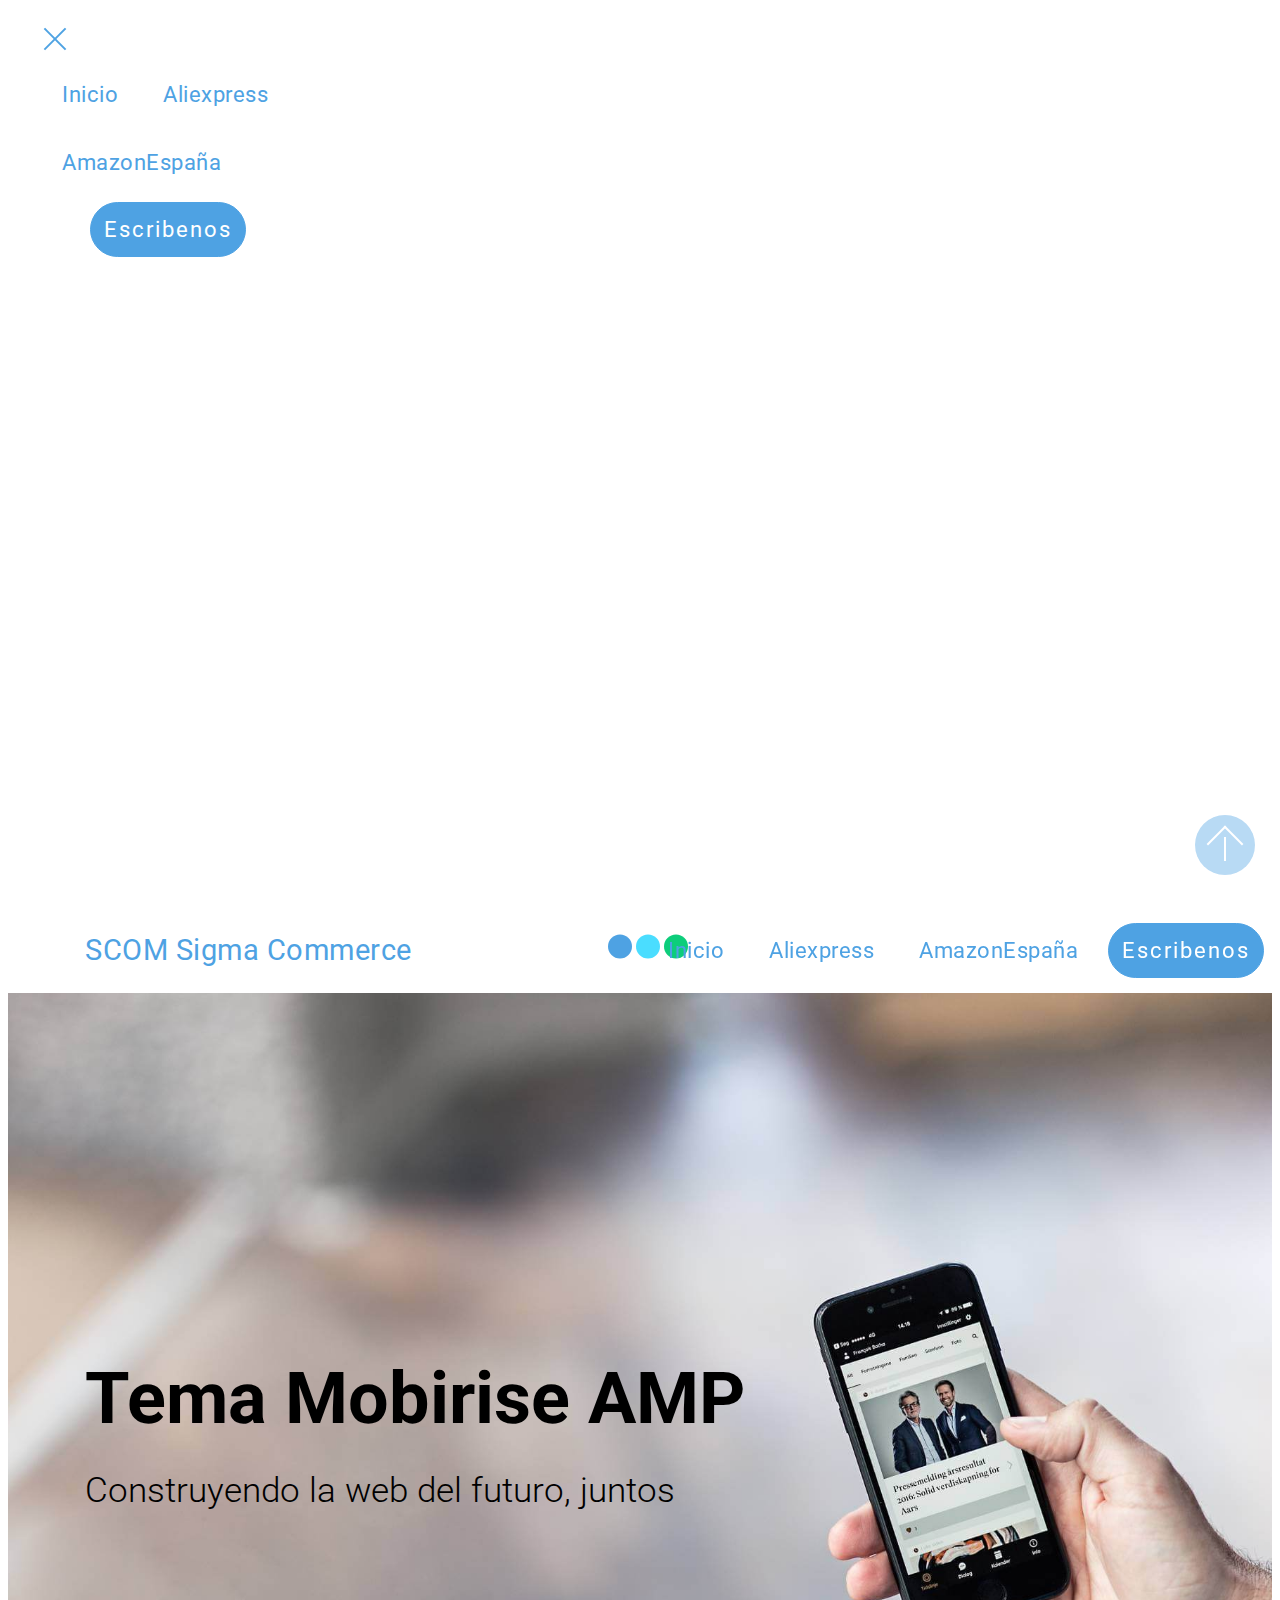
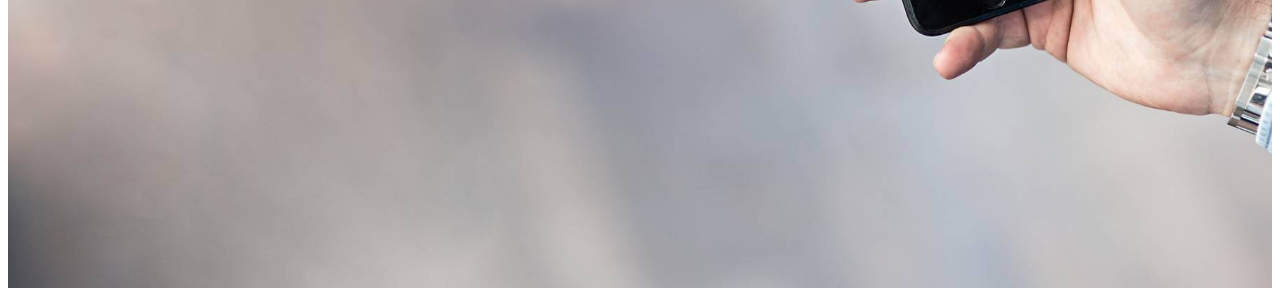
==== commit 2ea1d611: "create github pages" ====
--- a/page1.html
+++ b/page1.html
@@ -6,7 +6,7 @@
   <meta http-equiv="X-UA-Compatible" content="IE=edge">
   <meta name="generator" content="Mobirise v4.9.7, mobirise.com">
   <meta name="viewport" content="width=device-width, initial-scale=1, minimum-scale=1">
-  <link rel="shortcut icon" href="assets/images/12994382-1312844138732862-7164847492544958085-n-90x90.jpg" type="image/x-icon">
+  <link rel="shortcut icon" href="assets/images/favicon-1.ico" type="image/x-icon">
   <meta name="description" content="">
   
   <title>Aliexpress</title>
@@ -18,7 +18,7 @@
  
  <style amp-custom> 
 div,span,h1,h2,h3,h4,h5,h6,p,blockquote,a,ol,ul,li,figcaption{font: inherit;}*{-webkit-box-sizing: border-box;box-sizing: border-box;}body{position: relative;font-style: normal;line-height: 1.5;}section{background-color: #eeeeee;background-position: 50% 50%;background-repeat: no-repeat;background-size: cover;}section,.container,.container-fluid{position: relative;word-wrap: break-word;}a.mbr-iconfont:hover{text-decoration: none;}h1,h2,h3{margin: auto;}h1,h3,p{padding: 10px 0;margin-bottom: 15px;}p,li,blockquote{color: #15181b;letter-spacing: 0.5px;line-height: 1.7;}ul,ol,pre,blockquote{margin-bottom: 0;margin-top: 0;}pre{background: #f4f4f4;padding: 10px 24px;white-space: pre-wrap;}p{margin-top: 0;}a{font-style: normal;font-weight: 400;cursor: pointer;}a,a:hover{text-decoration: none;}figure{margin-bottom: 0;}h1,h2,h3,h4,h5,h6,.h1,.h2,.h3,.h4,.h5,.h6,.display-1,.display-2,.display-3,.display-4{line-height: 1;word-break: break-word;word-wrap: break-word;}b,strong{font-weight: bold;}blockquote{padding: 10px 0 10px 20px;position: relative;border-left: 3px solid;}input:-webkit-autofill,input:-webkit-autofill:hover,input:-webkit-autofill:focus,input:-webkit-autofill:active{-webkit-transition-delay: 9999s;transition-delay: 9999s;-webkit-transition-property: background-color,color;-o-transition-property: background-color,color;transition-property: background-color,color;}html,body{height: auto;min-height: 100vh;}.mbr-section-title{font-style: normal;line-height: 1.2;}.mbr-section-subtitle{line-height: 1.3;}.mbr-text{font-style: normal;line-height: 1.6;}.btn{font-weight: 400;border-width: 2px;border-style: solid;font-style: normal;letter-spacing: 2px;margin: .4rem .5rem;white-space: normal;-webkit-transition: all .3s ease-in-out,-webkit-box-shadow 2s ease-in-out;transition: all .3s ease-in-out,-webkit-box-shadow 2s ease-in-out;-o-transition: all .3s ease-in-out,box-shadow 2s ease-in-out;transition: all .3s ease-in-out,box-shadow 2s ease-in-out;transition: all .3s ease-in-out,box-shadow 2s ease-in-out,-webkit-box-shadow 2s ease-in-out;display: -webkit-inline-box;display: -ms-inline-flexbox;display: inline-flex;-webkit-box-align: center;-ms-flex-align: center;align-items: center;-webkit-box-pack: center;-ms-flex-pack: center;justify-content: center;word-break: break-word;-webkit-align-items: center;-webkit-justify-content: center;display: -webkit-inline-flex;}.btn-form{border-radius: 0;}.btn-form:hover{cursor: pointer;}input,textarea{padding: 15px 0.5rem;margin: 0.5rem;}.mbr-figure img,.mbr-figure iframe{display: block;width: 100%;}.card{background-color: transparent;border: none;}.card-wrapper{-webkit-box-flex: 1;-webkit-flex: 1;}.card-img{text-align: center;-ms-flex-negative: 0;flex-shrink: 0;-webkit-flex-shrink: 0;}.media{max-width: 100%;margin: 0 auto;}.mbr-figure{-ms-flex-item-align: center;-ms-grid-row-align: center;-webkit-align-self: center;align-self: center;}.media-container > div{max-width: 100%;}.mbr-figure img,.card-img img{width: 100%;}@media (max-width: 991px){.media-size-item{width: auto;}.media{width: auto;}.mbr-figure{width: 100%;}}section.slider .amp-carousel-button{cursor: pointer;}amp-image-lightbox a.control{position: absolute;width: 32px;height: 32px;right: 16px;top: 16px;z-index: 1000;}amp-image-lightbox a.control .close{position: relative;}amp-image-lightbox a.control .close:before,amp-image-lightbox a.control .close:after{position: absolute;left: 15px;content: ' ';height: 33px;width: 2px;background-color: #fff;}amp-image-lightbox a.control .close:before{-webkit-transform: rotate(45deg);-ms-transform: rotate(45deg);transform: rotate(45deg);}amp-image-lightbox a.control .close:after{-webkit-transform: rotate(-45deg);-ms-transform: rotate(-45deg);transform: rotate(-45deg);}.hidden{visibility: hidden;}.super-hide{display: none;}.inactive{-webkit-user-select: none;-moz-user-select: none;-ms-user-select: none;user-select: none;pointer-events: none;-webkit-user-drag: none;user-drag: none;}textarea[type="hidden"]{display: none;}#scrollToTop{display: none;}.popover-content ul.show{min-height: 155px;}.mbr-white{color: #ffffff;}.mbr-black{color: #000000;}.mbr-bg-white{background-color: #ffffff;}.mbr-bg-black{background-color: #000000;}.align-left{text-align: left;}.align-center{text-align: center;}.align-right{text-align: right;}@media (max-width: 767px){.align-left,.align-center,.align-right,.mbr-section-btn,.mbr-section-title{text-align: center;}}.mbr-light{font-weight: 300;}.mbr-regular{font-weight: 400;}.mbr-semibold{font-weight: 500;}.mbr-bold{font-weight: 700;}.mbr-section-btn{margin-left: -.25rem;margin-right: -.25rem;font-size: 0;}nav .mbr-section-btn{margin-left: 0rem;margin-right: 0rem;}.btn .mbr-iconfont,.btn.btn-sm .mbr-iconfont{cursor: pointer;margin-right: 0.5rem;}.btn.btn-md .mbr-iconfont,.btn.btn-md .mbr-iconfont{margin-right: 0.8rem;}[type="submit"]{-webkit-appearance: none;}.google-map{height: 400px;position: relative;width: 100%;}.google-map iframe{height: 100%;width: 100%;}.google-map [data-state-details]{color: #6b6763;font-family: Montserrat;height: 1.5em;margin-top: -0.75em;padding-left: 1.25rem;padding-right: 1.25rem;position: absolute;text-align: center;top: 50%;width: 100%;}.google-map[data-state]{background: #e9e5dc;}.google-map[data-state="loading"] [data-state-details]{display: none;}.map-placeholder{display: none;}.mbr-fullscreen .mbr-overlay{height: 100vh;}.mbr-fullscreen{display: -webkit-box;display: -ms-flexbox;display: flex;display: -moz-flex;display: -ms-flex;display: -o-flex;-webkit-box-align: center;-ms-flex-align: center;align-items: center;-webkit-align-items: center;height: 100vh;-webkit-box-sizing: border-box;box-sizing: border-box;padding-top: 3rem;padding-bottom: 3rem;}.mbr-overlay{bottom: 0;left: 0;position: absolute;right: 0;top: 0;z-index: 0;}section.sidebar-open:before{content: '';position: fixed;top: 0;bottom: 0;right: 0;left: 0;background-color: rgba(0,0,0,0.2);z-index: 1040;}amp-img img{max-height: 100%;max-width: 100%;}img.mbr-temp{width: 100%;}.is-builder .nodisplay + img[async],.is-builder .nodisplay + img[decoding="async"],.is-builder amp-img > a + img[async],.is-builder amp-img > a + img[decoding="async"]{display: none;}html:not(.is-builder) amp-img > a{position: absolute;top: 0;bottom: 0;left: 0;right: 0;z-index: 1;}.is-builder .temp-amp-sizer{position: absolute;}.is-builder section.slider .icon-wrap,.is-builder section[class*="gallery"] .icon-wrap{pointer-events: all;}.is-builder amp-youtube .temp-amp-sizer,.is-builder amp-vimeo .temp-amp-sizer{position: static;}.is-builder section.horizontal-menu .ampstart-btn{display: none;}@media (max-width: 991px){.is-builder section.horizontal-menu .navbar-toggler{display: block;}}.is-builder section.horizontal-menu .dropdown-menu{z-index: auto;opacity: 1;pointer-events: auto;}.is-builder section.horizontal-menu .nav-dropdown .link.dropdown-toggle[aria-expanded="true"]{margin-right: 0;padding: 0.667em 1em;}.mobirise-spinner{position: absolute;top: 50%;left: 40%;margin-left: 10%;-webkit-transform: translate3d(-50%,-50%,0);z-index: 4;}.mobirise-spinner em{width: 24px;height: 24px;border-radius: 100%;display: inline-block;-webkit-animation: slide 1s infinite;}.mobirise-spinner em:nth-child(1){-webkit-animation-delay: 0.1s;}.mobirise-spinner em:nth-child(2){-webkit-animation-delay: 0.2s;}.mobirise-spinner em:nth-child(3){-webkit-animation-delay: 0.3s;}@-webkit-keyframes slide{0%{-webkit-transform: scale(1);}50%{opacity: 0.3;-webkit-transform: scale(2);}100%{-webkit-transform: scale(1);}}@keyframes slide{0%{-webkit-transform: scale(1);}50%{opacity: 0.3;-webkit-transform: scale(2);}100%{-webkit-transform: scale(1);}}.mobirise-loader .amp-active > div{display: none;}.mbr-container{max-width: 800px;padding: 0 10px;margin: 0 auto;position: relative;}.container{padding-right: 15px;padding-left: 15px;width: 100%;margin-right: auto;margin-left: auto;}@media (max-width: 767px){.container{max-width: 540px;}}@media (min-width: 768px){.container{max-width: 720px;}}@media (min-width: 992px){.container{max-width: 960px;}}@media (min-width: 1200px){.container{max-width: 1140px;}}.mbr-row{display: -webkit-box;display: -ms-flexbox;display: flex;-ms-flex-wrap: wrap;flex-wrap: wrap;margin-right: -15px;margin-left: -15px;}.mbr-justify-content-center{-webkit-box-pack: center;-ms-flex-pack: center;justify-content: center;-webkit-justify-content: center;}@media (max-width: 767px){.mbr-col-sm-12{-ms-flex: 0 0 100%;-webkit-box-flex: 0;flex: 0 0 100%;max-width: 100%;padding-right: 15px;padding-left: 15px;-webkit-flex: 0 0 100%;}.mbr-row{margin: 0;}}@media (min-width: 768px){.mbr-col-md-3{-ms-flex: 0 0 25%;-webkit-box-flex: 0;flex: 0 0 25%;max-width: 25%;padding-right: 15px;padding-left: 15px;-webkit-flex: 0 0 25%;}.mbr-col-md-4{-ms-flex: 0 0 33.333333%;-webkit-box-flex: 0;flex: 0 0 33.333333%;max-width: 33.333333%;padding-right: 15px;padding-left: 15px;-webkit-flex: 0 0 33.333333%;}.mbr-col-md-5{-ms-flex: 0 0 41.666667%;-webkit-box-flex: 0;flex: 0 0 41.666667%;max-width: 41.666667%;padding-right: 15px;padding-left: 15px;-webkit-flex: 0 0 41.666667%;}.mbr-col-md-6{-ms-flex: 0 0 50%;-webkit-box-flex: 0;flex: 0 0 50%;max-width: 50%;padding-right: 15px;padding-left: 15px;-webkit-flex: 0 0 50%;}.mbr-col-md-7{-ms-flex: 0 0 58.333333%;-webkit-box-flex: 0;flex: 0 0 58.333333%;max-width: 58.333333%;padding-right: 15px;padding-left: 15px;-webkit-flex: 0 0 58.333333%;}.mbr-col-md-8{-ms-flex: 0 0 66.666667%;-webkit-box-flex: 0;flex: 0 0 66.666667%;max-width: 66.666667%;padding-left: 15px;padding-right: 15px;-webkit-flex: 0 0 66.666667%;}.mbr-col-md-10{-ms-flex: 0 0 83.333333%;-webkit-box-flex: 0;flex: 0 0 83.333333%;max-width: 83.333333%;padding-left: 15px;padding-right: 15px;-webkit-flex: 0 0 83.333333%;}.mbr-col-md-12{-ms-flex: 0 0 100%;-webkit-box-flex: 0;flex: 0 0 100%;max-width: 100%;padding-right: 15px;padding-left: 15px;-webkit-flex: 0 0 100%;}}@media (min-width: 992px){.mbr-col-lg-2{-ms-flex: 0 0 16.666667%;-webkit-box-flex: 0;flex: 0 0 16.666667%;max-width: 16.666667%;padding-right: 15px;padding-left: 15px;-webkit-flex: 0 0 16.666667%;}.mbr-col-lg-3{-ms-flex: 0 0 25%;-webkit-box-flex: 0;flex: 0 0 25%;max-width: 25%;padding-right: 15px;padding-left: 15px;-webkit-flex: 0 0 25%;}.mbr-col-lg-4{-ms-flex: 0 0 33.33%;-webkit-box-flex: 0;flex: 0 0 33.33%;max-width: 33.33%;padding-right: 15px;padding-left: 15px;-webkit-flex: 0 0 33.33%;}.mbr-col-lg-5{-ms-flex: 0 0 41.666%;-webkit-box-flex: 0;flex: 0 0 41.666%;max-width: 41.666%;padding-right: 15px;padding-left: 15px;-webkit-flex: 0 0 41.666%;}.mbr-col-lg-6{-ms-flex: 0 0 50%;-webkit-box-flex: 0;flex: 0 0 50%;max-width: 50%;padding-right: 15px;padding-left: 15px;-webkit-flex: 0 0 50%;}.mbr-col-lg-8{-ms-flex: 0 0 66.666667%;-webkit-box-flex: 0;flex: 0 0 66.666667%;max-width: 66.666667%;padding-left: 15px;padding-right: 15px;-webkit-flex: 0 0 66.666667%;}.mbr-col-lg-10{-ms-flex: 0 0 83.3333%;-webkit-box-flex: 0;flex: 0 0 83.3333%;max-width: 83.3333%;padding-right: 15px;padding-left: 15px;-webkit-flex: 0 0 83.3333%;}.mbr-col-lg-12{-ms-flex: 0 0 100%;-webkit-box-flex: 0;flex: 0 0 100%;max-width: 100%;padding-right: 15px;padding-left: 15px;-webkit-flex: 0 0 100%;}}@media (min-width: 1200px){.mbr-col-xl-7{-ms-flex: 0 0 58.333333%;-webkit-box-flex: 0;flex: 0 0 58.333333%;max-width: 58.333333%;padding-right: 15px;padding-left: 15px;-webkit-flex: 0 0 58.333333%;}.mbr-col-xl-8{-ms-flex: 0 0 66.666667%;-webkit-box-flex: 0;flex: 0 0 66.666667%;max-width: 66.666667%;padding-left: 15px;padding-right: 15px;-webkit-flex: 0 0 66.666667%;}}amp-sidebar{background: transparent;}#scrollToTopMarker{position: absolute;width: 0px;height: 0px;top: 300px;}#scrollToTopButton{position: fixed;bottom: 25px;right: 25px;opacity: .4;z-index: 5000;font-size: 32px;height: 60px;width: 60px;border: none;border-radius: 3px;cursor: pointer;}#scrollToTopButton:focus{outline: none;}#scrollToTopButton a:before{content: '';position: absolute;height: 40%;top: 36%;width: 2px;left: calc(50% - 1px);}#scrollToTopButton a:after{content: '';position: absolute;border-top: 2px solid;border-right: 2px solid;width: 40%;height: 40%;left: calc(30% - 1px);bottom: 30%;-ms-transform: rotate(-45deg);transform: rotate(-45deg);-webkit-transform: rotate(-45deg);}.is-builder #scrollToTopButton a:after{left: 30%;}
-body{font-family: Roboto;}blockquote{border-color: #4ea2e3;}.display-1{font-family: 'Roboto',sans-serif;font-size: 4.5rem;}.display-2{font-family: 'Roboto',sans-serif;font-size: 2.2rem;}.display-4{font-family: 'Roboto',sans-serif;font-size: 0.9rem;}.display-5{font-family: 'Roboto',sans-serif;font-size: 1.8rem;}.display-7{font-family: 'Roboto',sans-serif;font-size: 1.4rem;}input,textarea{font-family: 'Roboto',sans-serif;font-size: 0.9rem;}.display-1 .mbr-iconfont-btn{font-size: 4.5rem;width: 4.5rem;}.display-2 .mbr-iconfont-btn{font-size: 2.2rem;width: 2.2rem;}.display-4 .mbr-iconfont-btn{font-size: 0.9rem;width: 0.9rem;}.display-5 .mbr-iconfont-btn{font-size: 1.8rem;width: 1.8rem;}.display-7 .mbr-iconfont-btn{font-size: 1.4rem;width: 1.4rem;}@media (max-width: 768px){.display-1{font-size: 3.6rem;font-size: calc( 2.225rem + (4.5 - 2.225) * ((100vw - 20rem) / (48 - 20)));line-height: calc( 1.4 * (2.225rem + (4.5 - 2.225) * ((100vw - 20rem) / (48 - 20))));}.display-2{font-size: 1.76rem;font-size: calc( 1.42rem + (2.2 - 1.42) * ((100vw - 20rem) / (48 - 20)));line-height: calc( 1.4 * (1.42rem + (2.2 - 1.42) * ((100vw - 20rem) / (48 - 20))));}.display-4{font-size: 0.72rem;font-size: calc( 0.965rem + (0.9 - 0.965) * ((100vw - 20rem) / (48 - 20)));line-height: calc( 1.4 * (0.965rem + (0.9 - 0.965) * ((100vw - 20rem) / (48 - 20))));}.display-5{font-size: 1.44rem;font-size: calc( 1.28rem + (1.8 - 1.28) * ((100vw - 20rem) / (48 - 20)));line-height: calc( 1.4 * (1.28rem + (1.8 - 1.28) * ((100vw - 20rem) / (48 - 20))));}}.btn{padding: 1rem 2rem;border-radius: 0px;}.btn-sm{border-width: 1px;padding: 0.6rem 0.8rem;border-radius: 0px;}.btn-md{font-weight: 600;padding: 1rem 2rem;border-radius: 0px;}.bg-primary{background-color: #4ea2e3;}.bg-success{background-color: #0dcd7b;}.bg-info{background-color: #8282e7;}.bg-warning{background-color: #de2749;}.bg-danger{background-color: #e6e916;}.btn-primary,.btn-primary:active,.btn-primary.active{background-color: #4ea2e3;border-color: #4ea2e3;color: #ffffff;}.btn-primary:hover,.btn-primary:focus,.btn-primary.focus{color: #ffffff;background-color: #1f7dc5;border-color: #1f7dc5;}.btn-primary.disabled,.btn-primary:disabled{color: #ffffff;background-color: #1f7dc5;border-color: #1f7dc5;}.btn-secondary,.btn-secondary:active,.btn-secondary.active{background-color: #4addff;border-color: #4addff;color: #003c4a;}.btn-secondary:hover,.btn-secondary:focus,.btn-secondary.focus{color: #003c4a;background-color: #00cdfd;border-color: #00cdfd;}.btn-secondary.disabled,.btn-secondary:disabled{color: #003c4a;background-color: #00cdfd;border-color: #00cdfd;}.btn-info,.btn-info:active,.btn-info.active{background-color: #8282e7;border-color: #8282e7;color: #ffffff;}.btn-info:hover,.btn-info:focus,.btn-info.focus{color: #ffffff;background-color: #4242db;border-color: #4242db;}.btn-info.disabled,.btn-info:disabled{color: #ffffff;background-color: #4242db;border-color: #4242db;}.btn-success,.btn-success:active,.btn-success.active{background-color: #0dcd7b;border-color: #0dcd7b;color: #ffffff;}.btn-success:hover,.btn-success:focus,.btn-success.focus{color: #ffffff;background-color: #088550;border-color: #088550;}.btn-success.disabled,.btn-success:disabled{color: #ffffff;background-color: #088550;border-color: #088550;}.btn-warning,.btn-warning:active,.btn-warning.active{background-color: #de2749;border-color: #de2749;color: #ffffff;}.btn-warning:hover,.btn-warning:focus,.btn-warning.focus{color: #ffffff;background-color: #a01832;border-color: #a01832;}.btn-warning.disabled,.btn-warning:disabled{color: #ffffff;background-color: #a01832;border-color: #a01832;}.btn-danger,.btn-danger:active,.btn-danger.active{background-color: #e6e916;border-color: #e6e916;color: #000000;}.btn-danger:hover,.btn-danger:focus,.btn-danger.focus{color: #000000;background-color: #a1a30f;border-color: #a1a30f;}.btn-danger.disabled,.btn-danger:disabled{color: #000000;background-color: #a1a30f;border-color: #a1a30f;}.btn-black,.btn-black:active,.btn-black.active{background-color: #333333;border-color: #333333;color: #ffffff;}.btn-black:hover,.btn-black:focus,.btn-black.focus{color: #ffffff;background-color: #0d0d0d;border-color: #0d0d0d;}.btn-black.disabled,.btn-black:disabled{color: #ffffff;background-color: #0d0d0d;border-color: #0d0d0d;}.btn-white,.btn-white:active,.btn-white.active{background-color: #ffffff;border-color: #ffffff;color: #808080;}.btn-white:hover,.btn-white:focus,.btn-white.focus{color: #808080;background-color: #d9d9d9;border-color: #d9d9d9;}.btn-white.disabled,.btn-white:disabled{color: #808080;background-color: #d9d9d9;border-color: #d9d9d9;}.btn-white,.btn-white:active,.btn-white.active{color: #333333;}.btn-white:hover,.btn-white:focus,.btn-white.focus{color: #333333;}.btn-white.disabled,.btn-white:disabled{color: #333333;}.btn-primary-outline,.btn-primary-outline:active,.btn-primary-outline.active{background: none;border-color: #1c6faf;color: #1c6faf;}.btn-primary-outline:hover,.btn-primary-outline:focus,.btn-primary-outline.focus{color: #ffffff;background-color: #4ea2e3;border-color: #4ea2e3;}.btn-primary-outline.disabled,.btn-primary-outline:disabled{color: #ffffff;background-color: #4ea2e3;border-color: #4ea2e3;}.btn-secondary-outline,.btn-secondary-outline:active,.btn-secondary-outline.active{background: none;border-color: #00b8e3;color: #00b8e3;}.btn-secondary-outline:hover,.btn-secondary-outline:focus,.btn-secondary-outline.focus{color: #003c4a;background-color: #4addff;border-color: #4addff;}.btn-secondary-outline.disabled,.btn-secondary-outline:disabled{color: #003c4a;background-color: #4addff;border-color: #4addff;}.btn-info-outline,.btn-info-outline:active,.btn-info-outline.active{background: none;border-color: #2c2cd7;color: #2c2cd7;}.btn-info-outline:hover,.btn-info-outline:focus,.btn-info-outline.focus{color: #ffffff;background-color: #8282e7;border-color: #8282e7;}.btn-info-outline.disabled,.btn-info-outline:disabled{color: #ffffff;background-color: #8282e7;border-color: #8282e7;}.btn-success-outline,.btn-success-outline:active,.btn-success-outline.active{background: none;border-color: #076d41;color: #076d41;}.btn-success-outline:hover,.btn-success-outline:focus,.btn-success-outline.focus{color: #ffffff;background-color: #0dcd7b;border-color: #0dcd7b;}.btn-success-outline.disabled,.btn-success-outline:disabled{color: #ffffff;background-color: #0dcd7b;border-color: #0dcd7b;}.btn-warning-outline,.btn-warning-outline:active,.btn-warning-outline.active{background: none;border-color: #8a152b;color: #8a152b;}.btn-warning-outline:hover,.btn-warning-outline:focus,.btn-warning-outline.focus{color: #ffffff;background-color: #de2749;border-color: #de2749;}.btn-warning-outline.disabled,.btn-warning-outline:disabled{color: #ffffff;background-color: #de2749;border-color: #de2749;}.btn-danger-outline,.btn-danger-outline:active,.btn-danger-outline.active{background: none;border-color: #8a8c0d;color: #8a8c0d;}.btn-danger-outline:hover,.btn-danger-outline:focus,.btn-danger-outline.focus{color: #000000;background-color: #e6e916;border-color: #e6e916;}.btn-danger-outline.disabled,.btn-danger-outline:disabled{color: #000000;background-color: #e6e916;border-color: #e6e916;}.btn-black-outline,.btn-black-outline:active,.btn-black-outline.active{background: none;border-color: #000000;color: #000000;}.btn-black-outline:hover,.btn-black-outline:focus,.btn-black-outline.focus{color: #ffffff;background-color: #333333;border-color: #333333;}.btn-black-outline.disabled,.btn-black-outline:disabled{color: #ffffff;background-color: #333333;border-color: #333333;}.btn-white-outline,.btn-white-outline:active,.btn-white-outline.active{background: none;border-color: #ffffff;color: #ffffff;}.btn-white-outline:hover,.btn-white-outline:focus,.btn-white-outline.focus{color: #333333;background-color: #ffffff;border-color: #ffffff;}.text-primary{color: #4ea2e3;}.text-secondary{color: #4addff;}.text-success{color: #0dcd7b;}.text-info{color: #8282e7;}.text-warning{color: #de2749;}.text-danger{color: #e6e916;}.text-white{color: #ffffff;}.text-black{color: #000000;}a.text-primary:hover,a.text-primary:focus{color: #1c6faf;}a.text-secondary:hover,a.text-secondary:focus{color: #00b8e3;}a.text-success:hover,a.text-success:focus{color: #076d41;}a.text-info:hover,a.text-info:focus{color: #2c2cd7;}a.text-warning:hover,a.text-warning:focus{color: #8a152b;}a.text-danger:hover,a.text-danger:focus{color: #8a8c0d;}a.text-white:hover,a.text-white:focus{color: #b3b3b3;}a.text-black:hover,a.text-black:focus{color: #4d4d4d;}.alert-success{background-color: #0dcd7b;}.alert-info{background-color: #8282e7;}.alert-warning{background-color: #de2749;}.alert-danger{background-color: #e6e916;}.mbr-section-btn a.btn:not(.btn-form){border-radius: 100px;transition-property: background-color,color,border-color,box-shadow;transition-duration: .3s,.3s,.3s,.8s;transition-timing-function: ease-in-out;}.mbr-section-btn a.btn:not(.btn-form):hover{box-shadow: 0 10px 40px 0 rgba(0,0,0,0.2);}.nav-tabs .nav-link{border-radius: 100px;}a,a:hover{color: #4ea2e3;}.mbr-plan-header.bg-primary .mbr-plan-subtitle,.mbr-plan-header.bg-primary .mbr-plan-price-desc{color: #feffff;}.mbr-plan-header.bg-success .mbr-plan-subtitle,.mbr-plan-header.bg-success .mbr-plan-price-desc{color: #acfad9;}.mbr-plan-header.bg-info .mbr-plan-subtitle,.mbr-plan-header.bg-info .mbr-plan-price-desc{color: #ffffff;}.mbr-plan-header.bg-warning .mbr-plan-subtitle,.mbr-plan-header.bg-warning .mbr-plan-price-desc{color: #f9d8de;}.mbr-plan-header.bg-danger .mbr-plan-subtitle,.mbr-plan-header.bg-danger .mbr-plan-price-desc{color: #fafbd0;}.mobirise-spinner em:nth-child(1){background: #4ea2e3;}.mobirise-spinner em:nth-child(2){background: #4addff;}.mobirise-spinner em:nth-child(3){background: #0dcd7b;}#scrollToTopButton{background-color: #4ea2e3;border-radius: 50%;}#scrollToTopButton a:before{background: #ffffff;}#scrollToTopButton a:after{border-top-color: #ffffff;border-right-color: #ffffff;}.cid-rqK2ZlqgIZ{min-height: 80px;}.cid-rqK2ZlqgIZ .brand-name{color: #4ea2e3;margin: 0;}.cid-rqK2ZlqgIZ .nav-item:focus,.cid-rqK2ZlqgIZ .nav-link:focus{outline: none;}.cid-rqK2ZlqgIZ .navbar-nav{list-style-type: none;display: flex;-webkit-flex-direction: row;flex-direction: row;padding-left: 0;}.cid-rqK2ZlqgIZ .navbar-nav .nav-link{margin: .667em 1em;font-weight: normal;}@media (min-width: 992px){.cid-rqK2ZlqgIZ .dropdown-menu .dropdown-toggle:after{content: '';border-bottom: 0.35em solid transparent;border-left: 0.35em solid;border-right: 0;border-top: 0.35em solid transparent;margin-left: 0.3rem;margin-top: -0.3077em;position: absolute;right: 1.1538em;top: 50%;}}@media (max-width: 991px){.cid-rqK2ZlqgIZ ul.navbar-nav{-webkit-flex-direction: column;flex-direction: column;}.cid-rqK2ZlqgIZ ul.navbar-nav li{margin: auto;}.cid-rqK2ZlqgIZ .dropdown-toggle[data-toggle="dropdown-submenu"]:after{content: '';margin-left: .25rem;border-top: 0.35em solid;border-right: 0.35em solid transparent;border-left: 0.35em solid transparent;border-bottom: 0;top: 55%;}.cid-rqK2ZlqgIZ .nav-dropdown .dropdown-menu .dropdown-item{-webkit-justify-content: center;justify-content: center;display: flex;-webkit-align-items: center;align-items: center;}}.cid-rqK2ZlqgIZ .nav-dropdown .dropdown-menu{border-radius: 0;border: 0;left: 0;margin: 0;min-width: 10rem;padding-bottom: 1.25rem;padding-top: 1.25rem;position: absolute;}.cid-rqK2ZlqgIZ .nav-dropdown .dropdown-menu .dropdown-item{font-weight: 400;line-height: 2;display: flex;-webkit-align-items: center;align-items: center;width: 100%;padding: .25rem 1.5rem;clear: both;text-align: inherit;white-space: nowrap;background: 0 0;border: 0;}.cid-rqK2ZlqgIZ .nav-dropdown .dropdown-menu .dropdown{position: relative;}.cid-rqK2ZlqgIZ .nav-item.dropdown{position: relative;}.cid-rqK2ZlqgIZ .nav-item.dropdown .dropdown-menu{z-index: -1;opacity: 0;pointer-events: none;}.cid-rqK2ZlqgIZ .nav-item.dropdown:hover > .dropdown-menu{z-index: 1;opacity: 1;pointer-events: all;}.cid-rqK2ZlqgIZ .dropdown-menu .dropdown:hover > .dropdown-menu{z-index: 1;opacity: 1;pointer-events: all;}.cid-rqK2ZlqgIZ .link.dropdown-toggle:after{content: '';margin-left: .25rem;border-top: 0.35em solid;border-right: 0.35em solid transparent;border-left: 0.35em solid transparent;border-bottom: 0;}.cid-rqK2ZlqgIZ .nav-dropdown .dropdown-submenu{top: 0;}.cid-rqK2ZlqgIZ .navbar{z-index: 100;display: flex;-webkit-flex-direction: row;flex-direction: row;width: 100%;min-height: 80px;transition: all .3s;background: #ffffff;}.cid-rqK2ZlqgIZ .navbar .navbar-logo{margin-right: .8rem;}.cid-rqK2ZlqgIZ .navbar .navbar-logo img{height: auto;}.cid-rqK2ZlqgIZ .navbar.navbar-short{background: #ffffff;}.cid-rqK2ZlqgIZ .navbar.navbar-short .brand{padding: 0;}.cid-rqK2ZlqgIZ .navbar.opened{transition: all .3s;background: #ffffff;}.cid-rqK2ZlqgIZ .navbar .dropdown-item{padding: .25rem 1.5rem;}.cid-rqK2ZlqgIZ .navbar .navbar-collapse{display: flex;-webkit-justify-content: flex-end;justify-content: flex-end;z-index: 1;-webkit-flex-basis: 100%;flex-basis: 100%;-webkit-align-items: center;align-items: center;}@media (max-width: 991px){.cid-rqK2ZlqgIZ .navbar .navbar-collapse{display: none;position: absolute;top: 0;right: 0;min-height: 100vh;background: #ffffff;padding: 1rem 2rem 1rem 2rem;}.cid-rqK2ZlqgIZ .navbar.opened .navbar-collapse.show,.cid-rqK2ZlqgIZ .navbar.opened .navbar-collapse.collapsing{display: block;}.cid-rqK2ZlqgIZ .navbar.opened .dropdown-menu{top: 0;}.cid-rqK2ZlqgIZ .navbar .dropdown-menu{position: relative;background: transparent;}.cid-rqK2ZlqgIZ .navbar .dropdown-menu .dropdown-submenu{left: 0;}.cid-rqK2ZlqgIZ .navbar .dropdown-menu .dropdown-item:after{right: auto;}.cid-rqK2ZlqgIZ .navbar .dropdown-menu .dropdown-item{padding: .25rem 1.5rem;text-align: center;margin: 0;}.cid-rqK2ZlqgIZ .navbar .brand{-webkit-flex-shrink: initial;flex-shrink: initial;word-break: break-word;}}.cid-rqK2ZlqgIZ .brand{display: flex;-webkit-flex-shrink: 0;flex-shrink: 0;-webkit-align-items: center;align-items: center;margin-right: 0;padding: 0;transition: all .3s;word-break: break-word;z-index: 1;}.cid-rqK2ZlqgIZ .brand .navbar-caption{line-height: inherit;font-weight: normal;}.cid-rqK2ZlqgIZ .brand .navbar-logo a{outline: none;}.cid-rqK2ZlqgIZ .brand .navbar-caption-wrap{display: flex;}.cid-rqK2ZlqgIZ .dropdown-item.active,.cid-rqK2ZlqgIZ .dropdown-item:active{background-color: transparent;}.cid-rqK2ZlqgIZ .navbar-expand-lg .navbar-nav .nav-link{padding: 0;}.cid-rqK2ZlqgIZ .navbar.navbar-expand-lg .dropdown .dropdown-menu{background: #ffffff;}.cid-rqK2ZlqgIZ .navbar.navbar-expand-lg .dropdown .dropdown-menu .dropdown-submenu{margin: 0;left: 100%;}.cid-rqK2ZlqgIZ .navbar .dropdown.open > .dropdown-menu{display: block;}.cid-rqK2ZlqgIZ ul.navbar-nav{-webkit-flex-wrap: wrap;flex-wrap: wrap;}.cid-rqK2ZlqgIZ .navbar-buttons{text-align: center;}.cid-rqK2ZlqgIZ button.navbar-toggler{display: none;outline: none;width: 31px;height: 20px;cursor: pointer;transition: all .2s;position: relative;-webkit-align-self: center;align-self: center;}.cid-rqK2ZlqgIZ button.navbar-toggler .hamburger span{position: absolute;right: 0;width: 30px;height: 2px;border-right: 5px;background-color: #4ea2e3;}.cid-rqK2ZlqgIZ button.navbar-toggler .hamburger span:nth-child(1){top: 0;transition: all .2s;}.cid-rqK2ZlqgIZ button.navbar-toggler .hamburger span:nth-child(2){top: 8px;transition: all .15s;}.cid-rqK2ZlqgIZ button.navbar-toggler .hamburger span:nth-child(3){top: 8px;transition: all .15s;}.cid-rqK2ZlqgIZ button.navbar-toggler .hamburger span:nth-child(4){top: 16px;transition: all .2s;}.cid-rqK2ZlqgIZ nav.opened .navbar-toggler:not(.hide) .hamburger span:nth-child(1){top: 8px;width: 0;opacity: 0;right: 50%;transition: all .2s;}.cid-rqK2ZlqgIZ nav.opened .navbar-toggler:not(.hide) .hamburger span:nth-child(2){-webkit-transform: rotate(45deg);transform: rotate(45deg);transition: all .25s;}.cid-rqK2ZlqgIZ nav.opened .navbar-toggler:not(.hide) .hamburger span:nth-child(3){-webkit-transform: rotate(-45deg);transform: rotate(-45deg);transition: all .25s;}.cid-rqK2ZlqgIZ nav.opened .navbar-toggler:not(.hide) .hamburger span:nth-child(4){top: 8px;width: 0;opacity: 0;right: 50%;transition: all .2s;}.cid-rqK2ZlqgIZ .navbar-dropdown{padding: .5rem 1rem;position: fixed;}.cid-rqK2ZlqgIZ a.nav-link{display: flex;-webkit-align-items: center;align-items: center;-webkit-justify-content: center;justify-content: center;}.cid-rqK2ZlqgIZ .nav-link .mbr-iconfont,.cid-rqK2ZlqgIZ .dropdown-item .mbr-iconfont{margin-right: .2rem;}.cid-rqK2ZlqgIZ .ampstart-btn{display: flex;-webkit-align-self: center;align-self: center;}@media (min-width: 992px){.cid-rqK2ZlqgIZ .ampstart-btn{display: none;}}.cid-rqK2ZlqgIZ .ampstart-btn.hamburger{position: relative;right: 20px;margin-left: auto;width: 30px;height: 20px;background: none;border: none;cursor: pointer;z-index: 1000;}.cid-rqK2ZlqgIZ .ampstart-btn.hamburger:focus{outline: none;}.cid-rqK2ZlqgIZ .ampstart-btn.hamburger span{position: absolute;right: 0;width: 30px;height: 2px;border-right: 5px;background-color: #4ea2e3;}.cid-rqK2ZlqgIZ .ampstart-btn.hamburger span:nth-child(1){top: 0;transition: all .2s;}.cid-rqK2ZlqgIZ .ampstart-btn.hamburger span:nth-child(2){top: 8px;transition: all .15s;}.cid-rqK2ZlqgIZ .ampstart-btn.hamburger span:nth-child(3){top: 8px;transition: all .15s;}.cid-rqK2ZlqgIZ .ampstart-btn.hamburger span:nth-child(4){top: 16px;transition: all .2s;}.cid-rqK2ZlqgIZ amp-sidebar{min-width: 260px;z-index: 1050;background-color: #ffffff;}.cid-rqK2ZlqgIZ amp-sidebar.open:after{content: '';position: absolute;top: 0;left: 0;bottom: 0;right: 0;background-color: red;}.cid-rqK2ZlqgIZ .open{transform: translateX(0%);display: block;-webkit-transform: translateX(0%);}.cid-rqK2ZlqgIZ .builder-sidebar{background-color: #ffffff;position: relative;min-height: 100vh;z-index: 1030;padding: 1rem 2rem;max-width: 20rem;}.cid-rqK2ZlqgIZ .builder-sidebar .dropdown{position: relative;}.cid-rqK2ZlqgIZ .builder-sidebar .dropdown:hover > .dropdown-menu{position: relative;text-align: center;}.cid-rqK2ZlqgIZ .sidebar{padding: 1rem 0;margin: 0;}.cid-rqK2ZlqgIZ .sidebar > li{list-style: none;display: flex;-webkit-flex-direction: column;flex-direction: column;}.cid-rqK2ZlqgIZ .sidebar a{display: block;text-decoration: none;margin-bottom: 10px;}.cid-rqK2ZlqgIZ .close-sidebar{width: 30px;height: 30px;position: relative;cursor: pointer;background-color: transparent;border: none;}.cid-rqK2ZlqgIZ .close-sidebar:focus{outline: 2px auto #4ea2e3;}.cid-rqK2ZlqgIZ .close-sidebar span{position: absolute;left: 0;top: 14px;width: 30px;height: 2px;border-right: 5px;background-color: #4ea2e3;}.cid-rqK2ZlqgIZ .close-sidebar span:nth-child(1){-webkit-transform: rotate(45deg);transform: rotate(45deg);}.cid-rqK2ZlqgIZ .close-sidebar span:nth-child(2){-webkit-transform: rotate(-45deg);transform: rotate(-45deg);}.cid-rqK2ZlqgIZ amp-img{margin-right: 1rem;display: flex;-webkit-align-items: center;align-items: center;height: 45px;width: 45px;}@media (max-width: 767px){.cid-rqK2ZlqgIZ amp-img{max-height: 35px;max-width: 35px;}}
+body{font-family: Roboto;}blockquote{border-color: #4ea2e3;}.display-1{font-family: 'Roboto',sans-serif;font-size: 4.5rem;}.display-2{font-family: 'Roboto',sans-serif;font-size: 2.2rem;}.display-4{font-family: 'Roboto',sans-serif;font-size: 0.9rem;}.display-5{font-family: 'Roboto',sans-serif;font-size: 1.8rem;}.display-7{font-family: 'Roboto',sans-serif;font-size: 1.4rem;}input,textarea{font-family: 'Roboto',sans-serif;font-size: 0.9rem;}.display-1 .mbr-iconfont-btn{font-size: 4.5rem;width: 4.5rem;}.display-2 .mbr-iconfont-btn{font-size: 2.2rem;width: 2.2rem;}.display-4 .mbr-iconfont-btn{font-size: 0.9rem;width: 0.9rem;}.display-5 .mbr-iconfont-btn{font-size: 1.8rem;width: 1.8rem;}.display-7 .mbr-iconfont-btn{font-size: 1.4rem;width: 1.4rem;}@media (max-width: 768px){.display-1{font-size: 3.6rem;font-size: calc( 2.225rem + (4.5 - 2.225) * ((100vw - 20rem) / (48 - 20)));line-height: calc( 1.4 * (2.225rem + (4.5 - 2.225) * ((100vw - 20rem) / (48 - 20))));}.display-2{font-size: 1.76rem;font-size: calc( 1.42rem + (2.2 - 1.42) * ((100vw - 20rem) / (48 - 20)));line-height: calc( 1.4 * (1.42rem + (2.2 - 1.42) * ((100vw - 20rem) / (48 - 20))));}.display-4{font-size: 0.72rem;font-size: calc( 0.965rem + (0.9 - 0.965) * ((100vw - 20rem) / (48 - 20)));line-height: calc( 1.4 * (0.965rem + (0.9 - 0.965) * ((100vw - 20rem) / (48 - 20))));}.display-5{font-size: 1.44rem;font-size: calc( 1.28rem + (1.8 - 1.28) * ((100vw - 20rem) / (48 - 20)));line-height: calc( 1.4 * (1.28rem + (1.8 - 1.28) * ((100vw - 20rem) / (48 - 20))));}}.btn{padding: 1rem 2rem;border-radius: 0px;}.btn-sm{border-width: 1px;padding: 0.6rem 0.8rem;border-radius: 0px;}.btn-md{font-weight: 600;padding: 1rem 2rem;border-radius: 0px;}.bg-primary{background-color: #4ea2e3;}.bg-success{background-color: #0dcd7b;}.bg-info{background-color: #8282e7;}.bg-warning{background-color: #de2749;}.bg-danger{background-color: #e6e916;}.btn-primary,.btn-primary:active,.btn-primary.active{background-color: #4ea2e3;border-color: #4ea2e3;color: #ffffff;}.btn-primary:hover,.btn-primary:focus,.btn-primary.focus{color: #ffffff;background-color: #1f7dc5;border-color: #1f7dc5;}.btn-primary.disabled,.btn-primary:disabled{color: #ffffff;background-color: #1f7dc5;border-color: #1f7dc5;}.btn-secondary,.btn-secondary:active,.btn-secondary.active{background-color: #4addff;border-color: #4addff;color: #003c4a;}.btn-secondary:hover,.btn-secondary:focus,.btn-secondary.focus{color: #003c4a;background-color: #00cdfd;border-color: #00cdfd;}.btn-secondary.disabled,.btn-secondary:disabled{color: #003c4a;background-color: #00cdfd;border-color: #00cdfd;}.btn-info,.btn-info:active,.btn-info.active{background-color: #8282e7;border-color: #8282e7;color: #ffffff;}.btn-info:hover,.btn-info:focus,.btn-info.focus{color: #ffffff;background-color: #4242db;border-color: #4242db;}.btn-info.disabled,.btn-info:disabled{color: #ffffff;background-color: #4242db;border-color: #4242db;}.btn-success,.btn-success:active,.btn-success.active{background-color: #0dcd7b;border-color: #0dcd7b;color: #ffffff;}.btn-success:hover,.btn-success:focus,.btn-success.focus{color: #ffffff;background-color: #088550;border-color: #088550;}.btn-success.disabled,.btn-success:disabled{color: #ffffff;background-color: #088550;border-color: #088550;}.btn-warning,.btn-warning:active,.btn-warning.active{background-color: #de2749;border-color: #de2749;color: #ffffff;}.btn-warning:hover,.btn-warning:focus,.btn-warning.focus{color: #ffffff;background-color: #a01832;border-color: #a01832;}.btn-warning.disabled,.btn-warning:disabled{color: #ffffff;background-color: #a01832;border-color: #a01832;}.btn-danger,.btn-danger:active,.btn-danger.active{background-color: #e6e916;border-color: #e6e916;color: #000000;}.btn-danger:hover,.btn-danger:focus,.btn-danger.focus{color: #000000;background-color: #a1a30f;border-color: #a1a30f;}.btn-danger.disabled,.btn-danger:disabled{color: #000000;background-color: #a1a30f;border-color: #a1a30f;}.btn-black,.btn-black:active,.btn-black.active{background-color: #333333;border-color: #333333;color: #ffffff;}.btn-black:hover,.btn-black:focus,.btn-black.focus{color: #ffffff;background-color: #0d0d0d;border-color: #0d0d0d;}.btn-black.disabled,.btn-black:disabled{color: #ffffff;background-color: #0d0d0d;border-color: #0d0d0d;}.btn-white,.btn-white:active,.btn-white.active{background-color: #ffffff;border-color: #ffffff;color: #808080;}.btn-white:hover,.btn-white:focus,.btn-white.focus{color: #808080;background-color: #d9d9d9;border-color: #d9d9d9;}.btn-white.disabled,.btn-white:disabled{color: #808080;background-color: #d9d9d9;border-color: #d9d9d9;}.btn-white,.btn-white:active,.btn-white.active{color: #333333;}.btn-white:hover,.btn-white:focus,.btn-white.focus{color: #333333;}.btn-white.disabled,.btn-white:disabled{color: #333333;}.btn-primary-outline,.btn-primary-outline:active,.btn-primary-outline.active{background: none;border-color: #1c6faf;color: #1c6faf;}.btn-primary-outline:hover,.btn-primary-outline:focus,.btn-primary-outline.focus{color: #ffffff;background-color: #4ea2e3;border-color: #4ea2e3;}.btn-primary-outline.disabled,.btn-primary-outline:disabled{color: #ffffff;background-color: #4ea2e3;border-color: #4ea2e3;}.btn-secondary-outline,.btn-secondary-outline:active,.btn-secondary-outline.active{background: none;border-color: #00b8e3;color: #00b8e3;}.btn-secondary-outline:hover,.btn-secondary-outline:focus,.btn-secondary-outline.focus{color: #003c4a;background-color: #4addff;border-color: #4addff;}.btn-secondary-outline.disabled,.btn-secondary-outline:disabled{color: #003c4a;background-color: #4addff;border-color: #4addff;}.btn-info-outline,.btn-info-outline:active,.btn-info-outline.active{background: none;border-color: #2c2cd7;color: #2c2cd7;}.btn-info-outline:hover,.btn-info-outline:focus,.btn-info-outline.focus{color: #ffffff;background-color: #8282e7;border-color: #8282e7;}.btn-info-outline.disabled,.btn-info-outline:disabled{color: #ffffff;background-color: #8282e7;border-color: #8282e7;}.btn-success-outline,.btn-success-outline:active,.btn-success-outline.active{background: none;border-color: #076d41;color: #076d41;}.btn-success-outline:hover,.btn-success-outline:focus,.btn-success-outline.focus{color: #ffffff;background-color: #0dcd7b;border-color: #0dcd7b;}.btn-success-outline.disabled,.btn-success-outline:disabled{color: #ffffff;background-color: #0dcd7b;border-color: #0dcd7b;}.btn-warning-outline,.btn-warning-outline:active,.btn-warning-outline.active{background: none;border-color: #8a152b;color: #8a152b;}.btn-warning-outline:hover,.btn-warning-outline:focus,.btn-warning-outline.focus{color: #ffffff;background-color: #de2749;border-color: #de2749;}.btn-warning-outline.disabled,.btn-warning-outline:disabled{color: #ffffff;background-color: #de2749;border-color: #de2749;}.btn-danger-outline,.btn-danger-outline:active,.btn-danger-outline.active{background: none;border-color: #8a8c0d;color: #8a8c0d;}.btn-danger-outline:hover,.btn-danger-outline:focus,.btn-danger-outline.focus{color: #000000;background-color: #e6e916;border-color: #e6e916;}.btn-danger-outline.disabled,.btn-danger-outline:disabled{color: #000000;background-color: #e6e916;border-color: #e6e916;}.btn-black-outline,.btn-black-outline:active,.btn-black-outline.active{background: none;border-color: #000000;color: #000000;}.btn-black-outline:hover,.btn-black-outline:focus,.btn-black-outline.focus{color: #ffffff;background-color: #333333;border-color: #333333;}.btn-black-outline.disabled,.btn-black-outline:disabled{color: #ffffff;background-color: #333333;border-color: #333333;}.btn-white-outline,.btn-white-outline:active,.btn-white-outline.active{background: none;border-color: #ffffff;color: #ffffff;}.btn-white-outline:hover,.btn-white-outline:focus,.btn-white-outline.focus{color: #333333;background-color: #ffffff;border-color: #ffffff;}.text-primary{color: #4ea2e3;}.text-secondary{color: #4addff;}.text-success{color: #0dcd7b;}.text-info{color: #8282e7;}.text-warning{color: #de2749;}.text-danger{color: #e6e916;}.text-white{color: #ffffff;}.text-black{color: #000000;}a.text-primary:hover,a.text-primary:focus{color: #1c6faf;}a.text-secondary:hover,a.text-secondary:focus{color: #00b8e3;}a.text-success:hover,a.text-success:focus{color: #076d41;}a.text-info:hover,a.text-info:focus{color: #2c2cd7;}a.text-warning:hover,a.text-warning:focus{color: #8a152b;}a.text-danger:hover,a.text-danger:focus{color: #8a8c0d;}a.text-white:hover,a.text-white:focus{color: #b3b3b3;}a.text-black:hover,a.text-black:focus{color: #4d4d4d;}.alert-success{background-color: #0dcd7b;}.alert-info{background-color: #8282e7;}.alert-warning{background-color: #de2749;}.alert-danger{background-color: #e6e916;}.mbr-section-btn a.btn:not(.btn-form){border-radius: 100px;transition-property: background-color,color,border-color,box-shadow;transition-duration: .3s,.3s,.3s,.8s;transition-timing-function: ease-in-out;}.mbr-section-btn a.btn:not(.btn-form):hover{box-shadow: 0 10px 40px 0 rgba(0,0,0,0.2);}.nav-tabs .nav-link{border-radius: 100px;}a,a:hover{color: #4ea2e3;}.mbr-plan-header.bg-primary .mbr-plan-subtitle,.mbr-plan-header.bg-primary .mbr-plan-price-desc{color: #feffff;}.mbr-plan-header.bg-success .mbr-plan-subtitle,.mbr-plan-header.bg-success .mbr-plan-price-desc{color: #acfad9;}.mbr-plan-header.bg-info .mbr-plan-subtitle,.mbr-plan-header.bg-info .mbr-plan-price-desc{color: #ffffff;}.mbr-plan-header.bg-warning .mbr-plan-subtitle,.mbr-plan-header.bg-warning .mbr-plan-price-desc{color: #f9d8de;}.mbr-plan-header.bg-danger .mbr-plan-subtitle,.mbr-plan-header.bg-danger .mbr-plan-price-desc{color: #fafbd0;}.mobirise-spinner em:nth-child(1){background: #4ea2e3;}.mobirise-spinner em:nth-child(2){background: #4addff;}.mobirise-spinner em:nth-child(3){background: #0dcd7b;}#scrollToTopButton{background-color: #4ea2e3;border-radius: 50%;}#scrollToTopButton a:before{background: #ffffff;}#scrollToTopButton a:after{border-top-color: #ffffff;border-right-color: #ffffff;}.cid-rqK2ZlqgIZ{min-height: 80px;}.cid-rqK2ZlqgIZ .brand-name{color: #4ea2e3;margin: 0;}.cid-rqK2ZlqgIZ .nav-item:focus,.cid-rqK2ZlqgIZ .nav-link:focus{outline: none;}.cid-rqK2ZlqgIZ .navbar-nav{list-style-type: none;display: flex;-webkit-flex-direction: row;flex-direction: row;padding-left: 0;}.cid-rqK2ZlqgIZ .navbar-nav .nav-link{margin: .667em 1em;font-weight: normal;}@media (min-width: 992px){.cid-rqK2ZlqgIZ .dropdown-menu .dropdown-toggle:after{content: '';border-bottom: 0.35em solid transparent;border-left: 0.35em solid;border-right: 0;border-top: 0.35em solid transparent;margin-left: 0.3rem;margin-top: -0.3077em;position: absolute;right: 1.1538em;top: 50%;}}@media (max-width: 991px){.cid-rqK2ZlqgIZ ul.navbar-nav{-webkit-flex-direction: column;flex-direction: column;}.cid-rqK2ZlqgIZ ul.navbar-nav li{margin: auto;}.cid-rqK2ZlqgIZ .dropdown-toggle[data-toggle="dropdown-submenu"]:after{content: '';margin-left: .25rem;border-top: 0.35em solid;border-right: 0.35em solid transparent;border-left: 0.35em solid transparent;border-bottom: 0;top: 55%;}.cid-rqK2ZlqgIZ .nav-dropdown .dropdown-menu .dropdown-item{-webkit-justify-content: center;justify-content: center;display: flex;-webkit-align-items: center;align-items: center;}}.cid-rqK2ZlqgIZ .nav-dropdown .dropdown-menu{border-radius: 0;border: 0;left: 0;margin: 0;min-width: 10rem;padding-bottom: 1.25rem;padding-top: 1.25rem;position: absolute;}.cid-rqK2ZlqgIZ .nav-dropdown .dropdown-menu .dropdown-item{font-weight: 400;line-height: 2;display: flex;-webkit-align-items: center;align-items: center;width: 100%;padding: .25rem 1.5rem;clear: both;text-align: inherit;white-space: nowrap;background: 0 0;border: 0;}.cid-rqK2ZlqgIZ .nav-dropdown .dropdown-menu .dropdown{position: relative;}.cid-rqK2ZlqgIZ .nav-item.dropdown{position: relative;}.cid-rqK2ZlqgIZ .nav-item.dropdown .dropdown-menu{z-index: -1;opacity: 0;pointer-events: none;}.cid-rqK2ZlqgIZ .nav-item.dropdown:hover > .dropdown-menu{z-index: 1;opacity: 1;pointer-events: all;}.cid-rqK2ZlqgIZ .dropdown-menu .dropdown:hover > .dropdown-menu{z-index: 1;opacity: 1;pointer-events: all;}.cid-rqK2ZlqgIZ .link.dropdown-toggle:after{content: '';margin-left: .25rem;border-top: 0.35em solid;border-right: 0.35em solid transparent;border-left: 0.35em solid transparent;border-bottom: 0;}.cid-rqK2ZlqgIZ .nav-dropdown .dropdown-submenu{top: 0;}.cid-rqK2ZlqgIZ .navbar{z-index: 100;display: flex;-webkit-flex-direction: row;flex-direction: row;width: 100%;min-height: 80px;transition: all .3s;background: #ffffff;}.cid-rqK2ZlqgIZ .navbar .navbar-logo{margin-right: .8rem;}.cid-rqK2ZlqgIZ .navbar .navbar-logo img{height: auto;}.cid-rqK2ZlqgIZ .navbar.navbar-short{background: #ffffff;}.cid-rqK2ZlqgIZ .navbar.navbar-short .brand{padding: 0;}.cid-rqK2ZlqgIZ .navbar.opened{transition: all .3s;background: #ffffff;}.cid-rqK2ZlqgIZ .navbar .dropdown-item{padding: .25rem 1.5rem;}.cid-rqK2ZlqgIZ .navbar .navbar-collapse{display: flex;-webkit-justify-content: flex-end;justify-content: flex-end;z-index: 1;-webkit-flex-basis: 100%;flex-basis: 100%;-webkit-align-items: center;align-items: center;}@media (max-width: 991px){.cid-rqK2ZlqgIZ .navbar .navbar-collapse{display: none;position: absolute;top: 0;right: 0;min-height: 100vh;background: #ffffff;padding: 1rem 2rem 1rem 2rem;}.cid-rqK2ZlqgIZ .navbar.opened .navbar-collapse.show,.cid-rqK2ZlqgIZ .navbar.opened .navbar-collapse.collapsing{display: block;}.cid-rqK2ZlqgIZ .navbar.opened .dropdown-menu{top: 0;}.cid-rqK2ZlqgIZ .navbar .dropdown-menu{position: relative;background: transparent;}.cid-rqK2ZlqgIZ .navbar .dropdown-menu .dropdown-submenu{left: 0;}.cid-rqK2ZlqgIZ .navbar .dropdown-menu .dropdown-item:after{right: auto;}.cid-rqK2ZlqgIZ .navbar .dropdown-menu .dropdown-item{padding: .25rem 1.5rem;text-align: center;margin: 0;}.cid-rqK2ZlqgIZ .navbar .brand{-webkit-flex-shrink: initial;flex-shrink: initial;word-break: break-word;}}.cid-rqK2ZlqgIZ .brand{display: flex;-webkit-flex-shrink: 0;flex-shrink: 0;-webkit-align-items: center;align-items: center;margin-right: 0;padding: 0;transition: all .3s;word-break: break-word;z-index: 1;}.cid-rqK2ZlqgIZ .brand .navbar-caption{line-height: inherit;font-weight: normal;}.cid-rqK2ZlqgIZ .brand .navbar-logo a{outline: none;}.cid-rqK2ZlqgIZ .brand .navbar-caption-wrap{display: flex;}.cid-rqK2ZlqgIZ .dropdown-item.active,.cid-rqK2ZlqgIZ .dropdown-item:active{background-color: transparent;}.cid-rqK2ZlqgIZ .navbar-expand-lg .navbar-nav .nav-link{padding: 0;}.cid-rqK2ZlqgIZ .navbar.navbar-expand-lg .dropdown .dropdown-menu{background: #ffffff;}.cid-rqK2ZlqgIZ .navbar.navbar-expand-lg .dropdown .dropdown-menu .dropdown-submenu{margin: 0;left: 100%;}.cid-rqK2ZlqgIZ .navbar .dropdown.open > .dropdown-menu{display: block;}.cid-rqK2ZlqgIZ ul.navbar-nav{-webkit-flex-wrap: wrap;flex-wrap: wrap;}.cid-rqK2ZlqgIZ .navbar-buttons{text-align: center;}.cid-rqK2ZlqgIZ button.navbar-toggler{display: none;outline: none;width: 31px;height: 20px;cursor: pointer;transition: all .2s;position: relative;-webkit-align-self: center;align-self: center;}.cid-rqK2ZlqgIZ button.navbar-toggler .hamburger span{position: absolute;right: 0;width: 30px;height: 2px;border-right: 5px;background-color: #4ea2e3;}.cid-rqK2ZlqgIZ button.navbar-toggler .hamburger span:nth-child(1){top: 0;transition: all .2s;}.cid-rqK2ZlqgIZ button.navbar-toggler .hamburger span:nth-child(2){top: 8px;transition: all .15s;}.cid-rqK2ZlqgIZ button.navbar-toggler .hamburger span:nth-child(3){top: 8px;transition: all .15s;}.cid-rqK2ZlqgIZ button.navbar-toggler .hamburger span:nth-child(4){top: 16px;transition: all .2s;}.cid-rqK2ZlqgIZ nav.opened .navbar-toggler:not(.hide) .hamburger span:nth-child(1){top: 8px;width: 0;opacity: 0;right: 50%;transition: all .2s;}.cid-rqK2ZlqgIZ nav.opened .navbar-toggler:not(.hide) .hamburger span:nth-child(2){-webkit-transform: rotate(45deg);transform: rotate(45deg);transition: all .25s;}.cid-rqK2ZlqgIZ nav.opened .navbar-toggler:not(.hide) .hamburger span:nth-child(3){-webkit-transform: rotate(-45deg);transform: rotate(-45deg);transition: all .25s;}.cid-rqK2ZlqgIZ nav.opened .navbar-toggler:not(.hide) .hamburger span:nth-child(4){top: 8px;width: 0;opacity: 0;right: 50%;transition: all .2s;}.cid-rqK2ZlqgIZ .navbar-dropdown{padding: .5rem 1rem;position: fixed;}.cid-rqK2ZlqgIZ a.nav-link{display: flex;-webkit-align-items: center;align-items: center;-webkit-justify-content: center;justify-content: center;}.cid-rqK2ZlqgIZ .nav-link .mbr-iconfont,.cid-rqK2ZlqgIZ .dropdown-item .mbr-iconfont{margin-right: .2rem;}.cid-rqK2ZlqgIZ .ampstart-btn{display: flex;-webkit-align-self: center;align-self: center;}@media (min-width: 992px){.cid-rqK2ZlqgIZ .ampstart-btn{display: none;}}.cid-rqK2ZlqgIZ .ampstart-btn.hamburger{position: relative;right: 20px;margin-left: auto;width: 30px;height: 20px;background: none;border: none;cursor: pointer;z-index: 1000;}.cid-rqK2ZlqgIZ .ampstart-btn.hamburger:focus{outline: none;}.cid-rqK2ZlqgIZ .ampstart-btn.hamburger span{position: absolute;right: 0;width: 30px;height: 2px;border-right: 5px;background-color: #4ea2e3;}.cid-rqK2ZlqgIZ .ampstart-btn.hamburger span:nth-child(1){top: 0;transition: all .2s;}.cid-rqK2ZlqgIZ .ampstart-btn.hamburger span:nth-child(2){top: 8px;transition: all .15s;}.cid-rqK2ZlqgIZ .ampstart-btn.hamburger span:nth-child(3){top: 8px;transition: all .15s;}.cid-rqK2ZlqgIZ .ampstart-btn.hamburger span:nth-child(4){top: 16px;transition: all .2s;}.cid-rqK2ZlqgIZ amp-sidebar{min-width: 260px;z-index: 1050;background-color: #ffffff;}.cid-rqK2ZlqgIZ amp-sidebar.open:after{content: '';position: absolute;top: 0;left: 0;bottom: 0;right: 0;background-color: red;}.cid-rqK2ZlqgIZ .open{transform: translateX(0%);display: block;-webkit-transform: translateX(0%);}.cid-rqK2ZlqgIZ .builder-sidebar{background-color: #ffffff;position: relative;min-height: 100vh;z-index: 1030;padding: 1rem 2rem;max-width: 20rem;}.cid-rqK2ZlqgIZ .builder-sidebar .dropdown{position: relative;}.cid-rqK2ZlqgIZ .builder-sidebar .dropdown:hover > .dropdown-menu{position: relative;text-align: center;}.cid-rqK2ZlqgIZ .sidebar{padding: 1rem 0;margin: 0;}.cid-rqK2ZlqgIZ .sidebar > li{list-style: none;display: flex;-webkit-flex-direction: column;flex-direction: column;}.cid-rqK2ZlqgIZ .sidebar a{display: block;text-decoration: none;margin-bottom: 10px;}.cid-rqK2ZlqgIZ .close-sidebar{width: 30px;height: 30px;position: relative;cursor: pointer;background-color: transparent;border: none;}.cid-rqK2ZlqgIZ .close-sidebar:focus{outline: 2px auto #4ea2e3;}.cid-rqK2ZlqgIZ .close-sidebar span{position: absolute;left: 0;top: 14px;width: 30px;height: 2px;border-right: 5px;background-color: #4ea2e3;}.cid-rqK2ZlqgIZ .close-sidebar span:nth-child(1){-webkit-transform: rotate(45deg);transform: rotate(45deg);}.cid-rqK2ZlqgIZ .close-sidebar span:nth-child(2){-webkit-transform: rotate(-45deg);transform: rotate(-45deg);}.cid-rqK2ZlqgIZ amp-img{margin-right: 1rem;display: flex;-webkit-align-items: center;align-items: center;height: 45px;width: 45px;}@media (max-width: 767px){.cid-rqK2ZlqgIZ amp-img{max-height: 35px;max-width: 35px;}}.cid-rqRkdL6mt0{background-image: url("assets/images/background2.jpg");}.cid-rqRkdL6mt0 .mbr-section-subtitle{margin-bottom: 1rem;}
 .engine{position: absolute;text-indent: -2400px;text-align: center;padding: 0;top: 0;left: -2400px;}[class*="-iconfont"]{display: inline-flex;}</style>
  
   <script async  src="https://cdn.ampproject.org/v0.js"></script>
@@ -88,9 +88,24 @@
 
 </section>
 
+<section class="engine"><a href="https://mobirise.info/l">free web templates</a></section><section class="header4 cid-rqRkdL6mt0 mbr-fullscreen" id="header4-k">
+
+    
+
+    <div class="container">
+        <h1 class="mbr-fonts-style mbr-section-title align-left mbr-black mbr-bold display-1">
+            Tema Mobirise AMP
+        </h1>
+        <h2 class="mbr-fonts-style mbr-section-subtitle align-left mbr-black mbr-light display-2">
+            Construyendo la web del futuro, juntos
+        </h2>
+        
+    </div>
+</section>
+
 
   
   
-<section class="engine"><a href="https://mobirise.info/i">free web creation software</a></section> 
+ 
   <button id="scrollToTopButton" on="tap:top-page.scrollTo(duration=200)">                                         <a class="scroll-to-top-arrow"></a>                                     </button></body>
 </html>